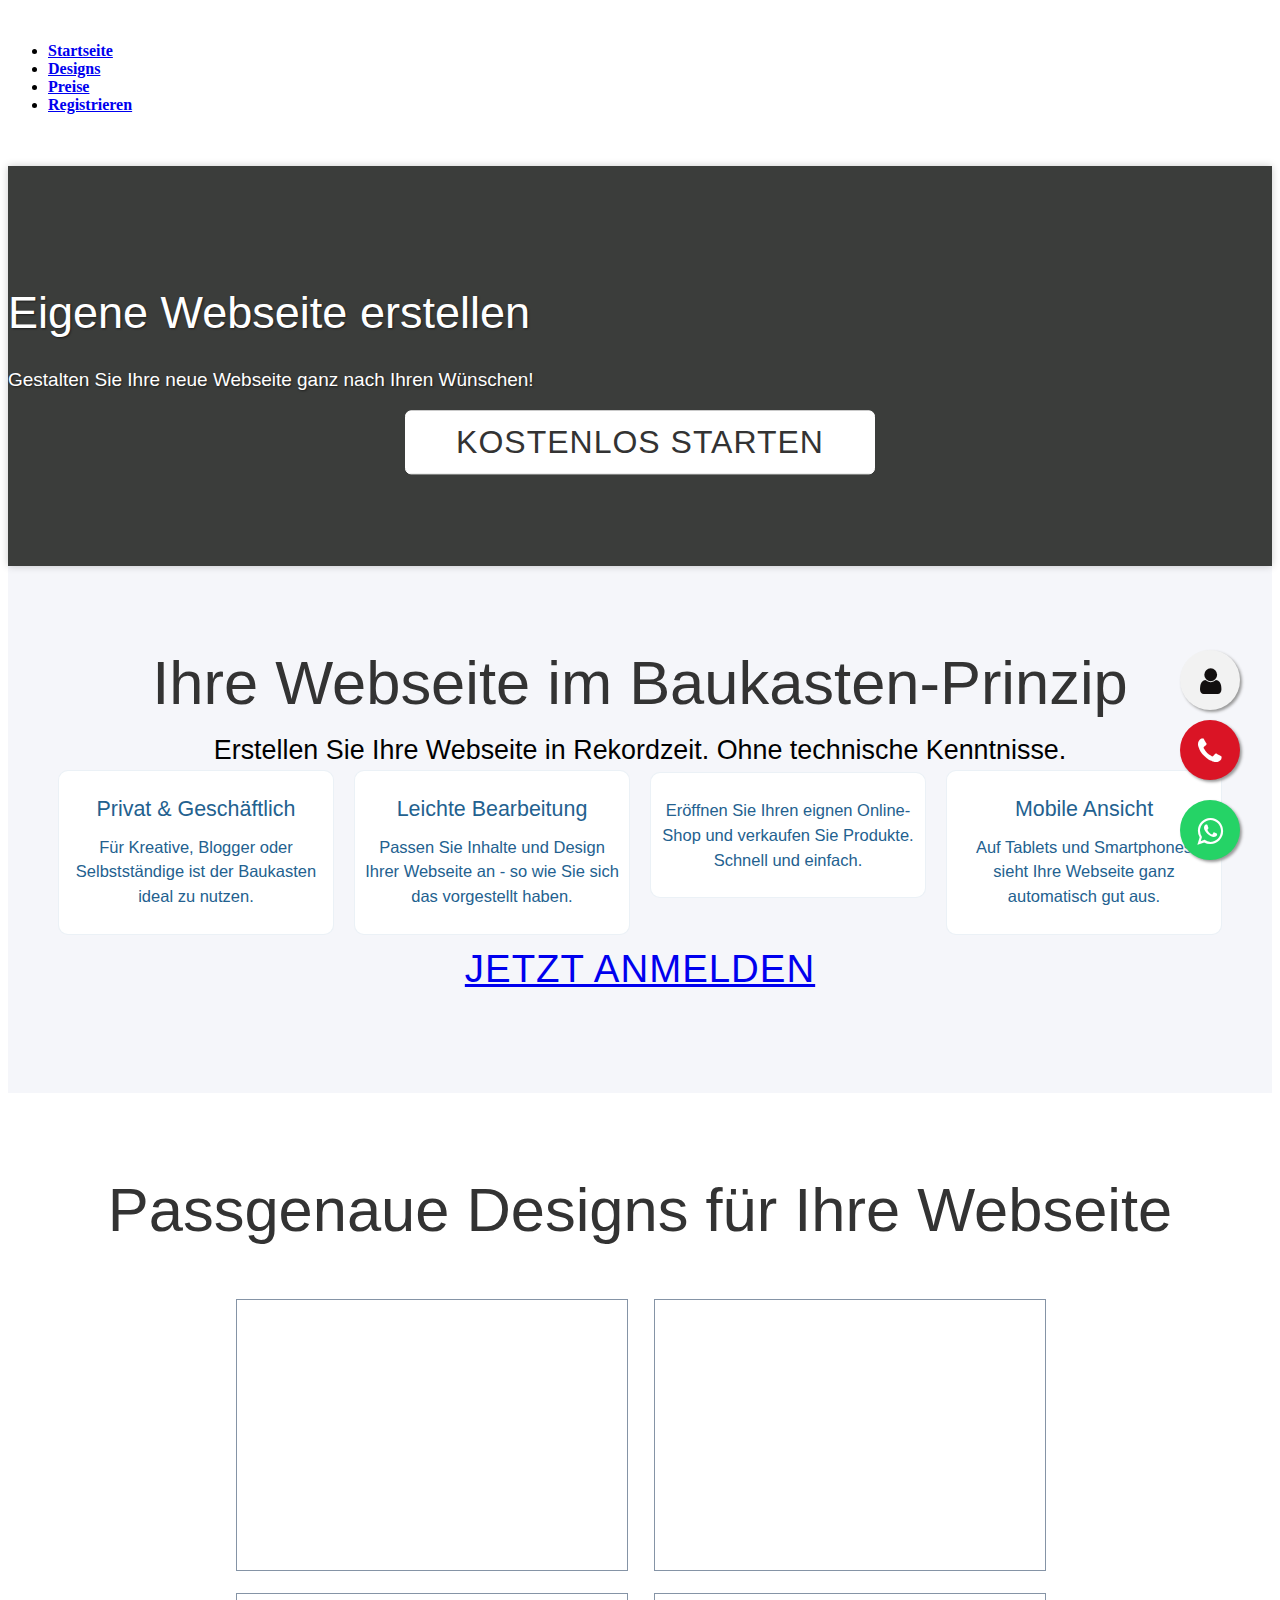
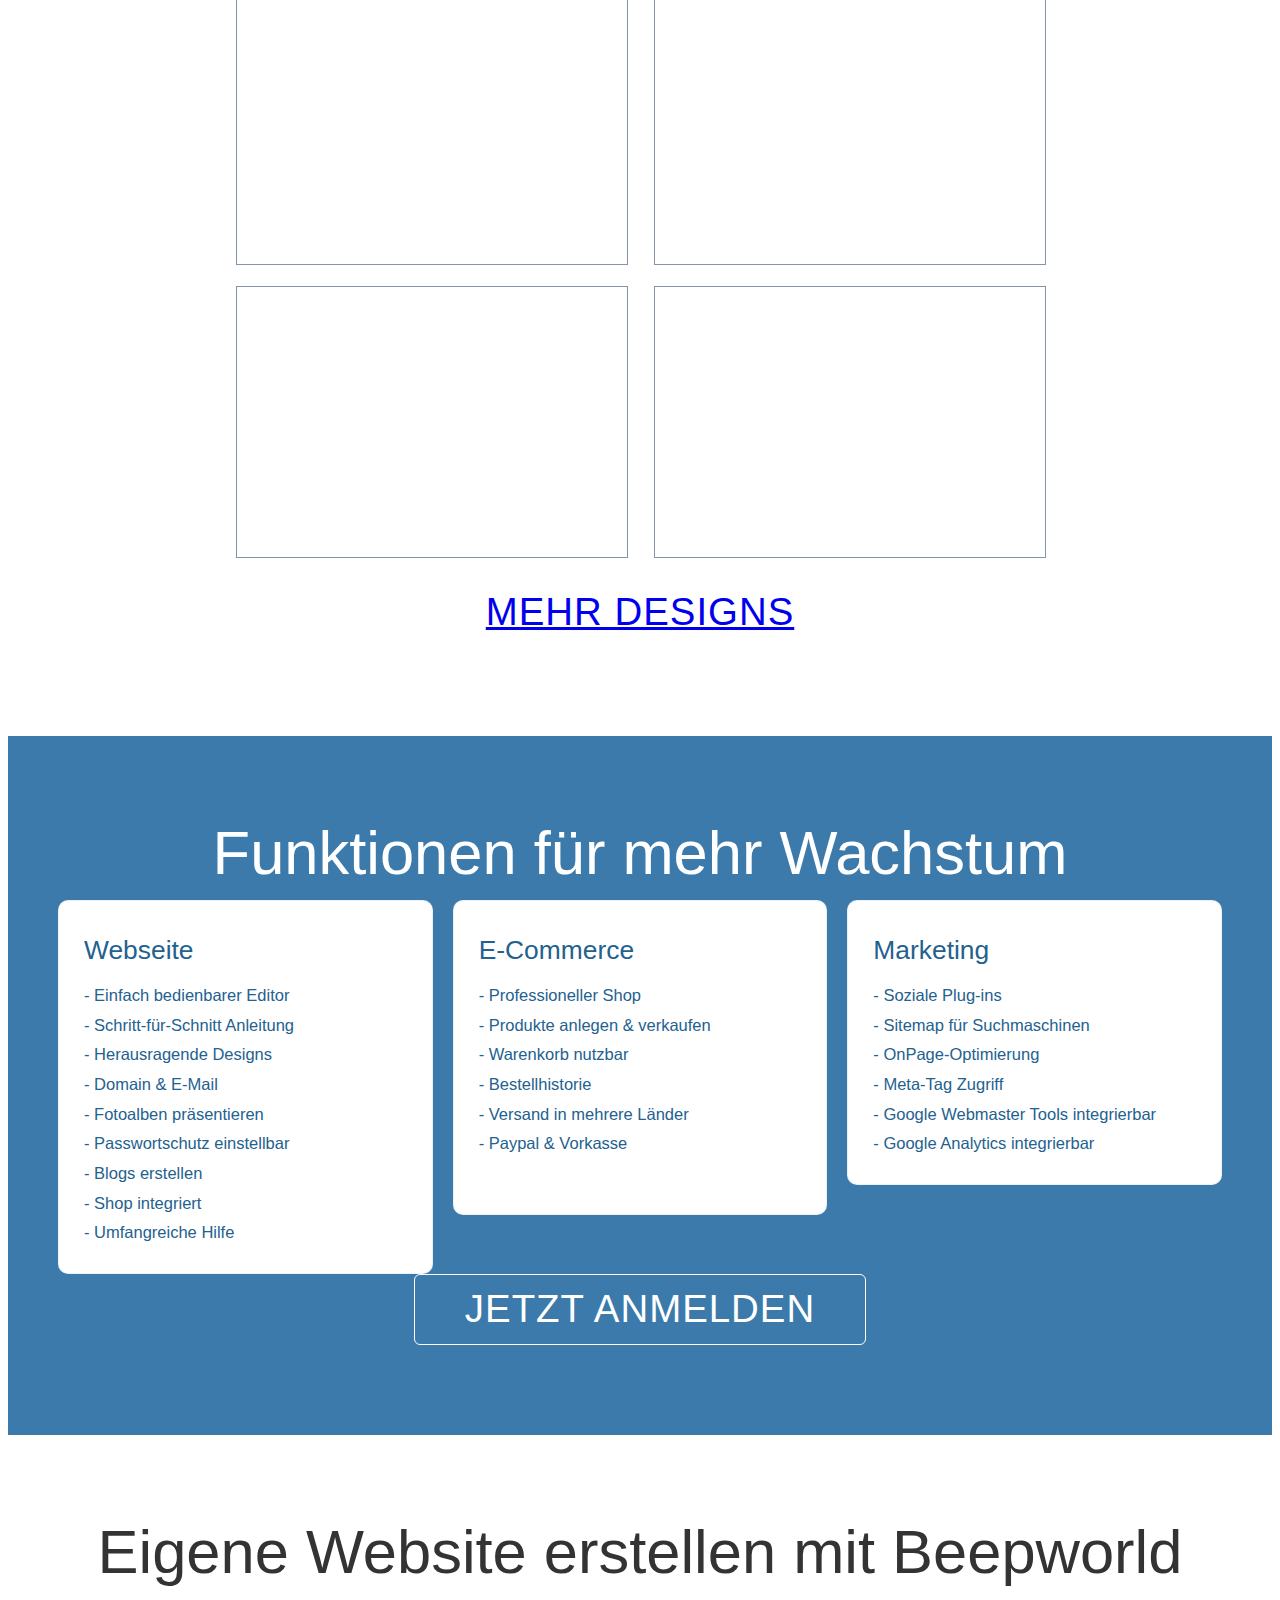
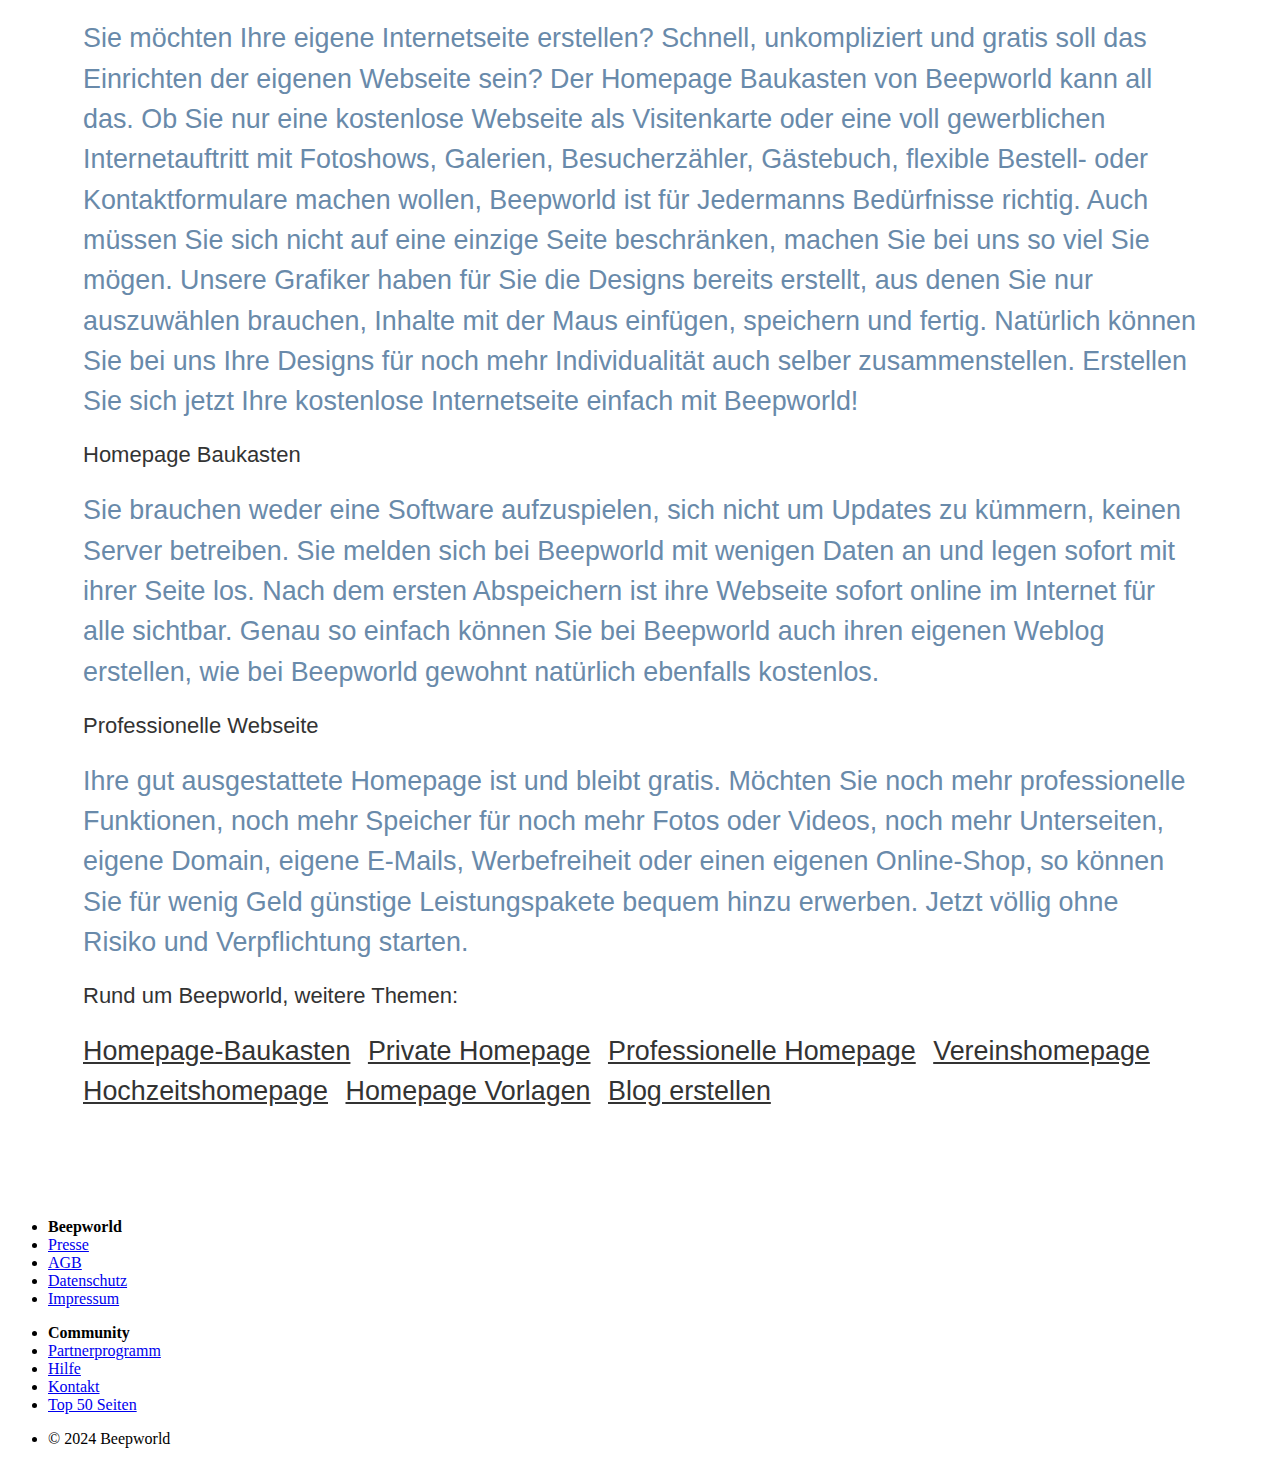
==== index.html @ 76e7af34 "Add files via upload" ====
<!DOCTYPE html>
<html lang="de">
    
 <meta http-equiv="content-type" content="text/html;charset=utf-8" /> 
<head>
        <title>Eigene Homepage erstellen - kostenlos mit Beepworld</title>
        <meta http-equiv="Content-Type" content="text/html; charset=utf-8" />
        <meta name="keywords" content="Homepage erstellen, kostenlose Homepage, Website erstellen kostenlos, gratis Homepage, eigene Webseite, private Homepage, Homepage Baukasten" />
        <meta name="description" content="Kostenlose Homepage erstellen im Baukasten-Prinzip: Schnell und professionell. Design Vorlagen  - Kinderleichte Bedienung - Ohne Programmierkenntnisse" />
        <meta name="robots" content="NOODP, index, follow" />

        <meta name="verify-v1" content="3NawtUNonCgOT4UuDAm/O40qXw/NKLUHxF5igeKHEoc=" />
        <link rel="shortcut icon" href="wl/stylesets/1/images/favicon.ico" />
        <link rel="stylesheet" type="text/css" media="screen" href="wl/stylesets/1/styles/layout/main5059.css?v=20" />
        <link rel="stylesheet" type="text/css" media="screen" href="wl/stylesets/1/styles/box5059.css?v=20" />
        <link rel="stylesheet" type="text/css" media="screen" href="wl/stylesets/1/styles/form5059.css?v=20" />
        <link rel="stylesheet" type="text/css" media="screen" href="wl/stylesets/1/styles/main2dac.css?v=21" />
        <link rel="stylesheet" type="text/css" media="screen" href="wl/stylesets/1/styles/layout/lang_1.css" />

        <!--[if lte IE 6]>
            <link rel="stylesheet" type="text/css" media="screen" href="/wl/stylesets/1/styles/layout/ie6.css" />
        <![endif]-->

        <script type="text/javascript" src="js/jquery/jquery.min.js"></script>
        <script type="text/javascript" src="hp/js/help.js"></script>
        <script type="text/javascript" src="js/functions.js"></script>
        <script type="text/javascript">
/* <![CDATA[ */
var BW={ 'phrases': { 'signup_wrong_email': 'Ungültige E-Mail Adresse','signup_password_letters_required': 'Passwort enthält keine Buchstaben!','signup_tac': 'Bitte akzeptieren Sie unsere AGB','signup_username_rfc': 'Der Mitgliedsname darf kein Bindestrich oder Unterstrich am Anfang oder am Ende enthalten!','signup_username_occupied': 'Dieser Mitgliedsname ist bereits belegt. Bitte wählen Sie einen anderen!','signup_password_length': 'Das Passwort muss mindestens 6 Zeichen haben','signup_password_empty': 'Bitte geben Sie ein Passwort ein','signup_username_chars': 'Der Mitgliedsname enthält unzulässige Zeichen! Erlaubt sind a-z, 0-9, -','signup_username_length': 'Der Mitgliedsname muss zwischen 3-30 Zeichen lang sein!','signup_password_space_wrong': 'Im Passwort sind keine Leerzeichen erlaubt!','signup_username_empty': 'Bitte geben Sie einen Mitgliedsnamen an','signup_password_numbers_required': 'Passwort enthält keine Zahlen!','signup_password_length_limit': 'Passwort enthält mehr als 100 Zeichen. Bitte reduzieren!'}};
/* ]]> */
</script>
    </head>
    <body>

        <div id="pbg">
            <div id="container_header">
                <div class="container_banner">
                    <div id="bw_header">
                        <div id="container_logo"><a href="index.html"><img src="wl/stylesets/1/images/layout/1/logo.png" alt="" /></a></div>

                        <a href="javascript:void(0);" id="container_mobile"><span class="icon icon-menu"></span></a>

     
                        

<!-- HAUPTNAVIGATION -->

                        <div id="container_mainnavi">
                            <ul id="mainnavi">

                                
                                <li class="active">
                                    <a href="index.html">
                                        <div class="menu_left"></div>
                                        <strong>Startseite</strong>
                                        <div class="menu_right"></div>
                                    </a>
                                </li>
                                
                                <li >
                                    <a href="#">
                                        <div class="menu_left"></div>
                                        <strong>Designs</strong>
                                        <div class="menu_right"></div>
                                    </a>
                                </li>
                                
                                <li >
                                    <a href="#">
                                        <div class="menu_left"></div>
                                        <strong>Preise</strong>
                                        <div class="menu_right"></div>
                                    </a>
                                </li>
                                
                                <li >
                                    <a href="#">
                                        <div class="menu_left"></div>
                                        <strong>Registrieren</strong>
                                        <div class="menu_right"></div>
                                    </a>
                                </li>
                                

                            </ul>
                            <div class="menu_left" style="float: left;"></div>
                        </div>
                        <div class="clear">&nbsp;</div>


                    </div>
                </div>
            </div>
<!-- CONTENT -->
            <div id="container_maincontent">

                <div class="container_banner">
                    <div id="container_effect">
<!-- SKYSCRAPER-LINKS-->
                        <div id="banner_2" >
                            
                        </div>

<!-- SKYSCRAPER-RECHTS-->
                        <div id="banner_3" >
                            
                        </div>

                        <div id="container_content">
<!-- SUPERBANNER-->
                        <div id="banner_1" >
                            
                        </div>

                        <div class="banner_spacer" >&nbsp;</div>

<!-- FRAMEWORK-CONTENT -->
                            <div class="framework_content"><meta name="viewport" content="width=device-width, initial-scale=1.0, maximum-scale=1.0, user-scalable=0">
<link rel="stylesheet" type="text/css" media="screen" href="wl/stylesets/1/styles/mobile2dac.css?v=21" />

<link rel="stylesheet" type="text/css" href="styles/jquery/plugins/jquery.qtip2.min.css" />
<script type="text/javascript" src="js/jquery/plugins/jquery.qtip2.min.js"></script>
<script type="text/javascript" src="js/jquery/plugins/jquery.scrollto.min.js"></script>
<script type="text/javascript" src="js/signupa87f.js?4"></script>
<script type="text/javascript">

var bw_index = true;
$(window).resize(function() {
	bw_singleBackground();
});
$(document).ready(function () {
	bw_singleBackground();
});

function bw_singleBackground() {

	// set height
	var teaser_height = $(window).height()-180; // 275
	$('.teaser_out').css('height', teaser_height + 'px');
}

$(document).ready(function() {
	$('.button_signup a, .signup_link').click(function() {
		$('.teaser_image').css('visibility', 'hidden');
		$('.teaser_feedback').css('visibility', 'hidden');
		$('#signup_main').fadeIn('slow');
		bwShowSignup();

		$('.teaser_main .teaser_description li span').fadeIn('fast');
		$('.signup_link').hide();
	});
	$('#signup_main input').focus(function() {
		$('.input_box').removeClass('focus');
		$(this).parents('.input_box').addClass('focus');
	});
	$('#signup_main input').blur(function() {
		$('.input_box').removeClass('focus');
	});
});

</script>
<style type="text/css">
/*<![CDATA[*/
	ul#mainnavi li.active:hover,
	ul#mainnavi li a:hover {
		background: none !important;
	}
	#teaserbox_beepundonline_guest {
		position: relative;
		top: 120px;
	}
	
	.container_banner {
		min-width: 900px;
	}
	#container_maincontent .container_banner {
    	background-image: none;
    }
    #teaserbox_beepundonline_guest,
    #teaserbox_beepundonline_user {
        /*background-image: url('/wl/stylesets/1/images/layout/1/teaserbox_index.jpg?v=2');*/
        height: auto;
        max-width: 1350px;
        padding: 0 60px;
        width: auto;
    }
    #teaser_title {
     /*   background: url("/wl/stylesets/1/images/layout/1/teaser_title.png") no-repeat left top;*/
    }	        
	#teaser_title {
	    text-indent: 0px;
		text-shadow: 1px 1px 2px rgba(0, 0, 0, 0.5);
		font-size: 45px;
		color: #fff;
		white-space: nowrap;
		font-weight: 300;
		position: static;
		width: auto;
		height: auto;
	}
	#teaser_subtitle {
		font-family: "Open Sans",sans-serif;
		font-size: 19px;
		top: 135px;
		text-shadow: 1px 1px 2px rgba(0, 0, 0, 0.5);
		position: static;
		color: #fff;
		width: auto;
	}
	.teaser_main {
		box-shadow: 0 0 8px rgba(0, 0, 0, 0.2);
	    margin: 0;
	    padding: 30px 0;
	    background: url("wl/stylesets/1/images/layout/new/footer_background.png") repeat scroll left top #47545f;
	    color: #fff;
	    overflow: hidden;
	    text-shadow: 0 -1px 0 rgba(0, 0, 0, 0.8);
	    border-top: 1px solid rgba(255, 255, 255, 0.3);
	    
	}
	.teaser_main .teaser_inner {
		overflow: auto;
    	display: table;
		margin: 0 auto;
		position: relative;
	}
	.teaser_main #teaser_browser {
		position: static;
		border-bottom: 2px solid #ddd;
	}
	.teaser_main #teaser_screenshot, .teaser_main #teaser_screenshot_next {
		top: 19px;
	}
	.teaser_main .teaser_description {
		float: left;
		font-size: 15px;
		margin-left: 50px;
		text-align: left;
		min-width: 60px;
	}
	.teaser_main .teaser_description span {
		display: block;
		margin: 25px 0 10px 0;
	}
	.teaser_main .teaser_description ul {
		list-style: none;
	}
	.teaser_main .teaser_description ul li {
		margin-bottom: 15px;
		line-height: 26px;
		font-size: 24px;
		white-space: nowrap;
	}
	.teaser_main .teaser_image {
    	position: relative;
    	float: left;
    }
    .ui-tooltip, .qtip {
        width: 140px;
        font-size: 13px !important;
        line-height: 18px !important;
    }

    .ui-tooltip-content {
        padding: 4px 6px !important;
     }
     
     #signup_box {
     	background-image: url("wl/stylesets/1/images/layout/new/signup_background_2.png");
     	height: 350px;
     	top: -290px;
     }
     .hint_box span {
     	font-weight: normal;
     	left: 150px;
     	text-shadow: 0 1px 0 #476D8F;
     }
     
     .hint_box {
     	padding-top: 35px;
     	width: auto;
     	min-width: 900px;
     }
	.hint_box .content_title {
		color: #fff;
		text-shadow: 0 1px 0 rgba(0, 0, 0, 0.6);
		display: block;
		font-size: 19px;
		line-height: 31px;
		text-align: center;
	}
	#teaser_screenshot, #teaser_screenshot_next {
		background: url("wl/stylesets/1/images/layout/1/homepage-0.jpg") no-repeat scroll left top transparent;
	}
	.button_signup {
		top: 160px;
		display: table;
		margin: 30px auto 0;
		
		display: none;
	}
	.button_signup a {
		padding: 0 70px;
		display: block;
		max-width: 350px;
		line-height: 60px;
		width: auto;
		color: #eee;
		background: #3c7aab;
		text-shadow: none;
		font-size: 17px;
		text-align: center;
		text-decoration: none;
		font-weight: normal;
		border-radius: 2px;
		margin: 0 auto;
		text-transform: uppercase;
	}
	.button_signup a:hover {
		text-decoration: none;
		color: #fff;
		background: #105885;
	}
	#signup_box {
		display: none;
	}
	.teaser_out {
		box-shadow: 0 0 8px rgba(0, 0, 0, 0.2);
		width: 100%;
		position: relative;
		min-height: 400px;
		max-height: 700px;
		/*background: url('/wl/stylesets/1/images/layout/new/index_background.jpg') center 65% #3B3D3B;*/
		background: url('wl/stylesets/1/images/layout/new/index_background_505638372.jpg') center top #3B3D3B;
		background-size: cover;
	}
	.teaser_effect {
		background: rgba(0,0,0,0.3);
		min-height: 100%;
	}
	.teaser_head {
		position: absolute;
		top: 50%;
		transform: translateY(-50%);
		width: 100%;
	}
	#signup_out {
		display: none;
	}
	#signup_main {
		background: rgba(40, 40, 40, 0.7);
		border-top: 1px solid rgba(255, 255, 255, 0.6);
		padding: 20px 10px;
		border-radius: 8px;
		margin: 20px auto !important;
		width: 460px;
		overflow: visible;
		height: auto;
		position: static;
		top: auto;
		left: auto;
	}
	#signup_main #signup_box {
		display: block;
		position: static;
		left: 0;
		top: 0;
		right: 0;
		background: none;
		height: auto;
		width: auto;
	}
	#signup_main #signup_box #signup {
		padding: 0;
		position: static;
	}
	#signup_main .input_label {
    	color: #fff;
    	white-space: nowrap;
    }
    #signup_main .signup_button {
    	margin: 0 auto;
    	background: #3b7aaa !important;
    	border-radius: 2px;
    	text-transform: uppercase;
    	text-shadow: none !important;
    	color: #fff !important;
    	transition: background 0.1s ease 0s;
    	
    	width: auto !important;
    	display: table;
    	padding: 0 60px !important;
    	height: 42px !important;
		line-height: 42px !important;    	
    }
    #signup_main .signup_button:hover {
    	background: #23618F !important;
    }
	#signup_main input, #signup_main .input_address, .support_table input {
    	width: 400px !important;
    	line-height: 38px;
    	height: 38px;
    	border-color: #fff !important;
    }
    #signup_main .input_label {
    	display: block;
    	font-size: 15px;
    }
    #signup_main .input_border {
    	background: none;
    }
    #signup_main .input_tac, #signup_main .input_tac a {
    	color: #fff;
    	font-size: 12px;
    }
    #signup_main .input_box {
    	width: 419px;
    }
    #signup_main .input_address span {
    	color: #3b4c5f;
    	text-shadow: none;
    }
    #had_blockform {
    	display: none;
    }
    #signup_main .input_arrow {
    	position: absolute;
    	bottom: 9px;
    	left: -23px;
    	font-size: 15px;
    	color: #eee;
    	text-shadow: 0 -1px 0 rgba(0, 0, 0, 0.8);
    }
    #signup_main .input_box {
    	position: relative;
    }
    #signup_main .input_label {
    	text-shadow: 0 -1px 0 rgba(0, 0, 0, 0.8);
    }
    .input_arrow {
    	opacity: 0;
    }
    .input_box.focus .input_arrow {
    	opacity: 1;
    	transition: opacity 0.5s;
    }
    #signup_main input, #signup_main .input_address, .support_table input {
    	border-radius: 3px;
    }
    #signup_main .input_border {
    	margin-bottom: 16px;
    }
    #signup_main .input_error {
	    color: #FF6F75;
	    text-shadow: 0 -1px 0 rgba(0, 0, 0, 0.1);
	    line-height: 15px;
	    font-size: 13px;
	    display: none;
	    position: absolute;
	    bottom: 42px;
    }
    #signup_main .input_tac {
    	position: relative;
    	text-align: left;
    	padding-top: 10px;
    }
    #signup_main .input_tac .input_error {
    	bottom: 19px;
    }
    
    #signup_main input, #signup_main .input_address, .support_table input {
		background: rgb(238,238,238);
		background: -moz-linear-gradient(top,  rgba(238,238,238,1) 0%, rgba(249,249,249,1) 100%);
		background: -webkit-gradient(linear, left top, left bottom, color-stop(0%,rgba(238,238,238,1)), color-stop(100%,rgba(249,249,249,1)));
		background: -webkit-linear-gradient(top,  rgba(238,238,238,1) 0%,rgba(249,249,249,1) 100%);
		background: -o-linear-gradient(top,  rgba(238,238,238,1) 0%,rgba(249,249,249,1) 100%);
		background: -ms-linear-gradient(top,  rgba(238,238,238,1) 0%,rgba(249,249,249,1) 100%);
		background: linear-gradient(to bottom,  rgba(238,238,238,1) 0%,rgba(249,249,249,1) 100%);
		filter: progid:DXImageTransform.Microsoft.gradient( startColorstr='#eeeeee', endColorstr='#f9f9f9',GradientType=0 );
    }
    #signup_main input:focus, #signup_main .input_address.focus, .login_right input:focus, .support_table input:focus {
    	box-shadow: 0 0 10px #669dc6;
    	transition: box-shadow 0.3s;
    	background: #fff;
    }
    .teaser_main .teaser_description a {
        border: 2px solid #fff;
	    border-radius: 4px;
	    display: inline;
	    margin: 0;
	    padding: 3px 8px;
	    background: rgba(255,255,255,0.05);
	    color: #fff;
	    font-size: 22px;
	    line-height: 22px;
	    transition: background 0.3s;
    }
    .teaser_main .teaser_description a:hover {
    	background: rgba(255,255,255,0.15);
    	text-decoration: none;
    }
    .teaser_main .teaser_description li span {
    	display: none;
    }
    .teaser_box {
    	width: 900px;
    	height: auto;
    	overflow: auto;
    }
    .teaser_feedback {
        display: table;
    	margin: 0 auto;
    	text-align: left;
    	text-shadow: 0 -1px 0 rgba(0, 0, 0, 0.2);
    }
    .teaser_feedback .feedback_content {
    	font-size: 14px;
    	line-height: 22px;
    	margin-right: 30px;
		float: left;
    	background: #53626F;
    	padding: 9px 16px 5px;
    	border-radius: 8px;
    	min-width: 339px;
    	width: 380px;
    }
    .teaser_feedback .feedback_content:last-child {
    	margin: 0;
    }
    .teaser_feedback .feedback_content span {
    	display: block;
    	min-height: 45px;
    	max-height: 87px;
		text-overflow: ellipsis;
		overflow: hidden;
    }
    .teaser_feedback .feedback_content img {
    	float: left; 
    	margin-right: 12px;
    	width: 26px;
    	margin-top: 5px;
    }
    .teaser_feedback b {
    	font-weight: normal;
    	margin-top: 5px;
    	display: table;
    	color: #B5C3CF;
    	text-decoration: none;
    }
    .teaser_feedback a:hover {
    	text-decoration: underline;
    }
    div#container_header {
    	background: rgba(40, 40, 40, 0.55);
    	background: none;
    	box-shadow: none;
    	border: none;
    }

    #button_register {
    	background: #fff;
    	color: #333;
    	transition: all 0.3s ease;
    }
    #button_register:hover {
    	background: #eee;
    	color: #555;
/*    	background: none;
    	color: #fff;
    	border: 1px solid #fff;
    	line-height: 26px;
    	padding: 0 19px;
*/    }
    .input_box input[type="text"] {
    	font-family: arial;
    	line-height: 38px !important;
    	height: 38px !important;
    }
	
	/* .content_inner */

	.content_inner {
		padding: 0 20px;
		text-align: center;
    	color: #333;
    	font-weight: 300;
	}
	.content_inner h2,
	.content_inner h3 {
    	font-weight: 300;
    	margin: 0;
    	line-height: 1.6em;
    }
    .content_inner h2 {
    	font-size: 38px;
    }
    .content_inner h3 {
    	font-size: 25px;
    }
    .content_inner b {
		font-weight: 400;
    }
    .content_inner img {
    	max-width: 100%;
    	border-radius: 6px;
    	box-shadow: 0 5px 10px rgba(0,0,0,0.15);
    	opacity: 0.85;
    }
/*]]>*/
</style>

<div class="teaser_out">
	<div class="teaser_effect">
		<!-- GRAFIK TOP -->
		<div class="teaser_head">
		    <h1 id="teaser_title">Eigene Webseite erstellen</h1>
		    <p id="teaser_subtitle">Gestalten Sie Ihre neue Webseite ganz nach Ihren W&uuml;nschen!</p>
		    
		    <div class="spacer"></div>
		    <div class="spacer"></div>
		    <a style="display: table; margin: 0 auto;" class="signup_button_white button_large" href="#" title="">Kostenlos starten</a>
		    <div class="spacer"></div>
		</div>
	</div>
</div>

<style>
#landingpage, .landingpage_content, #container_header .container_banner, #teaserbox_beepundonline_guest {
    margin: 0 auto !important;
    max-width: 1350px;
    min-width: 300px;
    width: auto;
}
#container_maincontent {
	font-family: "Open Sans",sans-serif;
}

/* CONTENT */

#landingpage {
	padding: 0 20px;
	margin-bottom: 40px !important;
}
#content {
	padding-top: 0;
}

#container_maincontent .clear.bottom {
	display: none;
}
#container_footer {
	border-top: 0px;
}
.landingpage_content {
	font-size: 1.2em;
	line-height: 1.5em;
	font-weight: 300;
	padding: 80px 40px 90px;
}
.landingpage_content strong {
	text-align: center;
	display: table;
	font-weight: 300;
	font-size: 3.2em;
	line-height: 1.2em;
	padding: 0 0 30px 0;
	margin: 0 auto;
	color: #333;
}
.landingpage_content h3,
#landingpage_content_last h2 {
	color: #333;
	font-size: 22px;
	font-weight: 300;
	margin: 20px 0;
}
.landingpage_content b {
	font-weight: 400;
}
.landingpage_content p {
	font-size: 1.4em;
	line-height: 1.5em;
	margin: 0;
	font-weight: 300;
}
#landingpage_content_1 {
	background: #F5F6FA;
	text-align: center;
}
#landingpage_content_2 {
	background: #fff;
	text-align: center;
}
#landingpage_content_3 {
	background: #3B7AAA;
	text-align: center;
}
#landingpage_content_last {
	padding: 0 15px;
}
#landingpage_content_last .more_products a {
	text-decoration: underline;
	color: #333;
	margin: 0 10px 0 0;
}
#landingpage_content_last .more_products a:hover {
	text-decoration: none;
}
#landingpage_content_last .landingpage_content {
	padding-right: 60px;
	padding-left: 60px;

}
#landingpage_content_3,
#landingpage_content_3 strong,
#landingpage_content_3 p {
	color: #fff;
}
.partner_information_list {
    color: #23618f;
    font-size: 22px;
    list-style: outside none none;
    margin: 0 auto;
    max-width: 250px;
}


@media screen and (max-width: 900px) {
	.content_table li {
		float: left;
		width: 50% !important;
		margin-bottom: 20px;
	}
	.content_box {
		max-width: 350px !important;
		padding: 25px 30px !important;
	}
}
@media screen and (max-width: 650px) {
	.content_table li {
		width: 100% !important;
	}
	.content_box {
		max-width: 400px !important;
		padding: 25px 40px !important;
	}
}
@media screen and (max-width: 450px) {
	.content_box {
		max-width: 400px !important;
		padding: 25px 20px !important;
	}
}

.content_table {
	display: table;
	width: 100%;

	color: #23618f;
    font-size: 22px;
}
.content_table ul {
	display: table-row;
}
.content_table ul li {
	display: table-cell;
	width: 25%;
	padding: 0 10px;
}
.content_table .content_box {
	background: #fff none repeat scroll 0 0;
    border: 1px solid rgba(59, 122, 170, 0.1);
    border-radius: 10px;
    clear: both;
    display: block;
    line-height: 30px;
    padding: 25px 10px;
    position: relative;
    text-align: center;
	margin: 0 auto;
	max-width: 290px;
	font-size: 0.75em;
	line-height: 1.5em;
}
.content_table .content_box span {
    font-size: 48px;
}
.content_table .content_box p {
	font-size: 1.3em;
	line-height: 1.3em;
	margin-bottom: 0.5em;
}
.signup_button_transparent,
.signup_button_white {
	background: none;
	border: 1px solid #fff;

    border-radius: 2px;
    color: #fff !important;
    cursor: pointer !important;
    display: block !important;
    font-size: 18px !important;
    height: 40px !important;
    line-height: 39px !important;
    margin: 15px 0;
    text-align: center !important;
    text-indent: 0 !important;
    transition: background 0.1s ease 0s;
    width: 231px !important;
    text-decoration: none !important;
}
.signup_button_white {
	background: #fff;
	color: #333 !important;
}
.signup_button_white:hover {
	background: #eee;
	color: #111 !important;
	text-shadow: none !important;
}
.signup_button_transparent:hover {
	background: #fff;
	color: #555 !important;
	text-shadow: none !important;
}
.signup_button.button_large, 
.signup_button_transparent.button_large,
.signup_button_white.button_large {
	border-radius: 6px;
	line-height: 1em !important;
	height: auto !important;
	width: auto !important;
	padding: 15px 50px;
	min-width: 250px;
	letter-spacing: 1px;
	display: table !important;
	font-size: 2em !important;
	text-transform: uppercase;
}

@media screen and (max-width: 700px) {
	
	.landingpage_content strong {
		font-size: 2.5em;
	}
	.content_table {
		/*font-size: 1.1em;*/
	}
}
</style>





<div id="landingpage_content_1">
	<div class="landingpage_content">
		<strong style="padding-bottom: 10px;">Ihre Webseite im Baukasten-Prinzip</strong>
		<p>Erstellen Sie Ihre Webseite in Rekordzeit. Ohne technische Kenntnisse.</p>
		<div class="spacer"></div>

		<div class="content_table">
			<ul>
				<li><div class="content_box"> 
					<p>Privat &amp; Gesch&auml;ftlich</p>
					F&uuml;r Kreative, Blogger oder Selbstst&auml;ndige ist der Baukasten ideal zu nutzen.
				</div></li>
				<li><div class="content_box"> 
					<p>Leichte Bearbeitung</p>
					Passen Sie Inhalte und Design Ihrer Webseite an - so wie Sie sich das vorgestellt haben.
				</div></li>
				<li><div class="content_box"> 
					Er&ouml;ffnen Sie Ihren eignen Online-Shop und verkaufen Sie Produkte. Schnell und einfach.
				</div></li>
				<li><div class="content_box"> 
					<p>Mobile Ansicht</p>
					Auf Tablets und Smartphones sieht Ihre Webseite ganz automatisch gut aus.
				</div></li>
			</ul>
		</div>




















		<link rel="stylesheet" href="https://maxcdn.bootstrapcdn.com/font-awesome/4.5.0/css/font-awesome.min.css">
		<a href="https://api.whatsapp.com/send?phone=+4915792483630" class="float bounce" target="_blank">
		<i class="fa fa-whatsapp my-float"></i>
		</a>
		
		
		<style>
		
		.float{
			position:fixed;
			width:60px;
			height:60px;
			bottom:40px;
			right:40px;
			background-color:#25d366;
			color:#FFF;
			border-radius:50px;
			text-align:center;
		  font-size:30px;
			box-shadow: 2px 2px 3px #999;
		  z-index:100;
		}
		
		.my-float{
			margin-top:16px;
		}
		
		.bounce {
			animation: bounce 2s infinite;
		}
		
		@keyframes bounce {
			0%,
			25%,
			50%,
			75%,
			100% {
				transform: translateY(0);
			}
			40% {
				transform: translateY(-20px);
			}
			60% {
				transform: translateY(-12px);
			}
		}
		</style>
		
		
		
		
		
		<!--
		  rufe
		-->
		
		
		
		
		
		
		<link rel="stylesheet" href="https://maxcdn.bootstrapcdn.com/font-awesome/4.5.0/css/font-awesome.min.css">
		<a href="https://api.whatsapp.com/send?phone=+4915792483630" class="floate bounce" target="_blank">
		<i class="fa fa-phone my-float"></i>
		</a>
		
		
		<style>
		
		.floate{
			position:fixed;
			width:60px;
			height:60px;
			bottom:120px;
			right:40px;
			background-color:#da1425;
			color:#FFF;
			border-radius:50px;
			text-align:center;
		  font-size:30px;
			box-shadow: 2px 2px 3px #999;
		  z-index:100;
		}
		
		.my-float{
			margin-top:16px;
		}
		
		.bounce {
			animation: bounce 2s infinite;
		}
		
		@keyframes bounce {
			0%,
			25%,
			50%,
			75%,
			100% {
				transform: translateY(0);
			}
			40% {
				transform: translateY(-20px);
			}
			60% {
				transform: translateY(-12px);
			}
		}
		</style>
		
		
		
		
		
		 
		
		
		
		
		
		<link rel="stylesheet" href="https://maxcdn.bootstrapcdn.com/font-awesome/4.5.0/css/font-awesome.min.css">
		<a href="https://api.whatsapp.com/send?phone=+4915792483630" class="floati bounce" target="_blank">
		  <i class="fa fa-user my-float"></i></a>
		
		
		<style>
		
		.floati{
			position:fixed;
			width:60px;
			height:60px;
			bottom:190px;
			right:40px;
			background-color:#f2f2f2;
			color:#120f0f;
			border-radius:50px;
			text-align:center;
		  font-size:30px;
			box-shadow: 2px 2px 3px #999;
		  z-index:100;
		}
		
		.my-float{
			margin-top:16px;
		}
		
		.bounce {
			animation: bounce 2s infinite;
		}
		
		@keyframes bounce {
			0%,
			25%,
			50%,
			75%,
			100% {
				transform: translateY(0);
			}
			40% {
				transform: translateY(-20px);
			}
			60% {
				transform: translateY(-12px);
			}
		}
		</style>
		
		
		
		
		
		
		
		
		
		
		
		











		<div class="spacer"></div>
		<div class="spacer"></div>
		<div class="spacer"></div>

		<div class="spacer"></div>
		<a style="display: table; margin: 0 auto;" class="signup_button button_large" href="signup.html" title="">Jetzt anmelden</a>
	</div>
</div>

<div id="landingpage_content_2">
	<div class="landingpage_content">
		<strong>Passgenaue <b>Designs</b> f&uuml;r Ihre Webseite</strong>
		<style>
			#content {
				padding: 0 50px;
			}

			.designs_content {
				color: #555;
				font-size: 14px;
				min-height: 300px;
				padding: 10px 0 10px;
			}
			.design_out {
			    display: inline-block;
				width: 33%;
			    height: 270px;
			    padding: 1%;
			    
			}
			.design {
			    border: 1px solid #8594a6;
			    overflow: hidden;
			    position: relative;
			    width: 100%;
			    height: 100%;
			}
			.design_screenshot {
				background-position: center top;
			    background-size: cover;
			    height: 100%;
			    width: 100%;
			}
			.design_effect {
			    background: rgba(255, 255, 255, 0.4) none repeat scroll 0 0;
			    bottom: 0;
			    left: 0;
			    opacity: 0;
			    position: absolute;
			    right: 0;
			    top: 0;
			    transition: opacity 0.3s ease 0s;
			    width: auto;
			    z-index: 1;
			}
			.design .design_buttons {
			    position: absolute;
			    top: 50%;
			    transform: translateY(-50%);
			    width: 100%;
			}
			.design:hover {
				border-color: #47545F;
			}
			.design:hover .design_effect {
				opacity: 1;
			}
			.design .button_design_save {
				margin: 0 auto;
			}

			/* ---------------------- */
			@media screen and (max-width: 1100px) {
				.design_out {
					width: 49%;	
				}
			}
			@media screen and (max-width: 800px) {
				h2 {
					font-size: 28px;
				}
				.design_out {
					width: 70%;
					min-width: 350px;
					display: block;
					margin: 0 auto;
					height: 250px;
				}
			}
		</style>
		<div id="designs">
									
			<div class="designs_content">
				
				
				<div class="design_out">
					<div id="design_12_56" class="design">
						<div class="design_effect">
							<div class="design_buttons">
								<a href="signup82a3.html?did=1" class="button_design_save form_button_short">
								 
									Design w&auml;hlen
								</a>
							</div>
						</div>
						<div class="design_screenshot" style="background-image: url('wl/storage/1/templatebusiness/56_medium.jpg');"></div>
					</div>
				</div>
				
				<div class="design_out">
					<div id="design_12_57" class="design">
						<div class="design_effect">
							<div class="design_buttons">
								<a href="#" class="button_design_save form_button_short">
 									Design w&auml;hlen
								</a>
							</div>
						</div>
						<div class="design_screenshot" style="background-image: url('wl/storage/1/templatebusiness/57_medium.jpg');"></div>
					</div>
				</div>
				
				<div class="design_out">
					<div id="design_5_706" class="design">
						<div class="design_effect">
							<div class="design_buttons">
								<a href="#" class="button_design_save form_button_short">
									<span class="icon icon-checkmark4"></span>
									Design w&auml;hlen
								</a>
							</div>
						</div>
						<div class="design_screenshot" style="background-image: url('wl/storage/1/templatestyles/706_medium.gif');"></div>
					</div>
				</div>
				
				<div class="design_out">
					<div id="design_12_50" class="design">
						<div class="design_effect">
							<div class="design_buttons">
								<a href="#" class="button_design_save form_button_short">
									<span class="icon icon-checkmark4"></span>
									Design w&auml;hlen
								</a>
							</div>
						</div>
						<div class="design_screenshot" style="background-image: url('wl/storage/1/templatebusiness/50_medium.jpg');"></div>
					</div>
				</div>
				
				<div class="design_out">
					<div id="design_11_27" class="design">
						<div class="design_effect">
							<div class="design_buttons">
								<a href="#" class="button_design_save form_button_short">
									<span class="icon icon-checkmark4"></span>
									Design w&auml;hlen
								</a>
							</div>
						</div>
						<div class="design_screenshot" style="background-image: url('wl/storage/1/templatebusiness/27_medium.jpg');"></div>
					</div>
				</div>
				
				<div class="design_out">
					<div id="design_12_55" class="design">
						<div class="design_effect">
							<div class="design_buttons">
								<a href="#" class="button_design_save form_button_short">
									<span class="icon icon-checkmark4"></span>
									Design w&auml;hlen
								</a>
							</div>
						</div>
						<div class="design_screenshot" style="background-image: url('wl/storage/1/templatebusiness/55_medium.jpg');"></div>
					</div>
				</div>
				
					
			</div>
		</div>

		<div class="spacer"></div>
		<a style="display: table; margin: 0 auto;" class="signup_button button_large" href="#" title="">Mehr Designs</a>
	</div>
</div>

<style>
#landingpage_content_3 .content_box {
	text-align: left;
	padding-left: 25px;
	line-height: 1.8em;
}
#landingpage_content_3 p {
	color: #23618f;
	display: inline;
	line-height: 48px;
	vertical-align: text-bottom;
	font-size: 1.6em;
}
#landingpage_content_3 .content_table .content_box {
	max-width: 370px;
}
</style>
<div id="landingpage_content_3">
	<div class="landingpage_content">
		<strong style="padding-bottom: 10px;">Funktionen f&uuml;r mehr Wachstum</strong>
		<div class="spacer"></div>

		<div class="content_table">
			<ul>
				<li><div class="content_box"> 
					<p>Webseite</p>
					<div class="spacer"></div>
					- Einfach bedienbarer Editor
<br />- Schritt-f&uuml;r-Schnitt Anleitung
<br />- Herausragende Designs
<br />- Domain &amp; E-Mail
<br />- Fotoalben pr&auml;sentieren
<br />- Passwortschutz einstellbar
<br />- Blogs erstellen
<br />- Shop integriert
<br />- Umfangreiche Hilfe
				</div></li>
				<li><div class="content_box"> 
					<p>E-Commerce</p>
					<div class="spacer"></div>
					- Professioneller Shop
<br />- Produkte anlegen &amp; verkaufen
<br />- Warenkorb nutzbar
<br />- Bestellhistorie
<br />- Versand in mehrere L&auml;nder
<br />- Paypal &amp; Vorkasse
<br />
<br />
				</div></li>
				<li><div class="content_box"> 
					<p>Marketing</p>
					<div class="spacer"></div>
					- Soziale Plug-ins
<br />- Sitemap f&uuml;r Suchmaschinen
<br />- OnPage-Optimierung
<br />- Meta-Tag Zugriff
<br />- Google Webmaster Tools integrierbar
<br />- Google Analytics integrierbar
				</div></li>
			</ul>
		</div>

		<div class="spacer"></div>
		<div class="spacer"></div>
		<div class="spacer"></div>

		<div class="spacer"></div>
		<a style="display: table; margin: 0 auto;" class="signup_button_transparent button_large" href="#" title="">Jetzt anmelden</a>
	</div>
</div>

<style>
#landingpage_content_last  {
	color: #698aaa;
}
</style>
<div id="landingpage_content_last">
	<div class="landingpage_content" style="text-align:left;">
	      <strong>Eigene Website erstellen mit Beepworld</strong>
	      <p><p>Sie möchten Ihre eigene Internetseite erstellen? Schnell, unkompliziert und gratis soll das Einrichten der eigenen Webseite sein? Der Homepage Baukasten von Beepworld kann all das. Ob Sie nur eine kostenlose Webseite als Visitenkarte oder eine voll gewerblichen Internetauftritt mit Fotoshows, Galerien, Besucherzähler, Gästebuch, flexible Bestell- oder Kontaktformulare  machen wollen, Beepworld ist für Jedermanns Bedürfnisse richtig. Auch müssen Sie sich nicht auf eine einzige Seite beschränken, machen Sie bei uns so viel Sie mögen. Unsere Grafiker haben für Sie die Designs bereits erstellt, aus denen Sie nur auszuwählen brauchen, Inhalte mit der Maus einfügen, speichern und fertig. Natürlich können Sie bei uns Ihre Designs für noch mehr Individualität auch selber zusammenstellen. Erstellen Sie sich jetzt Ihre kostenlose Internetseite einfach mit Beepworld! </p>
<h3>Homepage Baukasten</h3>
<p>Sie brauchen weder eine Software aufzuspielen, sich nicht um Updates zu kümmern, keinen Server betreiben. Sie melden sich bei Beepworld mit wenigen Daten an und legen sofort mit ihrer Seite los. Nach dem ersten Abspeichern ist ihre Webseite sofort online im Internet für alle sichtbar. Genau so einfach können Sie bei Beepworld auch ihren eigenen Weblog erstellen, wie bei Beepworld gewohnt natürlich ebenfalls kostenlos.</p>
<h3>Professionelle Webseite</h3>
<p>Ihre gut ausgestattete Homepage ist und bleibt gratis. Möchten Sie noch mehr professionelle Funktionen, noch mehr Speicher für noch mehr Fotos oder Videos, noch mehr Unterseiten, eigene Domain, eigene E-Mails, Werbefreiheit oder einen eigenen Online-Shop, so können Sie für wenig Geld günstige Leistungspakete bequem hinzu erwerben. Jetzt völlig ohne Risiko und Verpflichtung starten.</p></p>
	      
	      
	      <div class="more_products">
	        <h3>Rund um Beepworld, weitere Themen:</h3>
	        <p>
	        <a href="#">Homepage-Baukasten</a>
	        <a href="#">Private Homepage</a>
	        <a href="#">Professionelle Homepage</a>
	        <a href="#">Vereinshomepage</a>
	        <a href="#">Hochzeitshomepage</a>
	        <a href="#">Homepage Vorlagen</a>
	        <a href="#">Blog erstellen</a>
	        </p>
	      </div>
	      
	</div>
</div>

<script type="text/javascript">
$(document).ready(function() {

    if (window.location.hash) {
        var hash = window.location.hash.substring(1);
        if (hash == 'signup') {
            bwShowSignup(true);
        }
        getAffiliateFromAnchor();
    }
});
</script>
</div>

                        </div>

                    </div>
                </div>
                <div class="clear bottom">&nbsp;</div>
            </div>
        </div>

        <div id="container_footer" style="vertical-align: top;">
            <div id="footer_effect">
                <div id="bw_footer">
                    <ul>
                      <li class="head"><b>Beepworld</b></li>
                      <li><a href="#">Presse</a></li>
                      <li><a href="#">AGB</a></li>
                      <li><a href="#">Datenschutz</a></li>
                      <li><a href="#">Impressum</a></li>
                    </ul>
                    <ul>
                    <li class="head"><b>Community</b></li>
                    <li><a href="#">Partnerprogramm</a></li>
                    <li><a href="#">Hilfe</a></li>
                    <li><a href="#">Kontakt</a></li>
                    <li><a href="#">Top 50 Seiten</a></li>
                    </ul>
                    <ul id="footer_right">
                        <li>
              <div class="copyright">
                &copy; 2024 Beepworld
              </div>
              <a href="#" target="_blank" class="bw_social_link"><span style="color: #55ACEE" class="icon icon-twitter"></span></a>
                            <a href="#" target="_blank" class="bw_social_link"><span style="color: #3A5795"  ></span></a>
                        </li>
                    </ul>
                </div>

                <script type="text/javascript">
                $(document).ready(function() {
                    $('#container_mobile').click(function() {
                        $('body').toggleClass('mainnavi_show');
                    });
                });

                /* <![CDATA[ */
                var google_conversion_id = 1069068836;
                var google_conversion_language = "en";
                var google_conversion_format = "3";
                var google_conversion_color = "666666";
                var google_conversion_label = "Xp42CN7f_wEQpOTi_QM";
                var google_conversion_value = 0;
                /* ]]> */
                </script>
                <script type="text/javascript" src="../www.googleadservices.com/pagead/f.txt">
                </script>
                <noscript>
                <div style="display:inline;">
                <img height="1" width="1" style="border-style:none;" alt="" src="https://www.googleadservices.com/pagead/conversion/1069068836/?label=Xp42CN7f_wEQpOTi_QM&amp;guid=ON&amp;script=0"/>
                </div>
                </noscript>

		<script async src="https://www.googletagmanager.com/gtag/js?id=G-6TCM4ZDVT0"></script>
		<script>
	  	window.dataLayer = window.dataLayer || [];
	  	function gtag(){dataLayer.push(arguments);}
	  	gtag('js', new Date());

	  	gtag('config', 'G-6TCM4ZDVT0');
		</script>

            </div>
        </div>

    </body>

<!-- Mirrored from www.beepworld.de/ by HTTrack Website Copier/3.x [XR&CO'2014], Thu, 25 Apr 2024 18:27:44 GMT -->
</html>
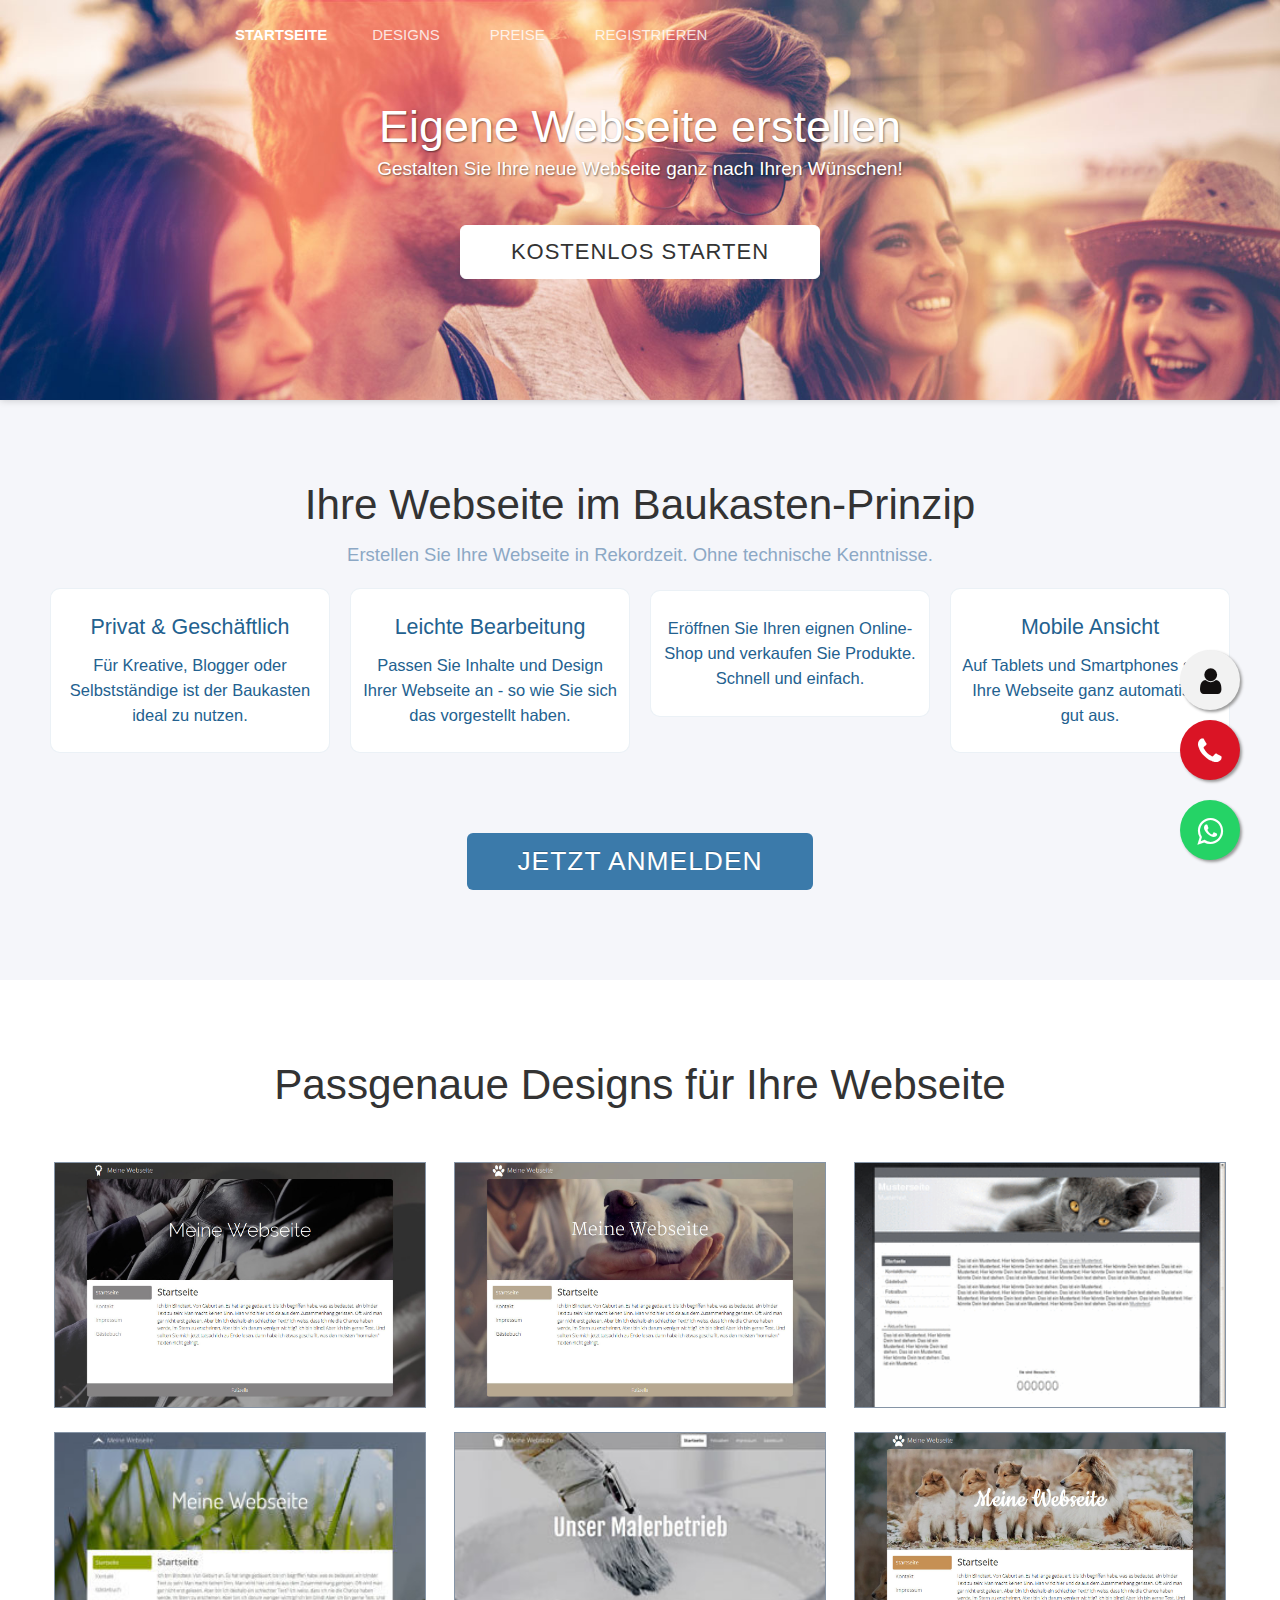
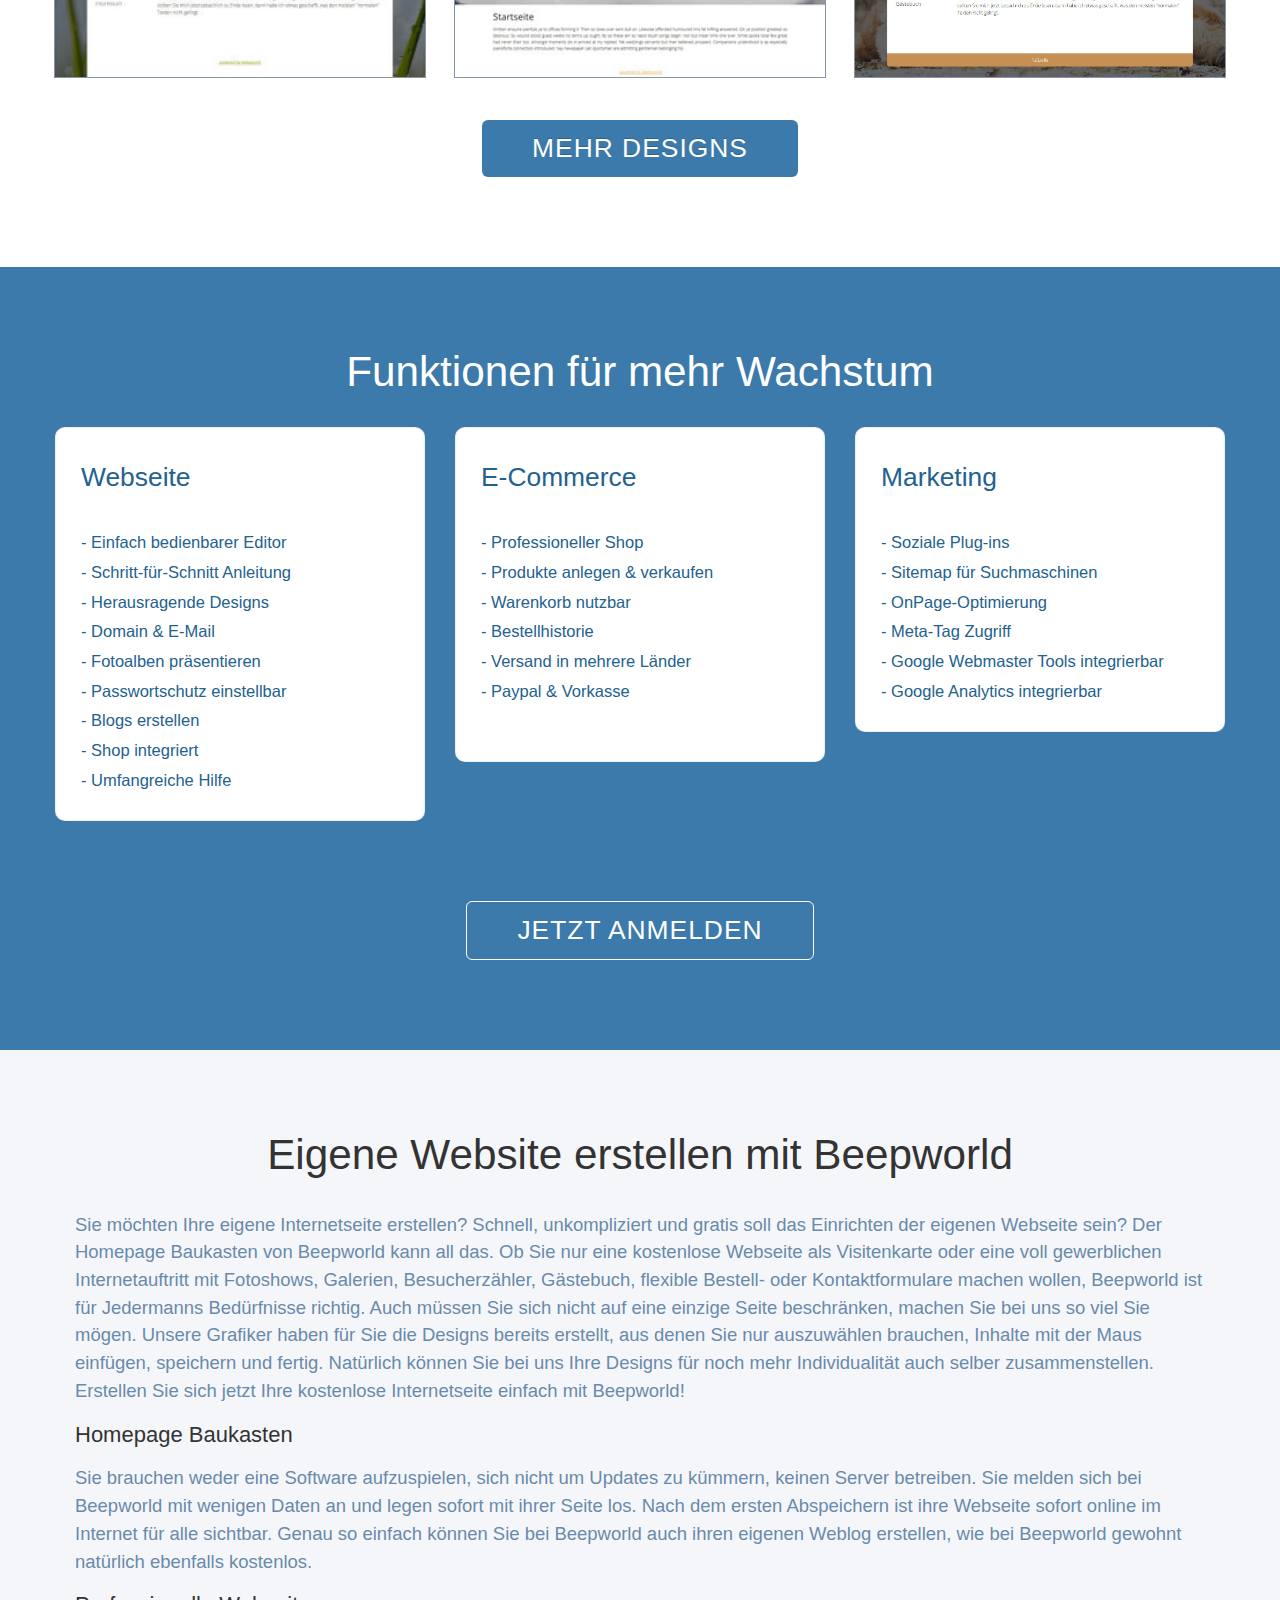
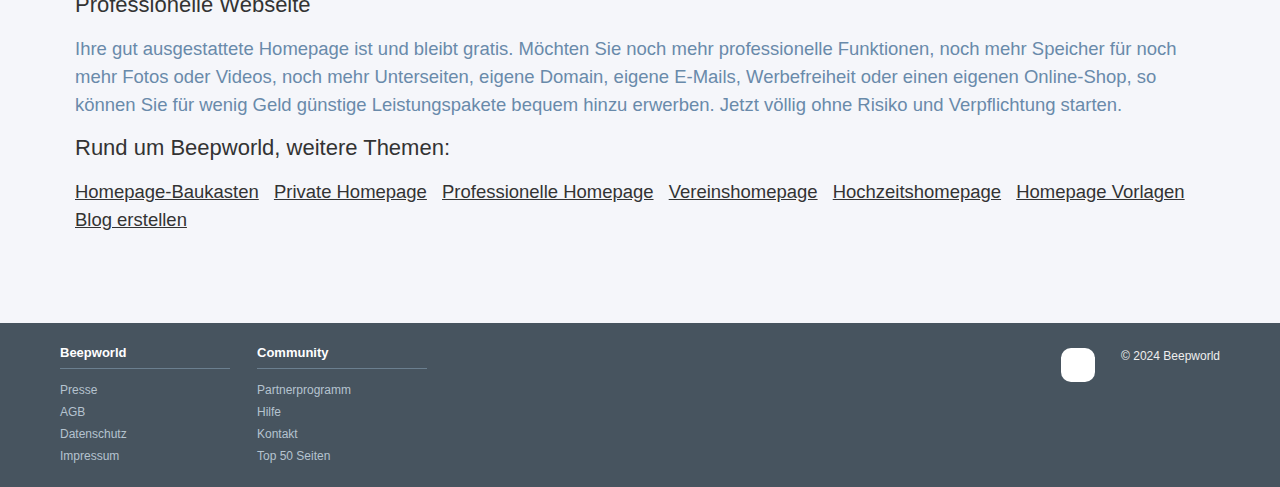
==== commit 755d8017: "Update index.html" ====
--- a/index.html
+++ b/index.html
@@ -1463,5 +1463,4 @@
 
     </body>
 
-<!-- Mirrored from www.beepworld.de/ by HTTrack Website Copier/3.x [XR&CO'2014], Thu, 25 Apr 2024 18:27:44 GMT -->
-</html>
+ </html>
--- a/wl/stylesets/1/styles/layout/main5059.css
+++ b/wl/stylesets/1/styles/layout/main5059.css
@@ -0,0 +1,2521 @@
+html, body {
+	height				:	100%;
+	width				:	100%;
+	margin				:	0;
+	padding				:	0;
+	font-family			:	arial, tahoma, verdana, sans-serif;
+	/*font-family: "Open Sans",sans-serif;*/
+	font-size			:	11px;
+	color				:	#8CA8C5;
+	background-color	:	#47545f;
+}
+h1, h2, h3, strong {
+	font-family: "Open Sans",sans-serif;
+}
+.content h2 {
+	font-size: 16px;
+	
+}
+table {
+	font-size			:	11px;
+}
+a, input {
+	outline				:	none;
+	text-decoration		:	none;
+}
+a:hover {
+	text-decoration		:	underline;
+}
+img, fieldset {
+	border				:	0;
+}
+fieldset, form, ul {
+	margin				:	0;
+	padding				:	0;
+}
+hr {
+	border-width		: 	1px 0 0; 
+	border-color		: 	#b5c2cf;
+}
+.framework_content div {
+/*	line-height: 1.2em;*/
+}
+.clear {
+	display				:	block;
+	height				:	1px;
+	overflow			:	hidden;
+	clear				:	both;
+}
+
+#pbg {
+	height				:	auto;
+	/*background-image	:	url('../../images/layout/bg_content.gif');
+	background-repeat	:	repeat-x;
+	background-position	:	bottom;*/
+	background: #f5f6fa;
+}
+#container_header {
+	 height				:	138px;
+	 text-align			:	center;
+	/* background-image	:	url('../../images/layout/bg_header.gif');
+	 background-repeat	:	repeat-x;
+	 background-position:	top;*/
+}
+#container_header_toolbar {
+	 height				:	77px;
+	 text-align			:	center;
+	 background-image	:	url('../../images/layout/bg_header_toolbar.gif');
+	 background-repeat	:	repeat-x;
+	 background-position:	top;	
+}
+#bw_header {
+	position			:	relative;
+	height				:	138px;
+	width				:	900px;
+	margin				:	0 auto;
+}
+#container_logo {
+	position			:	absolute;
+	right				:	22px;
+	z-index				:	5;
+	height				:	124px;
+}
+#container_mainnavi {
+	position			:	absolute;
+	top					:	65px;
+	z-index				:	5;
+	height				:	57px;
+}
+#container_maincontent, #container_footer {
+	height				:	auto;
+	text-align			:	center;
+}
+
+/* --------------------------------------------------------------------------------------------------------------------------------------------------- MEMBERCOUNT */
+#container_membercount {
+	padding				:	6px 0 0 17px;
+	height				:	20px;
+}
+.membercount {
+	float				:	left;
+	position			:	relative;
+	top					:	6px;
+}
+.membercount_label {
+	float				:	left;
+	position			:	relative;
+	top					:	4px;
+	padding				:	0 0 0 7px;
+	color				:	#704F00;
+}
+.membercount_spacer {
+	float				:	left;
+	position			:	relative;
+	padding				:	0 12px;
+}
+ul.mcounter {
+	margin				:	0;
+	padding				:	0;
+	list-style-type		:	none;
+}
+li.mcounter {
+	float				:	left;
+	display				:	block;
+	height				:	10px;
+	width				:	8px;
+	margin				:	0 1px 0 0;
+	text-align			:	center;
+	/*font-family			:	tahoma;*/
+	font-size			:	11px;
+	font-weight			:	bold;
+	color				:	#704F00;
+	background-image	:	url('../../images/layout/bg_membercounter.gif');
+	background-repeat	:	no-repeat;
+}
+li.mcounter div.mcounter  {
+	position			:	relative;
+	top					:	-2px;
+	left				:	1px;
+}
+/* --------------------------------------------------------------------------------------------------------------------------------------------------- MAINNAVIGATION */
+ul#mainnavi {
+	margin				:	0;
+	padding				:	0 0 0 20px;
+	list-style-type		:	none;
+}
+ul#mainnavi li {
+	margin				:	0;
+	padding				:	0;
+	height				:	57px;
+	line-height			:	57px;
+	display				:	block;
+	float				:	left;
+}
+
+/* ABSCHLUSS MAINNAVIGATION */
+#container_mainnavi_bottom {
+	position			:	absolute;
+	top					:	113px;
+	height				:	25px;
+	width				:	900px;
+	background-image	:	url('../../images/layout/bg_h_top_pink.gif');
+	background-repeat	:	repeat-x;
+}
+#mainnavi_bottom_right {
+	float				:	right;
+	height				:	25px;
+	width				:	20px;
+	background-image	:	url('../../images/layout/bg_h_topright_pink.gif');
+}
+#mainnavi_bottom_left {
+	float				:	left;
+	height				:	25px;
+	width				:	20px;
+	background-image	:	url('../../images/layout/bg_h_topleft_pink.gif');
+}
+/* LOGOUT */
+#logout {
+	position			:	absolute;
+	top					:	121px;
+	right				:	13px;
+	z-index				:	5;
+}
+#logout img {
+	display				:	block;
+	overflow			:	hidden;
+}
+
+/* --------------------------------------------------------------------------------------------------------------------------------------------------- MEMBERNAVIGATION */
+#container_membernavigation, #container_membernavigation_deactivated {
+	float				:	left;
+	position			:	relative;
+	/*top					:	23px;*/
+	/*left				:	16px;*/
+	width				:	170px;
+	height				:	auto;
+	font-size			:	11px;
+	z-index: 1;
+}
+#membernavigation_top, #membernavigation_top_active {
+	/*height				:	34px;
+	width				:	170px;*/
+	padding				:	0px;
+	/*background-image	:	url('../../images/layout/bg_membernavi_top.gif');
+	background-repeat	:	no-repeat;*/
+	background: #fff;
+	margin: 0px 0 2px 0;
+}
+#membernavigation_top table td {
+	padding: 0;
+}
+#membernavigation_top table td:last-child {
+	display: none;
+}
+#membernavigation_top_active {
+	background-image	:	url('../../images/layout/bg_membernavi_top_active.gif');
+}
+#membernavigation_top select, #membernavigation_top_active select {
+	width				:	100% !important;
+	font-size			:	12px;
+	padding: 4px 6px;
+	border: 1px solid #d5e1ef;
+}
+ul#membernavigation {
+	margin				:	0;
+	padding				:	0 0 10px;
+	list-style-type		:	none;
+	background			:	#D5E1EF;
+	border: 1px solid rgba(188, 201,216, 0.7);
+}
+ul#membernavigation li {
+	padding				:	0 11px 0 15px !important;
+	width: 80%;
+}
+ul#membernavigation li a {
+	display				:	block;
+/*	width				:	100%;*/
+	width				:	140px;	
+	padding				:	4px 0 4px 0;
+	color				:	#647282;
+	/*background-image	:	url('../../images/layout/membernavi_spacer.gif');
+	background-repeat	:	repeat-x;
+	background-position	:	bottom;*/
+	font-size: 13px;
+	line-height: 18px;	
+}
+ul#membernavigation li span {
+	display				:	block;
+/*	width				:	100%;*/
+	width				:	140px;	
+	padding				:	15px 0 4px 0;
+	font-size			:	12px;
+	font-weight			:	bold;
+	color				:	#CC0066;
+	/*background-image	:	url('../../images/layout/membernavi_spacer.gif');
+	background-repeat	:	repeat-x;*/
+	background-position	:	bottom;
+	margin-bottom: 2px;
+}
+#membernavigation_bottom {
+	display: none;
+	height				:	15px;
+	width				:	170px;
+	/*background-image	:	url('../../images/layout/bg_membernavi_bottom.gif');
+	background-repeat	:	no-repeat;*/
+}
+
+/* --------------------------------------------------------------------------------------------------------------------------------------------------- MEMBERNAVIGATION DEAKTIVIERT */
+#container_membernavigation_deactivated ul#membernavigation li span.category {
+	display				:	block;
+	width				:	100%;
+	padding				:	20px 0 4px 0;
+	font-size			:	14px;
+	font-weight			:	bold;
+	color				:	#d070aa;
+	background-image	:	url('../../images/layout/membernavi_spacer.gif');
+	background-repeat	:	repeat-x;
+	background-position	:	bottom;
+}
+#container_membernavigation_deactivated ul#membernavigation li span {
+	display				:	block;
+	width				:	100%;
+	padding				:	2px 0 4px 0;
+	font-size			:	11px;
+	font-weight			:	normal;
+	color				:	#9ca9b8;
+	background-image	:	url('../../images/layout/membernavi_spacer.gif');
+	background-repeat	:	repeat-x;
+	background-position	:	bottom;
+}
+/* --------------------------------------------------------------------------------------------------------------------------------------------------- MEMBERNAVIGATION EXTRA */
+#membernavigation_extra {
+	width				:	100%;
+	/*height				: 	62px;*/
+	padding: 0 0 0 0;
+	/*background: #f2f2f2;
+	border: 1px solid #d9d9d9;
+	border-width: 1px 0;*/
+	position: relative;
+	margin: 0 0 10px 0;
+}
+#membernavigation_extra .line {
+	background: #fff;
+	height: 1px;
+	width: 100%;
+	position: absolute;
+	bottom: 0;
+	display: none;
+}
+
+.button_blue_menu {
+	background: #2f76aa;
+	height: 35px;
+	line-height: 35px;
+	font-size: 12px;
+	text-decoration: none;
+	color: #fff !important;
+	text-transform: uppercase;
+	display: block;
+	text-align: center;
+	margin: 0 auto;
+	transition: background 0.1s ease 0s;
+	border-radius: 2px;
+}
+.button_blue_menu:hover {
+	color: #fff !important;
+	text-decoration: none;
+	background: #23618F !important;
+}
+.link_arrow_left {
+	background: url('../../images/layout/arrow_metanavi.gif') no-repeat left center;
+	padding-left: 12px;
+}
+#membernavigation_extra .link_arrow_left {
+	display: table;
+	margin: 6px auto 0;
+	padding-right: 6px;
+	color: #576a7f;
+	text-shadow: 0 1px 0 #fff;
+}
+
+#membernavigation_extra_design img,
+#membernavigation_extra_design {
+	width				:	75px; 
+	height				:	53px;
+	display				:	block;
+}
+#membernavigation_extra_design {
+	border				:	1px solid #a5afbb;
+	margin				:	8px 8px 0 8px;
+}
+a#membernavigation_extra_design:hover {
+	border				:	1px solid #cc0066;
+}
+#membernavigation_extra a {
+	color				:	#647282;
+}
+#membernavigation_extra_links {
+	padding-top			:	4px;
+	line-height			:	18px;
+}
+.homepage_design {
+	width: 70px;
+	height: 48px;
+	background-size: 101%;
+	background-repeat: no-repeat;
+	border: 1px solid #97A3B4;
+    box-shadow: 0 3px 3px rgba(80, 102, 124, 0.2);
+    padding: 0;
+}
+
+/* --------------------------------------------------------------------------------------------------------------------------------------------------- CONTENT */
+#container_content {
+	width				:	900px;
+	margin				:	0 auto;
+	min-height			:	900px;
+	height				:	auto !important;	/* f�r moderne Browser */
+	height				:	900px;  			/* f�r den IE6 */	
+}
+#content {
+	position			:	relative;
+	height				:	auto;
+	width				:	900px;
+	text-align			:	left;
+	/*font-family			:	Helvetica,​Arial,​Helvetica,​sans-serif;*/
+	font-size			:	13px;
+	/*min-height: 600px;*/
+	overflow-y: auto;
+	overflow-x: hidden;
+}
+#content_left {
+	float				:	left;
+	width				:	580px;
+}
+#content_right {
+	float				:	right;
+	width				:	300px;
+}
+.content_900 {
+	position			:	relative;
+	width				:	auto;
+	margin				:	0 0 20px 0;
+	clear				:	both;
+	background: #fff;
+	border: 1px solid #eaeaea;
+}
+.content_700 {
+	background: #fff;
+	border: 1px solid #eaeaea;
+}
+.content_700, 
+#content_hpchange {
+	float				:	left;
+	float: none;
+	width				:	auto;
+	margin				:	20px 0 0 0;
+}
+.content_580 {
+	position			:	relative;
+	width				:	580px;
+	margin				:	0 0 20px 0;
+}
+.content_300 {
+	position			:	relative;
+	width				:	300px;
+	margin				:	0 0 20px 0;
+}
+
+/* --------------------------------------------------------------------------------------------------------------------------------------------------- TEASERBOXEN */
+/* -------------------------------------- TEASERBOX BEEP UND ONLINE */
+#teaserbox_beepundonline_guest, 
+#teaserbox_beepundonline_user {
+	position			:	relative;
+	height				:	294px;
+	width				:	900px;
+	margin				:	0 0 20px 0;
+	text-align			:	left;
+	background-repeat	:	no-repeat;
+}
+.loginform {
+	position			:	absolute;
+	top					:	25px;
+	right				:	15px;
+	width				:	205px;
+/*	top					:	25px;
+	right				:	97px;
+	width				:	125px;*/
+	color				:	#FFF;
+}
+
+.loginform  input {
+	width				:	115px;
+	border				:	1px solid #000;
+}
+.loginform  label {
+	color				:	#FFF;
+}
+.loginform  a {
+	text-decoration		:	underline;
+	font-weight			:	bold;
+	color				:	#FFF;
+}
+.loginform  a:hover {
+	text-decoration		:	none;
+}
+.btn_login {
+	position			:	absolute;
+	top					:	55px;
+	right				:	15px;
+	display				:	block;
+	height				:	30px;
+	width				:	30px !important;
+	text-decoration		:	none;
+	background-color	:	transparent;
+	border				:	0px !important;
+	cursor				:	pointer;
+}
+.btn_register {
+	position			:	absolute;
+	top					:	145px;
+	right				:	10px;
+	display				:	block;
+	height				:	134px;
+/*	width				:	75px;*/
+	width				:	288px;
+	text-decoration		:	none;
+}
+#loginform_usermenu {
+	position			:	absolute; 
+	top					:	55px;
+}
+#loginform_usermenu li {
+	padding-left		:	19px;
+	background-image	:	url('../../images/layout/icon_li_01.gif');
+	background-repeat	:	no-repeat;
+	background-position	:	left;
+	list-style-type		:	none;
+	line-height			:	1.4em;
+}
+/* -------------------------------------- TEASERBOX MY BEEPWORLD */
+#content_mybeepworld {
+	display: none;
+	
+	float				:	right;
+	position			:	relative;
+	width				:	700px;
+	height				:	294px;
+}
+#content_mybeepworld .messagebox {
+	position			:	absolute;
+	top					:	225px;
+	left				:	235px;
+	height				:	50px;
+	width				:	105px;
+	color				:	#213449;
+}
+#content_mybeepworld .features {
+	position			:	absolute;
+	top					:	225px;
+	left				:	380px;
+	height				:	50px;
+	width				:	175px;
+	color				:	#213449;
+}
+#content_mybeepworld .messagebox_link1 {
+	position			:	absolute;
+	top					:	174px;
+	left				:	223px;
+	height				:	40px;
+	width				:	135px;
+	color				:	#213449;
+	z-index				:	99;
+	cursor				:	pointer;		
+}
+#content_mybeepworld .messagebox_link2 {
+	position			:	absolute;
+	top					:	122px;
+	left				:	254px;
+	height				:	50px;
+	width				:	75px;
+	color				:	#213449;
+	z-index				:	99;
+	cursor				:	pointer;		
+}
+#content_mybeepworld .features_link1 {
+	position			:	absolute;
+	top					:	101px;
+	left				:	390px;
+	height				:	71px;
+	width				:	102px;
+	color				:	#213449;
+	z-index				:	99;	
+	cursor				:	pointer;		
+}
+#content_mybeepworld .features_link2 {
+	position			:	absolute;
+	top					:	174px;
+	left				:	360px;
+	height				:	40px;
+	width				:	200px;
+	color				:	#213449;
+	z-index				:	99;
+	cursor				:	pointer;	
+}
+#content_mybeepworld #advantages {
+	left				:	480px;
+	top					:	195px;
+	background			:	url('../../images/layout/bg_advantages.png') repeat-y;
+	padding				:	0 0 0 15px;
+}
+#content_mybeepworld #teaser_design {
+	width				:	220px;
+	height				:	154px;
+	position			:	absolute;
+	left				:	190px;
+	top					:	140px;
+	z-index				:	10;
+}
+#content_mybeepworld #teaser_shadow {
+	width				:	220px;
+	height				:	154px;
+	position			:	absolute;
+	left				:	190px;
+	top					:	140px;
+	z-index				:	11;
+	background			:	url('../../images/layout/memberarea_teaser_shadow.png') no-repeat;
+}
+#content_mybeepworld #teaser_button {
+	width				:	226px;
+	height				:	49px;
+	position			:	absolute;
+	left				:	455px;
+	top					:	144px;
+	z-index				:	10;
+	background			:	url('../../images/layout/memberarea_teaser_button.png') no-repeat;
+	line-height			:	47px;
+	font-size			:	15px;
+	color				:	#eee;
+	text-decoration		:	none;
+	text-indent			:	49px;
+}
+#content_mybeepworld #teaser_button:hover {
+	text-decoration		:	none;
+	background-position	:	0 -49px;
+	color				:	#fff;	
+}
+/* -------------------------------------- TEASERBOX */
+#teaserbox {
+	position			:	relative;
+	/*height				:	105px;*/
+	height: 70px;
+	width				:	900px;
+	margin				:	0 0 20px 0;
+	text-align			:	left;
+	background-repeat	:	no-repeat;	
+}
+
+#container_subpage {
+	height				:	100%;
+	background			:	transparent;
+}
+#subpage_spacer_105 {
+	height				:	105px;
+}
+/* --------------------------------------------------------------------------------------------------------------------------------------------------- CONTENTBOXEN */
+img.box_headline {
+	position			:	relative;
+	top					:	11px;
+	left				:	20px;
+}
+div.divide_h10 {
+	height				:	1px;
+	padding				:	0 0 9px 0;
+	background-image	:	url('../../images/layout/spacer_02.gif');
+	background-repeat	:	repeat-x;
+	background-position	:	top left;
+}
+div.divide_h20 {
+	height				:	20px;
+	background-image	:	url('../../images/layout/spacer_02.gif');
+	background-repeat	:	repeat-x;
+	background-position	:	left;
+}
+/* -------------------------------------- 700er */
+/* -------------------------------------- MY BEEPWORLD */
+div.content_700 #box_mybeepworld {
+	/*width				:	700px;*/
+	/*background-image	:	url('../../images/layout/bg_box_mybeepworld.gif');
+	background-repeat	:	repeat-y;*/
+}
+div.content_700 #box_mybeepworld div.content_padding {
+	padding				:	0 20px;
+}
+div.content_700 #box_mybeepworld div.content_padding div.mybeepworld_left {
+	float				:	right;
+	width				:	50%;	
+	color				:	#5E7186;
+}
+div.content_700 #box_mybeepworld div.content_padding div.mybeepworld_right {
+	/*background		:	url("../../images/layout/mybeepworld_right.png") repeat-x scroll bottom #ECF1F7;*/
+	background: #ECF1F7;
+	min-height:  150px;
+	float				:	left;
+	width				:	45%;
+	color				:	#5E7186;
+	
+}
+div.content_700 #box_mybeepworld div.content_padding div.mybeepworld_bottom {
+	padding				:	15px 0 0 0;
+	color				:	#5E7186;
+	/*background-image	:	url('../../images/layout/spacer_02.gif');
+	background-repeat	:	repeat-x;
+	background-position	:	top left;*/
+	border-top: 1px solid #e1e1e1;
+	background-color	:	#FFF;
+}
+div.content_700 #box_mybeepworld div.mybeepworld_clear{
+	height				:	20px;
+	background			:	#FFF;
+}
+
+div.content_700 #box_mybeepworld div.content_padding div.mybeepworld_left div.item {
+	float				:	left;
+	width				:	auto;
+	margin				:	0 0 20px 0;
+}
+div.content_700 #box_mybeepworld div.content_padding div.mybeepworld_left div.border {
+	border-top			:	1px solid #e1e1e1;
+	padding				:	10px 0 0 0;
+}
+div.content_700 #box_mybeepworld div.content_padding div.mybeepworld_left div.item div.pic {
+	float				:	left;
+/*	height				:	97px;
+	width				:	84px;*/
+	margin-right: 10px;
+}
+div.content_700 #box_mybeepworld div.content_padding div.mybeepworld_left div.item div.text {
+	float				:	left;
+	width				:	70%;
+}
+div.content_700 #box_mybeepworld div.content_padding div.mybeepworld_right div.welcome {
+	padding				:	7px 2px 0 7px;
+	line-height			:	16px;
+}
+.welcome span.pink {
+	font-weight			:	bold;
+	display				:	block;
+	margin-bottom		:	5px;
+}
+.welcome b {
+	font-size			:	15px;
+	line-height			:	22px;
+}
+.welcome a {
+	/*background			:	0 5px url('../../images/layout/arrow_metanavi.gif') no-repeat;*/
+	/*padding				:	0 0 0 12px;	*/
+}
+.welcome a.active_package {
+	padding				:	0px;
+	background			:	transparent;
+}
+.welcome a.active_package img {
+	float				:	right;
+	margin-top			:	5px;
+	margin-right: 5px;
+}
+
+/* -------------------------------------- NEWS */
+div.content_700 #box_news_top {
+	height				:	40px;
+	width				:	auto;
+	/*background-image	:	url('../../images/layout/bg_box_top_yellow_700.gif');
+	background-repeat	:	no-repeat;*/
+	background: #FFBC0C;
+}
+#container_news {
+	padding				:	0 20px;
+}
+#container_news div.news_item {
+	padding				:	11px 0 11px 0;
+	color				:	#5E7186;
+	/*background-image	:	url('../../images/layout/spacer_02.gif');
+	background-repeat	:	repeat-x;
+	background-position	:	bottom left;*/
+	border-bottom: 1px solid #e1e1e1;
+	background-color	:	#FFF;
+}
+#container_news div.news_item div.news_image {
+	float				:	left;
+	width				:	13%;
+	padding				:	0 20px 0 0;
+}
+#container_news div.news_item div.news_content {
+	float				:	right;
+	width				:	83%;
+}
+#container_news div.news_item div.news_content div.headline {
+	padding				:	0 0 5px 0;
+}
+#container_news div.news_item div.news_content div.headline span {
+	/*margin				:	0 0 0 5px;*/
+	margin				:	0;
+	font-size			:	15px;
+	font-weight			:	normal;
+	color				:	#CC0066;
+}
+#container_news div.news_item div.news_content span {
+	display				:	block;
+	width				:	auto;
+}
+/* -------------------------------------- DESIGNS */
+div.content_700 #box_design {
+	position			:	relative;
+	border-width		:	0px 1px;
+	border-style		:	solid;
+	border-color		:	#D3DAE2;
+	background-color	:	#D3DAE2;
+	background-image	:	url('../../images/layout/bg_box_design.gif');
+	background-repeat	:	repeat-x;
+	background-position	:	bottom;
+}
+div.content_700 #box_design div.headline {
+	padding				:	20px 0 0 20px;
+}
+div.content_700 #box_design div.headline span {
+	font-size			:	12px;
+	font-weight			:	bold;
+	color				:	#CC0066;
+}
+div.content_700 #box_design div.content {
+	padding				:	0 20px;
+	color				:	#5E7186;
+}
+div.content_700 #box_design div.designs {
+	position			:	relative;
+	top					:	23px;
+	height				:	180px;
+}
+div.content_700 #box_design div.designs div.design {
+	float				:	left;
+	padding				:	0 0 0 19px;
+}
+div.content_700 #box_design div.designs div.design img {
+	display				:	block;
+	overflow			:	hidden;
+	margin				:	0 0 5px 0;
+	border				:	1px solid #9BA9B8;
+}
+div.content_700 #box_design div.designs div.design a {
+	text-decoration		:	underline;
+	font-size			:	12px;
+	color				:	#CC0066;
+}
+div.content_700 #box_design div.designs div.design a:hover {
+	text-decoration		:	none;
+}
+div.content_700 div.box_lightblue_700 div.container_options div.design_thumb {
+	float				:	left;
+	padding				:	6px 11px 23px 0;
+}
+div.content_700 div.box_lightblue_700 div.container_options div.design_thumb img {
+	border				:	1px solid #697A8E;
+}
+div.content_700 div.box_lightblue_700 div.container_options div.design_thumb img:hover {
+	border				:	1px solid #CC0066;
+}
+div.content_700 div.box_lightblue_700 div.container_options div.design_thumb a {
+	display				:	block;
+	padding				:	4px 0 0 0;
+}
+/* -------------------------------------- ALLGEMEIN */
+/* white 700 */
+div.content_700 div.box_white_top_700 {
+	height				:	43px;
+	width				:	700px;
+	/*background-image	:	url('../../images/layout/bg_box_top_white_700.gif');
+	background-repeat	:	no-repeat;*/
+}
+div.content_700 div.box_white_top_700 div.headline {
+	padding				:	17px 0 0 20px;
+	/*font-family			:	tahoma;*/
+	font-size			:	15px;
+	font-weight			:	bold;
+	color				:	#8B9CB1;
+}
+div.content_700 div.box_white_700 {
+	width				:	auto;
+	/*background-image	:	url('../../images/layout/bg_box_white_700.gif');
+	background-repeat	:	repeat-y;*/
+}
+div.content_700 div.box_white_700 div.content {
+	padding				:	0 20px;
+	font-size			:	12px;
+	color				:	#5E7186;
+}
+div.content_700 div.box_white_bottom_700 {
+	height				:	23px;
+	width				:	auto;
+	/*background-image	:	url('../../images/layout/bg_box_bottom_white_700.gif');
+	background-repeat	:	no-repeat;
+	background-position	:	bottom;*/
+}
+/* white 900 */
+div.content_900 div.box_white_top_900 {
+	height				:	43px;
+	width				:	900px;
+	/*background-image	:	url('../../images/layout/bg_box_top_white_900.gif');
+	background-repeat	:	no-repeat;*/
+	padding-top: 10px;
+}
+div.content_900 div.box_white_top_900 div.headline {
+	padding				:	17px 0 0 20px;
+	/*font-family			:	tahoma;*/
+	font-size			:	15px;
+	font-weight			:	bold;
+	color				:	#8B9CB1;
+}
+div.content_900 div.box_white_900 {
+	width				:	900px;
+	/*background-image	:	url('../../images/layout/bg_box_white_900.gif');
+	background-repeat	:	repeat-y;*/
+}
+div.content_900 div.box_white_900 div.content {
+	padding				:	0 20px;
+	font-size			:	12px;
+	color				:	#5E7186;
+}
+div.content_900 div.box_white_bottom_900 {
+	height				:	23px;
+	width				:	900px;
+	/*background-image	:	url('../../images/layout/bg_box_bottom_white_900.gif');
+	background-repeat	:	no-repeat;
+	background-position	:	bottom;*/
+}
+/* pink 700 */
+div.content_700 div.box_pink_top_700 {
+	height				:	31px;
+	width				:	700px;
+	/*background-image	:	url('../../images/layout/bg_box_top_pink_700.gif');
+	background-repeat	:	no-repeat;*/
+	/*background: #cc0066;*/
+}
+div.content_700 div.box_pink_top_700 div.headline {
+	padding				:	7px 0 0 20px;
+	line-height:30px;
+}
+div.content_700 div.box_lightblue_700 {
+	width				:	700px;
+	background-image	:	url('../../images/layout/bg_box_lightblue_700.gif');
+	background-repeat	:	repeat-y;
+}
+/* OPTIONEN */
+div.content_700 div.container_options, div.content_700 div.content  {
+	padding				:	5px 20px 0 20px;
+	color				:	#5E7186;
+}
+div.content_700  div.container_options div.option_odd {
+	padding				:	5px 0 5px 0;
+	background-image	:	url('../../images/layout/spacer_02.gif');
+	background-repeat	:	repeat-x;
+	background-position	:	bottom left;
+}
+div.content_700  div.container_options div.option_even {
+	padding				:	5px 0 5px 0;
+	background-image	:	url('../../images/layout/spacer_02.gif');
+	background-repeat	:	repeat-x;
+	background-position	:	bottom left;
+	background-color	:	#F4F7FB;
+}
+div.content_700  div.container_options div.last {
+	background-image	:	none;
+}
+div.content_700  div.container_options  div.option_left {
+	float				:	left;
+	width				:	409px;
+	padding				:	0 0 12px 0;
+}
+div.content_700  div.container_options  div.option_right {
+	float				:	right;
+	width				:	250px
+}
+div.content_700  div.container_options  div.option_left_160 {
+	float				:	left;
+	width				:	160px;
+	padding				:	0 0 12px 0;
+}
+div.content_700  div.container_options  div.option_right_500 {
+	float				:	right;
+	width				:	500px;
+}
+div.content_700  div.container_options  div.option_left div, div.content_700  div.container_options  div.option_left_160 div {
+	font-weight			:	bold;
+}
+div.content_700  div.container_options  div.option_left div.note {
+	font-weight			:	normal;
+}
+div.content_700  div.container_options  div.option_right div, div.content_700  div.container_options  div.option_right_500 div {
+	padding				:	0 0 0 10px;
+}
+div.content_700  div.container_options img {
+	vertical-align		:	middle;
+}
+/* SEITEN ERSTELLEN / ANPASSEN */
+div.content_700  div.container_options  div.option_right_500 select.select_page {
+	float				:	left;
+	height				:	125px;
+	width				:	220px;
+}
+div.content_700  div.container_options  div.option_right_500 div.select_page_buttons {
+	float				:	right;
+}
+div.content_700  div.container_options  div.option_right_500 div.select_page_buttons div.change_editor {
+	font-size			:	11px;
+}
+div.content_700  div.container_options  div.option_right_500 div.select_page_buttons div {
+	padding				:	0 0 5px 0;
+}
+div.content_700  div.container_options  div.option_right_500 div.select_page_buttons input.new_page_name {
+	float				:	left;
+	width				:	220px;
+	margin				:	5px 0 0 0;
+}
+div.content_700  div.container_options  div.option_right_500 div.select_page_buttons input.right {
+	float				:	right;
+}
+div.content_700  div.container_options  div.option_right_500 div.security_mode {
+	float				:	left;
+	width				:	230px;
+	padding				:	0 0 0 10px;
+}
+div.content_700  div.container_options  div.option_right_500 div.change_security_mode {
+	float				:	right;
+	width				:	230px;
+	padding				:	0 0 0 10px;
+}
+/* */
+div.content_700 div.box_lightblue_bottom_700 {
+	height				:	14px;
+	width				:	700px;
+	background-image	:	url('../../images/layout/bg_box_bottom_lightblue_700.gif');
+	background-repeat	:	no-repeat;
+}
+div.content_700 div.box_top_grey_700 {
+	height				:	15px;
+	width				:	700px;
+	background-image	:	url('../../images/layout/bg_box_top_grey_700.gif');
+	background-repeat	:	no-repeat;
+}
+div.content_700 div.box_grey_700 {
+	width				:	700px;
+	background-color	:	#B2C0D0;
+}
+div.content_700 div.box_grey_700 div.submit {
+	padding				:	10px 20px;
+	text-align			:	center;
+}
+div.content_700 div.box_grey_700 div.submit input.btn_submit {
+	margin				:	0 auto;
+}
+div.content_700 div.box_bottom_grey_700 {
+	height				:	14px;
+	width				:	700px;
+	background-image	:	url('../../images/layout/bg_box_bottom_grey_700.gif');
+	background-repeat	:	no-repeat;
+}
+
+
+/* -------------------------------------- 580er/900er */
+/* -------------------------------------- PHOTOALBUM */
+div.content_580 .box_white_top  {
+	height				:	43px;
+	background-image	:	url('../../images/layout/bg_box_top_white.gif');
+	background-repeat	:	no-repeat;
+}
+div.content_580 div.box_white_top div.headline,
+div.content_580 div.headline_top_10 div.headline {
+	padding				:	7px 0 0 20px;
+	/*font-family			:	tahoma;*/
+	font-size			:	15px;
+	font-weight			:	bold;
+	color				:	#8B9CB1;
+}
+div.content_580 div.box_white {
+	padding				:	0 20px;
+	background-image	:	url('../../images/layout/bg_box_white.gif');
+	background-repeat	:	repeat-y;
+}
+div.content_580 div.box_white_bottom {
+	height				:	29px;
+	background-image	:	url('../../images/layout/bg_box_bottom_white.gif');
+	background-repeat	:	no-repeat;
+}
+div.content_900 div.box_white {
+	padding				:	0 20px;
+	background-image	:	url('../../images/layout/bg_box_white_900.gif');
+	background-repeat	:	repeat-y;
+}
+div.content_900 div.box_white_bottom {
+	height				:	29px;
+	background-image	:	url('../../images/layout/bg_box_bottom_white_900.gif');
+	background-repeat	:	no-repeat;
+}
+/* OPTIONEN */
+div.content_580  div.container_options div.option_odd {
+	padding				:	0;
+	background-image	:	url('../../images/layout/spacer_02.gif');
+	background-repeat	:	repeat-x;
+	background-position	:	bottom left;
+}
+div.content_580  div.container_options div.option_even {
+	padding				:	0;
+	background-image	:	url('../../images/layout/spacer_02.gif');
+	background-repeat	:	repeat-x;
+	background-position	:	bottom left;
+	background-color	:	#F4F7FB;
+}
+div.content_580  div.container_options div.last {
+	background-image	:	none;
+}
+
+div.content_580 div.box_pink_top {
+	height				:	30px;
+	background-image	:	url('../../images/layout/bg_box_top_pink_580.gif');
+	background-repeat	:	no-repeat;
+}
+div.content_900 div.box_pink_top {
+	height				:	30px;
+	background-image	:	url('../../images/layout/bg_box_top_pink_900.gif');
+	background-repeat	:	no-repeat;
+}
+div.content_580 div.box_pink_top div.headline, div.content_900 div.box_pink_top div.headline {
+	padding				:	7px 0 0 20px;
+	/*font-family			:	tahoma;*/
+	font-size			:	14px;
+	font-weight			:	bold;
+	color				:	#FFF;
+	text-shadow: 0 -1px 0 #8F0049;
+}
+div.content_580 div.box_yellow {
+	padding				:	0 20px;
+	background-image	:	url('../../images/layout/bg_box_yellow_580.gif');
+	background-repeat	:	repeat-y;
+}
+div.content_900 div.box_yellow {
+	padding				:	0 20px;
+	background-image	:	url('../../images/layout/bg_box_yellow_900.gif');
+	background-repeat	:	repeat-y;
+}
+/* FOTOALBUM */
+div.content_580 #box_photoalbum_top  {
+	height				:	43px;
+	background-image	:	url('../../images/layout/bg_box_top_white.gif');
+	background-repeat	:	no-repeat;
+}
+div.content_580 #box_photoalbum {
+	padding				:	0 20px;
+	background-image	:	url('../../images/layout/bg_box_white.gif');
+	background-repeat	:	repeat-y;
+	height				:	271px;
+	overflow			:	hidden;
+}
+div.content_580 #box_photoalbum div.photoalbum {
+	float				:	left;
+	width				:	162px;
+	height				:	100%;
+}
+div.content_580 #box_photoalbum div.divide {
+	padding				:	0 27px 0 0;
+	background-image	:	url('../../images/layout/spacer_01.gif');
+	background-repeat	:	repeat-y;
+	background-position	:	top right;
+}
+div.content_580 #box_photoalbum div.photo {
+	border				:	1px solid #C2CAD0;
+	padding				:	0px;
+	background			:	#FFF;
+}
+div.content_580 #box_photoalbum div.photo img {
+/*	display				:	block;*/
+/*	overflow			:	hidden;*/
+}
+div.content_580 #box_photoalbum div.photoalbum  div.title {
+	padding				:	5px 0 0 2px;
+	font-size			:	12px;
+	font-weight			:	bold;
+}
+div.content_580 #box_photoalbum div.photoalbum  div.member {
+	padding				:	0 0 20px 2px;
+	font-size			:	12px;
+	font-weight			:	bold;
+	color				:	#CC0066;
+}
+div.content_580 #box_photoalbum div.photoalbum  div.description {
+	padding				:	0 0 0 2px;
+}
+div.content_580 #box_photoalbum_bottom {
+	height				:	29px;
+	background-image	:	url('../../images/layout/bg_box_footer.gif');
+	background-repeat	:	no-repeat;
+	background-position	:	bottom;
+}
+div.content_580 #box_photoalbum div.photoalbum a {
+	color: rgb(141, 153, 175);
+	text-decoration: underline;
+
+}
+div.content_580 #box_photoalbum div.photoalbum a:hover {
+	text-decoration: none;	
+}
+/* -------------------------------------- MITGLIEDERVERZEICHNIS */
+div.content_580 #box_memberlist_top {
+	height				:	49px;
+	background-image	:	url('../../images/layout/bg_box_top_blue.gif');
+	background-repeat	:	no-repeat;
+}
+div.content_580 #box_memberlist_top div.headline {
+	color				:	white;
+}
+div.content_580 #box_memberlist {
+	padding				:	0 20px;
+	background-image	:	url('../../images/layout/bg_box_blue.gif');
+	background-repeat	:	repeat-y;
+}
+div.content_580 #box_memberlist_bottom {
+	height				:	48px;
+	background-image	:	url('../../images/layout/bg_box_footer.gif');
+	background-repeat	:	no-repeat;
+}
+div.content_900 #box_memberlist_bottom {
+	height				:	48px;
+	background-image	:	url('../../images/layout/bg_box_footer_900.gif');
+	background-repeat	:	no-repeat;
+}
+div.content_580 #box_memberlist .memberlist_left {
+	float				:	left;
+	width				:	260px;
+	margin				:	16px 0 25px 0;
+	color				:	#5E7186;
+	background-image	:	url('../../images/layout/spacer_01.gif');
+	background-repeat	:	repeat-y;
+	background-position	:	top right;
+}
+div.content_580 #box_memberlist .memberlist_right {
+	float				:	right;
+	width				:	280px;
+}
+ul#memberlist_categories {
+	list-style-type		:	none;
+	margin				:	0;
+	padding				:	0 0 0 2px;
+	line-height			:	15px;
+}
+ul#memberlist_categories li a {
+	color				:	#5E7186;
+	text-decoration		:	underline;
+}
+ul#memberlist_categories li a:hover {
+	text-decoration		:	none;
+}
+.container_membersearch {
+	position			:	relative;
+/*	height				:	185px;*/
+	padding				:	20px 0 0 0;
+	display				:	block;
+}
+.container_membersearch img {
+	position			:	absolute;
+	top					:	24px;
+	left				:	128px;
+}
+.container_membersearch form {
+/*	position			:	absolute;*/
+/*	bottom				:	0px;*/
+}
+.container_membersearch form fieldset {
+	color				:	#5E7186;
+}
+.container_membersearch form input.text{
+	width				:	122px;
+	margin				:	5px 0;
+	border				:	1px solid #000;
+	background			:	white url(../../images/layout/search.gif) no-repeat right;
+	padding-right		:	15px;
+}
+.btn_submit {
+	display				:	block;
+	height				:	33px;
+	width				:	269px;
+	padding				:	0 0 0 20px;
+	border				:	0;
+	text-align			:	left;
+	font-weight			:	bold;
+	color				:	#FFF;
+	background			:	transparent;
+	background-image	:	url('../../images/layout/btn_submit.gif');
+	background-repeat	:	no-repeat;
+	cursor				:	pointer;
+}
+.btn_submit_small {
+	display				:	block;
+	height				:	33px;
+	width				:	240px;
+	padding				:	0 0 0 20px;
+	border				:	0;
+	text-align			:	left;
+	font-weight			:	bold;
+	color				:	#FFF;
+	background			:	transparent;
+	background-image	:	url('../../images/layout/btn_submit_small.gif');
+	background-repeat	:	no-repeat;
+	cursor				:	pointer;
+}
+div.memberlist_right div.memberlist_seperator {
+	height				:	20px;
+	line-height			:	20px;
+	background-image	:	url('../../images/layout/spacer_02.gif');
+	background-repeat	:	repeat-x;
+	background-position	:	bottom left;
+}
+.container_member_teaser {
+	position			:	relative;
+	height				:	145px;
+	width				:	268px;
+	background-image	:	url('../../images/layout/img_top50_new.jpg');
+	background-repeat	:	no-repeat;
+}
+.container_member_teaser div.member_teaser {
+	position			:	absolute;
+	bottom				:	5px;
+}
+.container_member_teaser div.member_teaser a {
+	float				:	left;
+	padding				:	0 0 0 15px;
+	text-decoration		:	underline;
+	color				:	#CC0066;
+}
+.container_member_teaser div.member_teaser #link_top50 {
+	position			:	absolute;
+	display				:	block;
+	width				:	71px;
+	height				:	90px;
+	top					:	-107px;
+	left				:	7px;
+}
+.container_member_teaser div.member_teaser #link_newhps {
+	position			:	absolute;
+	display				:	block;
+	width				:	110px;
+	height				:	92px;
+	top					:	-107px;
+	left				:	135px;
+}
+/* LINKS UNTER DEN BOXEN */
+div.box_bottom_links {
+	padding				:	18px 0 0 20px;
+}
+ul.box_bottom_links {
+	list-style-type		:	none;
+}
+ul.box_bottom_links li {
+	float				:	left;
+	margin				:	0 17px 0 0;
+	padding				:	0 0 0 17px;
+	background-image	:	url('../../images/layout/arrow_01.gif');
+	background-repeat	:	no-repeat;
+	background-position	:	left;
+}
+ul.box_bottom_links li a {
+	font-size			:	11px;
+	font-weight			:	bold;
+	color				:	#CC0066 !important;
+}
+/* LINKS UNTER DEN BOXEN - transparent*/
+ul.box_bottom_links_transparent {
+	list-style-type		:	none;
+}
+ul.box_bottom_links_transparent li {
+	margin				:	0 17px 0 0;
+	padding				:	0 0 0 17px;
+	background-image	:	url('../../images/layout/arrow_02.gif');
+	background-repeat	:	no-repeat;
+	background-position	:	left;
+}
+ul.box_bottom_links_transparent li a {
+	font-size			:	11px;
+	font-weight			:	bold;
+	color				:	#CC0066 !important;
+}
+
+/* ------------------------------ ADVERTISEMENT */
+.advertisement_advantages {
+	margin: 0 0 0 27px;
+	padding: 0 0 0 0px;	
+	list-style-image	:	url('../../images/layout/arrow_metanavi.gif');
+}
+.advertisement_advantages li {
+	margin				:	0 0 0 0;
+	padding				:	0 0 5px 0px;
+	color				:	#5E7186;
+	font-weight			:	bold;
+	font-size			:	11px;
+	line-height			:	12px;
+}
+
+/* -------------------------------------- 580er */
+/* ------------- transparent */
+div.transparent_580 .bg_top {
+	height				:	43px;
+	background-image	:	url('../../images/layout/bg_box_top_lightblue_580.gif');
+	background-repeat	:	no-repeat;
+}
+div.transparent_580 .bg_top div.headline {
+	padding				:	7px 0 0 20px;
+	/*font-family			:	tahoma;*/
+	font-size			:	15px;
+	font-weight			:	bold;
+	color				:	rgb(205, 0, 103);
+}
+div.transparent_580 .bg_middle {
+	padding				:	0 20px;
+	background-image	:	url('../../images/layout/bg_box_lightblue_580.gif');
+	background-repeat	:	repeat-y;
+}
+div.transparent_580 .bg_bottom {
+	height				:	10px;
+	background-image	:	url('../../images/layout/bg_box_bottom_lightblue_580.gif');
+	background-repeat	:	no-repeat;
+}
+div.transparent_580 .bg_middle a {
+/*	display				:	block;*/
+	padding				:	3px 0 0 0;
+	font-size			:	11px;
+	color				:	#5E7186;
+}
+div.transparent_580 .bg_middle a img {
+	border				:	1px solid rgb(194, 202, 208);
+}
+div.transparent_580 .bg_middle a img:hover {
+	border				:	1px solid #CC0066;
+}
+/* -------------------------------------- 300er */
+/* ------------- transparent */
+div.transparent_300 .bg_top {
+	height				:	43px;
+	background-image	:	url('../../images/layout/bg_box_top_lightblue.gif');
+	background-repeat	:	no-repeat;
+}
+div.transparent_300 .bg_top div.headline {
+	padding				:	7px 0 0 20px;
+	/*font-family			:	tahoma;*/
+	font-size			:	15px;
+	font-weight			:	bold;
+	color				:	rgb(205, 0, 103);
+}
+div.transparent_300 .bg_middle {
+	padding				:	0 20px;
+	background-image	:	url('../../images/layout/bg_box_lightblue.gif');
+	background-repeat	:	repeat-y;
+}
+div.transparent_300 .bg_bottom {
+	height				:	10px;
+	background-image	:	url('../../images/layout/bg_box_bottom_lightblue.gif');
+	background-repeat	:	no-repeat;
+}
+div.transparent_300 .bg_middle a {
+/*	display				:	block;*/
+	padding				:	3px 0 0 0;
+	font-size			:	11px;
+	color				:	#5E7186;
+}
+div.transparent_300 .bg_middle a img {
+	border				:	1px solid rgb(194, 202, 208);
+}
+div.transparent_300 .bg_middle a img:hover {
+	border				:	1px solid #CC0066;
+}
+
+/* -------------------------------------- 300er */
+/* ------------- white */
+div.white_300 .bg_top {
+	height				:	43px;
+	background-image	:	url('../../images/layout/bg_box_top_white_300.gif');
+	background-repeat	:	no-repeat;
+}
+div.white_300 .bg_top div.headline {
+	padding				:	7px 0 0 20px;
+	/*font-family			:	tahoma;*/
+	font-size			:	15px;
+	font-weight			:	bold;
+	color				:	rgb(205, 0, 103);
+}
+div.white_300 .bg_middle {
+	padding				:	0 20px;
+	background-image	:	url('../../images/layout/bg_box_white_300.gif');
+	background-repeat	:	repeat-y;
+}
+div.white_300 .bg_bottom {
+	height				:	48px;
+	background-image	:	url('../../images/layout/bg_box_footer_small.gif');
+	background-repeat	:	no-repeat;
+}
+div.white_300 .bg_middle a {
+/*	display				:	block;*/
+	padding				:	3px 0 0 0;
+	font-size			:	11px;
+	color				:	#5E7186;
+}
+div.white_300 .bg_middle a img {
+	border				:	1px solid rgb(194, 202, 208);
+}
+div.white_300 .bg_middle a img:hover {
+	border				:	1px solid #CC0066;
+}
+/* -------------------------------------- NEUE BLOGEINTR�GE */
+div.content_300 #box_newblogentries_top div.headline {
+	padding				:	7px 0 0 20px;
+	/*font-family			:	tahoma;*/
+	font-size			:	15px;
+	font-weight			:	bold;
+	color				:	white;
+}
+#box_newblogentries_top {
+	height				:	43px;
+	background-image	:	url('../../images/layout/bg_box_top_pink.gif');
+	background-repeat	:	no-repeat;
+}
+#box_newblogentries {
+	padding				:	0 20px;
+	background-image	:	url('../../images/layout/bg_box_pink.gif');
+	background-repeat	:	repeat-y;
+}
+#box_newblogentries_bottom {
+	height				:	48px;
+	background-image	:	url('../../images/layout/bg_box_footer_small.gif');
+	background-repeat	:	no-repeat;
+}
+ul.newblogentries {
+	margin				:	0;
+	padding				:	0 0 16px 0;
+	list-style-type		:	none;
+	font-size			:	11px;
+	color				:	#FFF;
+	overflow			:	hidden;
+}
+ul.newblogentries li {
+	height				:	28px;
+	line-height			:	28px;
+	background-image	:	url('../../images/layout/spacer_03.gif');
+	background-repeat	:	repeat-x;
+	background-position	:	bottom;
+}
+ul.newblogentries li a {
+	font-weight			:	bold;
+	color				:	#FFF;
+}
+
+/* -------------------------------------- CHAT */
+div.container_chatinfos {
+	padding				:	15px 0 0 0;
+	color				:	#5E7186;
+}
+div.box_white div.container_chatinfos div.chatinfo_odd {
+	width				:	100%;
+	padding				:	10px 0;
+	background-image	:	url('../../images/layout/spacer_02.gif');
+	background-repeat	:	repeat-x;
+	background-position	:	top left;
+	background-color	:	#F5F8FB;
+}
+div.box_white div.container_chatinfos div.chatinfo_even {
+	width				:	100%;
+	padding				:	10px 0;
+	background-image	:	url('../../images/layout/spacer_02.gif');
+	background-repeat	:	repeat-x;
+	background-position	:	top left;
+}
+div.box_white div.container_chatinfos div.chatinfo_odd div.chatinfo_left, div.container_chatinfos div.chatinfo_even div.chatinfo_left {
+	float				:	left;
+	width				:	265px;
+}
+div.container_chatinfos div.chatinfo_odd div.chatinfo_right, div.container_chatinfos div.chatinfo_even div.chatinfo_right{
+	float				:	right;
+	width				:	270px
+}
+div.container_chatinfos div.chatinfo_end {
+	width				:	100%;
+	background-image	:	url('../../images/layout/spacer_02.gif');
+	background-repeat	:	repeat-x;
+	background-position	:	top left;
+}
+div.box_white div.chatinfo_more {
+	margin				:	0;
+	padding				:	0;
+}
+div.box_white div.chatinfo_arrow {
+	width				:	100%;
+	padding				:	0 0 0 19px;
+	background-image	:	url('../../images/layout/arrow_01.gif');
+	background-repeat	:	no-repeat;
+	background-position	:	0px 3px;
+}
+.flag {
+	float				:	left;
+	padding				:	0 0 0 10px;
+}
+.flag_small {
+	clear				:	both; 
+	text-align			:	right; 
+	padding				:	8px 20px 0 0;
+}
+.flag_small a {
+	padding				:	0 0 0 4px;
+}
+div.box_yellow div.container_chatinfos div.chatinfo_odd {
+	width				:	100%;
+	padding				:	10px 0;
+	background-image	:	url('../../images/layout/spacer_02.gif');
+	background-repeat	:	repeat-x;
+	background-position	:	top left;
+	background-color	:	#FEEDA5;
+}
+div.box_yellow div.container_chatinfos div.chatinfo_even {
+	width				:	100%;
+	padding				:	10px 0;
+	background-image	:	url('../../images/layout/spacer_02.gif');
+	background-repeat	:	repeat-x;
+	background-position	:	top left;
+}
+div.box_yellow div.container_chatinfos div.chatinfo_left  {
+	float				:	left;
+}
+/* -------------------------------------- 900er WHITE */
+div.content_900 div.content_odd {
+	width				:	100%;
+	padding				:	10px 0;
+	color				:	#5E7186;
+	/*background-image	:	url('../../images/layout/spacer_02.gif');
+	background-repeat	:	repeat-x;
+	background-position	:	top left;*/
+	background-color	:	#F5F8FB;
+	border-top: 1px solid #e1e1e1;
+}
+div.content_900 div.content_even {
+	width				:	100%;
+	padding				:	10px 0;
+	color				:	#5E7186;
+	/*background-image	:	url('../../images/layout/spacer_02.gif');
+	background-repeat	:	repeat-x;
+	background-position	:	top left;*/
+	border-top: 1px solid #e1e1e1;
+}
+div.content_900 div.content_last {
+	width				:	100%;
+	/*background-image	:	url('../../images/layout/spacer_02.gif');
+	background-repeat	:	repeat-x;*/
+	background-color	:	#F5F8FB;
+	background-position	:	top left;
+	border-bottom: 1px solid #e1e1e1;
+}
+/* -------------------------------------- IMPRESSUM */
+#imprint div.content_900 a {
+	color				:	#0066CC;
+}
+/* -------------------------------------- PRESSEARTIKEL */
+div.container_article {
+	color				:	#5E7186;
+}
+div.container_article div.article_odd {
+	width				:	100%;
+	padding				:	10px 0;
+	background-image	:	url('../../images/layout/spacer_02.gif');
+	background-repeat	:	repeat-x;
+	background-position	:	top left;
+	background-color	:	#F5F8FB;
+}
+div.container_article div.article_even {
+	width				:	100%;
+	padding				:	10px 0;
+	background-image	:	url('../../images/layout/spacer_02.gif');
+	background-repeat	:	repeat-x;
+	background-position	:	top left;
+}
+div.container_article div.article_end {
+	width				:	100%;
+	background-image	:	url('../../images/layout/spacer_02.gif');
+	background-repeat	:	repeat-x;
+	background-position	:	top left;
+}
+.article_date {
+	font-size:11px;
+	padding:0 0 2px 0;
+}
+.article_headline {
+	font-weight			:	bold;
+}
+a.article_intro {
+	text-decoration		:	none;
+	color				:	#5E7186;
+}
+a.article_intro:hover {
+	text-decoration		:	underline;
+}
+a.article_readmore {
+	text-decoration		:	none;
+	padding				:	0 0 0 8px;
+}
+/* -------------------------------------- LOGIN */
+div.container_login {
+	padding				:	5px 20px 0 20px;
+	color				:	#5E7186;
+}
+div.container_pw {
+	padding				:	10px 20px 0 20px;
+	color				:	#5E7186;
+}
+div.container_login div.login_left, div.container_pw div.login_left {
+	float				:	left;
+	width				:	300px;
+	padding				:	0 0 12px 0;
+}
+div.container_login div.login_right {
+	float				:	right;
+	width				:	330px;
+	/*background-image	:	url('../../images/layout/h_login.gif');*/
+	background-repeat	:	no-repeat;
+	background-position	:	20px 23px;
+	background-color	:	#ECF1F7;
+}
+div.container_login div.login_right div, div.container_pw div.login_right div {
+	padding				:	0 0 0px 10px;
+}
+div.container_pw div.login_right {
+	float				:	right;
+	width				:	330px;
+	background-repeat	:	no-repeat;
+	background-position	:	20px 23px;
+	background-color	:	#ECF1F7;
+}
+form#login {
+	margin: 0 auto;
+	/*float				:	right;*/
+	display				:	block;
+	width				:	240px;
+	padding				:	10px;
+	background			:	transparent;
+}
+form#password {
+	float				:	right;
+	display				:	block;
+	width				:	280px;
+	padding				:	10px;
+	background			:	transparent;
+}
+form#login label, form#password label {
+	display				:	block;
+	padding				:	0 0 2px 0;
+	font-size			:	10px;
+	color				:	#8B9CB1;
+}
+form#login input.text, form#password input.text {
+	width				:	197px;
+	border				:	1px solid #000;
+}
+form#login a {
+	text-decoration		:	underline;
+	font-size			:	11px;
+	font-weight			:	bold;
+	color				:	#8B9CB1;
+}
+form#login a:hover {
+	text-decoration		:	none;
+}
+/* ANMELDEN */
+div.container_signup {
+	padding				:	5px 20px 0 20px;
+	color				:	#5E7186;
+}
+div.container_signup div.content {
+	padding				:	10px 0 10px 0;
+	background-image	:	url('../../images/layout/spacer_02.gif');
+	background-repeat	:	repeat-x;
+	background-position	:	bottom left;
+}
+div.container_signup div.option_odd, div.container_login div.option_odd {
+	padding				:	5px 0 5px 0;
+	background-image	:	url('../../images/layout/spacer_02.gif');
+	background-repeat	:	repeat-x;
+	background-position	:	bottom left;
+}
+div.container_signup div.option_even, div.container_login div.option_even {
+	padding				:	5px 0 5px 0;
+	background-image	:	url('../../images/layout/spacer_02.gif');
+	background-repeat	:	repeat-x;
+	background-position	:	bottom left;
+	background-color	:	#F4F7FB;
+}
+div.container_signup div.option_odd div.label, div.container_signup div.option_even div.label {
+	float				:	left;
+	width				:	300px;
+	padding				:	20px 0;
+	line-height			:	17px;
+}
+div.container_signup div.option_odd div.info, div.container_signup div.option_even div.info {
+	float				:	right;
+	width				:	330px;
+	padding				:	20px 10px;
+}
+div.container_signup div.option_odd div.info input, div.container_signup div.option_even div.info input {
+	width				:	200px;
+	/*border				:	1px solid #000;*/
+	padding				: 2px;
+	font-size			: 13px;
+}
+
+div.container_login div.last {
+	background-image	:	none;
+}
+div.container_signup div.option_odd div.option_left {
+	float				:	left;
+/*	width				:	220px;*/
+	padding				:	10px 0 10px 0;
+	/*font-family			:	tahoma !important;*/
+	font-size			:	12px;
+}
+div.container_signup div.option_odd div.option_right {
+	float				:	right;
+/*	width				:	210px;*/
+	padding				:	10px 0 10px 10px;
+
+}
+
+div.container_signup div.agb {
+	padding				:	10px 0 5px 0;
+} 
+div.container_signup fieldset.agb {
+	text-align			:	center;
+}
+div.container_signup textarea.agb {
+	display				:	block;
+	height				:	150px;
+	width				:	650px;
+	margin				:	0 auto;
+	padding				:	0;
+	text-align			:	left;
+}
+div.container_signup fieldset.accept_agb {
+	/*padding				:	10px 0 0 0;*/
+}
+div.container_signup fieldset.accept_agb input {
+	vertical-align		:	middle;
+}
+div.container_signup fieldset.accept_agb label {
+	padding				:	0 0 0 5px;
+	vertical-align		:	middle;
+}
+div.container_signup div.option_odd fieldset {
+	padding				:	0 0 10px 0;
+}
+div.container_signup div.option_odd fieldset input {
+	margin				:	0 7px 0 0;
+	padding				:	0;
+	vertical-align		:	middle;
+}
+div.container_signup div.option_odd fieldset span {
+	font-weight			:	bold;
+	color				:	#CC0066;
+	vertical-align		:	middle;
+}
+div.container_signup div.option_odd div.option_left ul.benefits, div.container_signup div.option_odd div.option_right ul.benefits  {
+	list-style-type		:	none;
+	color				:	#5E7186;
+	line-height			:	18px;
+	float: left;
+}
+div.container_signup div.option_odd div.option_left ul.benefits li, div.container_signup div.option_odd div.option_right ul.benefits li {
+	background-image	:	url('../../images/layout/icon_li_01.gif');
+	background-repeat	:	no-repeat;
+	background-position	:	0px 6px;
+	padding				:	0 0 0 15px;
+	float: left;
+	width: 220px !important;
+	display: block !important;
+}
+div.container_signup #available_packages {
+	background-image: url('../../images/layout/bg_signup_packages.gif');
+	background-repeat: repeat-x;
+	background-position: top;
+	width: 896px;
+	height: 180px;
+	position: relative;
+	left: -19px;
+	display: block;
+	padding: 0px;
+}
+div.container_signup #available_packages table {
+	border-collapse: collapse;
+	margin: 0px;
+	padding: 0px;
+	width: 95%;
+	height: 180px;
+}
+div.container_signup #available_packages table td {
+	text-align: center;
+	vertical-align: bottom;
+	padding: 0px;
+}
+div.container_signup #available_packages table td div {
+	position: relative;
+	top: -6px;
+	width: 163px;
+	height: 166px;
+	display: block;
+	background-repeat: no-repeat;
+	cursor: pointer;
+}
+div.container_signup #available_packages table td input {
+	position: absolute;
+	bottom: 5px;	
+	cursor: pointer;
+	left: 43%;
+}
+div.container_signup #available_packages table td img {
+	position: absolute;
+	bottom: 5px;	
+	cursor: pointer;
+	left: 43%;
+}
+div.container_signup #signup_package_selected {
+	margin-left: 5px;
+}
+div.container_signup .benefits_table {
+	border-collapse: collapse;
+	font-size: 13px !important;
+	height: 128px;
+}
+div.container_signup .benefits_table td {
+	width: 316px;
+	vertical-align: top;
+}
+div.container_signup .benefits_table li {
+	padding: 0 15px 0 15px !important;
+}
+div.container_signup .form_input {
+	width: 220px;
+	font-size: 13px;
+	padding: 2px;
+}
+div.container_signup .cell_content {
+	font-size: 13px;
+	vertical-align: middle;
+	padding: 4px 0 5px 5px;
+	line-height: 25px;
+}
+div.container_signup .statusbox {
+	color: #5E7186;
+}
+
+/* LINKS */
+a.blue_u, .blue_u a {
+	text-decoration		:	underline;
+	color				:	#0066CC !important;
+}
+a.blue {
+	color				:	#0066CC;
+}
+.a_blue a {
+	color				:	#0066CC;
+	text-decoration		:	none;
+}
+.a_blue a:hover {
+	text-decoration		:	underline;
+}
+a.bright_blue, .bright_blue a {
+	color				:	#0066FF;
+}
+a.pink_bold_u, .pink_bold_u a {
+	text-decoration		:	underline;
+	color				:	#CC0066;
+}
+a.pink_bold {
+	color				:	#CC0066;
+}
+.blue {
+	color				:	#0066CC;
+}
+.pink {
+	color				:	#CC0066 !important;
+}
+.pink_bold {
+	font-weight			:	bold;
+	color				:	#CC0066;
+}
+a.blue_u:hover, .blue_u a:hover, a.pink_bold_u:hover, .pink_bold_u a:hover  {
+	text-decoration		:	none;
+}
+
+/* ------------------------------------------------------------- FOOTER */
+#bw_footer {
+	position			:	relative;
+	height				:	70px;
+	width				:	900px;
+	margin				:	0 auto;
+}
+ul#footer_left {
+	float				:	left;
+	margin				:	0;
+	padding				:	6px 0 0 7px;
+	list-style-type		:	none;
+}
+ul#footer_right {
+	float				:	right;
+	margin				:	0;
+	padding				:	6px 20px 0 0;
+	list-style-type		:	none;
+}
+ul#footer_left li, ul#footer_right li {
+	float				:	left;
+	padding				:	0 0 0 13px;
+	line-height			:	16px;
+}
+ul#footer_left li a {
+	color				:	#8CA8C5;
+}
+ul#footer_left li a.active {
+	font-weight			:	bold;
+	color				:	#8CA8C5;
+}
+.bottom {
+	height				:	107px;
+}
+/* --------------------------------------------------- RUNDUM SORGLOS BOX */
+div.container_upgrade_add {
+	margin				:	20px 0 0 0;
+}
+div.upgrade_add {
+	position			:	relative;
+}
+div.container_upgrade_add div.upgrade_bottom {
+	background-image	:	url('../../images/layout/bg_box_upgrade_bottom.gif');
+	background-repeat	:	no-repeat;
+	background-position	:	bottom;
+}
+div.container_upgrade_add div.upgrade_top {
+	background-image	:	url('../../images/layout/bg_box_upgrade_top.gif');
+	background-repeat	:	no-repeat;
+	background-position	:	top;
+}
+div.container_upgrade_add div.upgrade_middle {
+	height				:	348px;
+	width				:	170px;
+}
+div.container_upgrade_add div.upgrade_middle div.headline {
+	padding				:	17px 0 0 0;
+}
+div.container_upgrade_add div.upgrade_middle div.upgrade_image {
+	padding				:	4px 0 0 15px;
+}
+div.container_upgrade_add div.upgrade_middle div.upgrade_text {
+	position			:	relative;
+	top					:	-15px;
+	padding				:	0 20px 0 20px;
+	font-size			:	12px;
+	color				:	#5E7186;
+}
+.headline_top_10 {
+	padding				:	10px 0 0 0;
+}
+/* -------------------------------------------------------------- BANNER */
+div.container_banner {
+	width				:	900px;
+	margin				:	0 auto;
+}
+#banner_1, #banner_2, #banner_3 {
+	display				:	block;
+	text-align			:	left;
+/*	border				:	1px solid #CCC;*/
+/*	background-color	:	#F9F9F9;	*/
+}
+#banner_1 {
+	height				:	90px;
+	width				:	728px;
+	margin				:	0 auto;
+}
+#banner_2 {
+	float				:	left;
+	height				:	600px;
+	width				:	120px;
+}
+#banner_3 {
+	float				:	right;
+	height				:	600px;
+	width				:	120px;
+}
+.banner_spacer {
+	height				:	11px;
+}
+div.add_300 div.box_top {
+	height				:	17px;
+/*	background-image	:	url('../../images/layout/bg_box_banner_300_top.gif');*/
+	background-repeat	:	no-repeat;
+}
+div.add_300 div.box_top div.box_headline {
+	/*padding				:	2px 0 0 20px;*/
+	padding				:	0px 0 0 0px;
+	color				:	rgb(94, 113, 134);
+}
+div.add_300 div.box_middle {
+	padding				:	0 5px;
+/*	background-image	:	url('../../images/layout/bg_box_banner_300.gif');*/
+	background-repeat	:	repeat-y;
+	position			:	relative;
+}
+div.add_300 div.box_middle div {
+	text-align			:	center;
+	position			:	relative;
+	left				:	-5px;
+}
+div.add_300 div.box_bottom {
+	display				:	none;
+	height				:	10px;
+	background-image	:	url('../../images/layout/bg_box_banner_300_bottom.gif');
+	background-repeat	:	no-repeat;
+}
+
+/* DAS FOLGENDE AUSKOMMENTIEREN WENN BANNER ANGEZEIGT WERDEN SOLLEN */
+
+#banner_1, #banner_2, #banner_3, .banner_spacer {
+	display				:	none;
+}
+
+/*
+div.container_banner{
+	width				:	900px;
+	margin				:	0 auto;
+}
+*/
+
+/* -------------------------------------- ONLY FOR BANNER 3 ACTIVATION */
+.container_banner {
+	position			:	relative;
+}
+#banner_3 {
+	position			:	absolute;
+	left				:	911px;		/* 10px Abstand */
+}
+#banner_2 {
+	position			:	absolute;
+	left				:	-133px;		/* 10px Abstand */
+}
+div.container_banner {
+	width				:	900px;
+	margin				:	0 auto;
+}
+
+
+/* BEEPWORLD EXTRA */
+.link_magenta {
+	color: rgb(207,2, 105) !important;
+}
+
+/* -------------------------------------- 900er */
+/* BLUE */
+div.blue_900 .bg_top {
+	background-image	:	url('../../images/layout/bg_box_top_blue_900.gif');
+	height				:	49px;
+	line-height			:	49px;
+	background-repeat	:	no-repeat;	
+	vertical-align		:	middle;
+}
+div.blue_900 .bg_top .headline {
+	padding				:	0px 0 0 20px;
+	/*font-family			:	tahoma;*/
+	font-size			:	15px;
+	font-weight			:	bold;
+	color				:	#FFF;	
+	float: left;
+}
+div.blue_900 .bg_middle {
+	background-color	:	rgb(197, 211, 226);
+	border				:	1px solid rgb(203, 210, 219);
+	border-top			:	0px;
+	border-bottom		:	0px;
+	color				:	rgb(94, 113, 134);
+	font-size			:	12px;
+}
+div.blue_900 .bg_middle td {
+	font-size			:	12px;
+}
+div.blue_900 .bg_middle a {
+	color				:	rgb(94, 113, 134);
+/*	text-decoration		:	none;*/
+}
+div.blue_900 .bg_middle a:hover {
+/*	text-decoration		:	underline;	*/
+}
+div.blue_900 .bg_bottom {
+	height				:	48px;
+	background-image	:	url('../../images/layout/bg_box_footer_900.gif');
+	background-repeat	:	no-repeat;
+}
+/* WHITE */
+div.white_900 .bg_top {
+	height				:	43px;
+	/*background-image	:	url('../../images/layout/bg_box_top_white_900.gif');*/
+	background-repeat	:	no-repeat;
+}
+div.white_900 .bg_top .headline {
+	padding				:	7px 0 0 20px;
+	/*font-family			:	tahoma;*/
+	font-size			:	15px;
+	font-weight			:	bold;
+	color				:	#8B9CB1;
+}
+div.white_900 .bg_middle {
+	background-color	:	white;
+	/*
+	border				:	1px solid rgb(203, 210, 219);
+	border-top			:	0px;
+	border-bottom		:	0px;
+	*/
+	color				:	rgb(94, 113, 134);
+	font-size			:	13px;
+	padding				:	0px 20px 0px 20px;
+}
+div.white_900 .bg_middle td {
+	font-size			:	12px;
+}
+div.white_900 .bg_middle a {
+	color				:	rgb(94, 113, 134);
+	text-decoration		:	underline;
+}
+div.white_900 .bg_middle a:hover {
+	text-decoration		:	none;
+}
+div.white_900 .bg_bottom {
+	height				:	24px;
+	/*background-image	:	url('../../images/layout/bg_box_bottom_white_900.gif');
+	background-repeat	:	no-repeat;*/
+}
+/* --------------------------------------------- PHOTODETAILS */
+#photodetails .photos {
+	cursor				:	pointer; 
+	float				:	left;
+	margin				:	15px 0px 5px 10px; 
+	padding				:	1px; 
+	border				:	1px solid rgb(141, 153, 175);
+	overflow-y			:	hidden !important;
+	overflow-x			:	hidden !important;
+	font-size			:	9px;
+	color				:	red;	
+}
+#photodetails #box {
+	position			:	absolute; 
+	height				:	100%; 
+	width				:	99%;
+}
+#photodetails_voting {
+	text-align			:	left;
+	padding-left		:	17px;
+	color				:	#CC0066;
+}
+#photodetails_voting table {
+	float				:	left;
+	margin				:	15px 5px 0px 5px;
+	white-space			:	nowrap;
+	width				:	430px;
+	border-collapse		:	collapse !important;
+}
+#photodetails_voting td {
+	padding				:	0px;
+	text-align			:	left;
+}
+#photodetails #box .photos,
+#box_photoalbum .photo {
+	/*border				:	1px solid rgb(94, 113, 134);*/
+}
+#photodetails #box .photos:hover,
+#box_photoalbum .photo:hover {
+	border				:	1px solid rgb(204, 0, 102) !important;
+}
+#photodetails #photoslide td {
+/*	border: 1px dotted black !important;*/
+}
+/* ------ MEMBER-DIRECTORY ------ */
+#member_directory .entry {
+	border-collapse		: collapse;
+	width				: 100%;
+	clear				: right;
+}
+#member_directory .entry td {
+	padding				: 0px;
+	line-height			: 1.2em;
+	vertical-align		: middle;
+}
+#member_directory .entry img {
+	margin				: 0px;
+	padding				: 0px;
+}
+#member_directory .head td{
+	font-size			: 11px;
+}
+#member_directory .description {
+	font-size			: 12px;	
+	padding-bottom		: 2px !important;
+}
+#member_directory .status,
+#member_directory .voting {
+	padding-top			: 1px !important;
+	padding-left		: 1px !important;
+}
+#member_directory .status,
+#member_directory .voting td{
+	font-size			: 11px;
+}
+#member_directory .screenshot {
+	border				:	1px solid rgb(94, 113, 134);
+	padding				:	1px;
+	width				:	100px;
+	height				:	70px;
+	display				:	block;
+	margin				:	0 5px 0 0;
+}
+#member_directory .screenshot:hover {
+	border				:	1px solid rgb(204, 0, 102);
+}
+#member_directory .screenshot img {
+	width: 100px;
+	height: 70px;
+}
+/* ------ RINGTOENS ------ */
+#ringtones {
+	width				:	100%;
+	height				:	1200px;
+	border				:	0px;
+	overflow			:	visible;
+	
+}
+/* ------ PHOTOALBUM/TAGCLOUDS ------ */
+div.content_300 #box_tagclouds {
+	text-align			:	left;	
+	line-height			:	1.6em;
+	color				:	rgb(94, 113, 134);
+	height				:	290px !important;
+}
+/* ------ CHAT & HIGHSCORE TOP10 (monthly) ------ */
+div.content_300 #chatrooms table,
+#beepfighter_top10 table {
+	border-collapse		:	collapse;
+	width				:	90%;
+}
+div.content_300 #chatrooms td,
+#beepfighter_top10 td {
+	height				:	1.6em;
+	vertical-align		:	middle;		
+	color				:	rgb(94, 113, 134);	
+}
+div.content_300 #chatrooms td img {
+	vertical-align		:	middle;
+}
+div.content_300 #chatrooms .icon,
+#beepfighter_top10 .counter {
+	color				:	rgb(94, 113, 134);
+	width				:	18px;
+	text-align			:	left;
+}
+#beepfighter #beepfighter_links {
+	padding-top			:	5px;
+}
+#beepfighter_top10 a {
+	text-decoration		:	underline;
+}
+#beepfighter_top10 a:hover {
+	text-decoration		:	none;
+}
+
+/* ------ ONLINEGAMES & BEEPFIGHTER ------ */
+#onlinegames, #beepfighter {
+	padding-top			:	20px;
+	text-align			:	center;
+}
+#onlinegames table, #beepfighter table {
+	width				:	92%;
+	margin				: 0 auto 0 auto;
+}
+#onlinegames td, #beepfighter td {
+	text-align			:	center;
+}
+#onlinegames a, #beepfighter a {
+	color				:	rgb(94, 113, 134);
+	text-decoration		:	underline;
+}
+#onlinegames a:hover, #beepfighter a:hover {
+	text-decoration		:	none;
+}
+#onlinegames .description {
+	padding				:	0px 10px 0px 10px;
+	width: 90%;
+}
+#onlinegames img {
+	border				:	1px solid rgb(94, 113, 134);
+}
+#onlinegames img:hover {
+	border				:	1px solid rgb(204, 0, 102);
+}
+/* ------ ONLINEGAMES/BEEPFIGHTER-HIGHSCORE ------ */
+table#beepfighter_highscorelist {
+	width				:	100%;
+	border-collapse		:	collapse;
+}
+#beepfighter_highscorelist td {
+	padding				:	10px 0px 10px 0px;	
+}
+/* ------ ONLINEGAMES/BEEPAD ------ */
+#beepad table {
+	margin				:	0px;
+}
+#beepad .bg_middle {
+	padding				:	10px 0 0 0;
+}
+#beepad a {
+	text-decoration		:	underline;	
+}
+#beepad a:hover {
+	text-decoration		:	none;
+}
+/* ------ GENERALS - WHITE ------ */
+.box_white {
+	color				:	rgb(94, 113, 134);
+}
+/* ------ SUPPORTFORM ------ */
+.support_table {
+	border-collapse		:	collapse;
+	width				:	100%;
+}
+.support_table td {
+	vertical-align		:	top;
+}
+/* --- COPY OF SEITEN ERSTELLEN --- */
+div.content_900 div.box_top_grey_900 {
+	height				:	15px;
+	width				:	900px;
+	background-image	:	url('../../images/layout/bg_box_top_grey_900.gif');
+	background-repeat	:	no-repeat;
+}
+div.content_900 div.box_grey_900 {
+	width				:	900px;
+	background-color	:	#B2C0D0;
+}
+div.content_900 div.box_grey_900 div.submit {
+	padding				:	10px 20px;
+	text-align			:	center;
+}
+div.content_900 div.box_grey_900 div.submit input.btn_submit {
+	margin				:	0 auto;
+}
+div.content_900 div.box_bottom_grey_900 {
+	height				:	14px;
+	width				:	900px;
+	background-image	:	url('../../images/layout/bg_box_bottom_grey_900.gif');
+	background-repeat	:	no-repeat;
+}
+
+
+/* --------------------------------------------------------------------------------------------------------------------------------------------------- UPGRADE DETAILS */
+div.content_700 div.box_white_700 div.upgrade_detail_left {
+	float				:	left;
+	width				:	230px;
+}
+div.content_700 div.box_white_700 div.upgrade_detail_left div {
+	padding				:	0;
+ 	vertical-align		:	top;
+}
+div.content_700 div.box_white_700 div.upgrade_detail_right {
+	float				:	right;
+	width				:	430px;
+	padding				:	5px 0;
+}
+div.content_700 div.box_white_700 div.upgrade_detail_right div.pink_border{
+	width				:	426px;
+	padding				:	5px 0px;
+    border              :   1px solid #CC0066;
+}
+div.content_700 div.box_white_700 div.upgrade_detail_right div.pink_border div.pink_form{
+	padding				:	12px 43px 0px 38px;
+}
+
+/* MAIN VANTAGES */
+ul.vantages li {
+	list-style-type		:	none;
+	margin				:	7px 0 0 0px;
+	padding				:	0 0 0 0px;
+	background-image	:	url('../../images/layout/arrow_metanavi.gif');
+	background-repeat	:	no-repeat;
+	background-position	:	0 4px;
+}
+ul.vantages li b {
+	padding-left		:	15px;
+}
+/* SUB VANTAGES LIST*/
+ul.vantages ul.vantages {
+/*	margin				:	0 0 5px 0;
+	padding				:	0px;*/
+	list-style-type		:	none;
+	display				:	block;
+}
+/* SUB VANTAGES POINTS */
+ul.vantages ul.vantages li {
+	margin				:	0 0 0 15px;
+	display				:	block;
+	padding				:	0 0 0px 10px;
+	background-image	:	url('../../images/layout/arrow_metanavi2.gif');
+	background-repeat	:	no-repeat;
+	background-position	:	0 4px;
+}
+
+div.payment_divide {
+	position			:	relative;
+	left				:	230px;
+	display				:	block;
+	height				:	1px;
+	width				:	430px;
+	overflow			:	hidden;
+	background-image	:	url('../img/spacer_02.html');
+	background-repeat	:	repeat-x;
+	background-position	:	top left;
+}
+div.content_700  div.container_options div.option_payment {
+	background-image	:	url('../img/bg_payment.html');
+	background-repeat	:	repeat-y;
+}
+
+/* ADVANTAGES */
+#advantages {
+	position			:	absolute; 
+	left				:	436px; 
+	top					:	166px; 
+	text-align			:	left; 
+	color				:	white; 
+	font-size			:	12px; 
+	/*font-family			:	Tahoma, sans-serif;*/ 
+	font-weight			:	normal; 
+	line-height			:	15px;
+}
+
+.package_highlight_box {
+	position: absolute;
+	z-index: 10;
+	bottom: 5px;
+	width: 100px;
+	height: 27px;
+	line-height: 25px;
+	font-size: 12px;	
+	text-align: center;
+	/*font-family: arial;*/
+	background: url('../../images/layout/package_highlight_box.png') no-repeat top left;
+	color: #cc0066 !important;
+    text-transform: uppercase;
+    text-decoration: none !important;
+    left:50%;
+    margin-left: -50px;    
+}
+
--- a/wl/stylesets/1/styles/box5059.css
+++ b/wl/stylesets/1/styles/box5059.css
@@ -0,0 +1,1074 @@
+/*
+	base style
+*/
+
+/* box width */
+.form_box_main, table.box_main, .box_blank, .boxwidth {
+	width: 100% !important;
+}
+#content_popup table.box_main {
+	width: auto !important;
+}
+
+/* spacer */
+.spacer {
+	height: 20px !important;
+	width: 100%;
+}
+
+/* box main */
+.box_main {
+	border: 0px;
+	border-collapse: collapse;
+	margin: auto;
+	background: #ECF1F7;
+	background: #fff;
+}
+#content_popup {
+	background: #F2F6FA;
+}
+
+.box_main > tbody > tr,
+.box_2_main > tbody > tr {
+	border: 1px solid #e7e7e7;
+	border-width: 0 1px;
+}
+.box_main > tbody > tr:first-child,
+.box_2_main > tbody > tr:first-child {
+	border: 1px solid #e7e7e7;
+	border-bottom: 0;
+}
+.box_main > tbody > tr:last-child,
+.box_2_main > tbody > tr:last-child {
+	border-width: 0 1px 1px 1px;
+}
+.box_2_left div {
+	background: none !important;
+}
+
+.box_top_left, .box_top_background, .box_top_right {
+}
+.box_main td {
+	padding: 0px;
+}
+
+.box_blank {
+	text-align: left;
+	color: rgb(100, 114, 130);
+}
+
+/* box top cell */
+.box_top_left {
+	width: 9px;
+	height: 30px;
+	display: block;
+	/*background-image:url(../images/box/title_left.gif);
+	background-repeat:no-repeat;
+*/
+	background: #cc0066;
+}
+
+.box_top_right {
+	width: 9px;
+	height: 30px;
+	display: block;/*
+	background-image:url(../images/box/title_right.gif);
+	background-repeat:no-repeat;
+*/
+	background: #cc0066;
+}
+
+.box_top_background {
+	width: 100%;
+	height: 30px;
+	vertical-align:middle;
+	line-height:30px;/*
+	background-image:url(../images/box/title_background.gif);
+	background-repeat:repeat-x;*/
+	background: #cc0066;
+	text-align:left;
+	padding				:	0px 0 0 10px !important;
+	font-family			:	tahoma, sans-serif;
+	font-size			:	13px;
+	text-transform: uppercase;
+	padding-top: 5px !important;
+	/*font-weight			:	bold;*/	
+	/*text-shadow: 0 -1px 0 #8F0049;*/
+}
+
+/* box outer */
+.box_left {
+	width: 9px;
+	height: 100%;/*
+	background-image:url(../images/box/left.gif);
+	background-repeat:repeat-y;*/
+}
+
+.box_right {
+	width: 9px;
+	height: 100%;/*
+	background-image:url(../images/box/right.gif);
+	background-repeat:repeat-y;*/
+
+}
+
+/* box bottom */
+.box_bottom_left {
+	width: 9px;
+	height: 14px;
+	display:block;/*
+	background-image:url(../images/box/bottom_left.gif);
+	background-repeat:no-repeat;
+*/}
+
+.box_bottom_right {
+	width: 9px;
+	height: 14px;
+	display:block;/*
+	background-image:url(../images/box/bottom_right.gif);
+	background-repeat:no-repeat;
+*/}
+
+.box_bottom_background {
+	height: 14px;
+	width: 100%;
+	display:block;/*
+	background-image:url(../images/box/bottom.gif);
+	background-repeat:repeat-x;
+*/}
+
+/* box main content */
+.box_content {
+	text-align:left;
+	width:100%;
+	border:0px;
+	border-collapse:collapse;
+	font-family			:	tahoma, sans-serif;
+	font-size			:	12px;
+}
+
+div.box_content {
+	width: auto;
+	height: auto;
+}
+.box_content td {
+	text-align: left;
+	padding: 10px;
+	vertical-align: top;
+	font-family			:	tahoma, sans-serif;
+	font-size			:	13px;
+}
+
+.box_content_container {
+	text-align:left;
+	padding:5px 10px !important;
+	width: 100%;
+	/*background-color: rgb(236, 241, 247);*/
+}
+.box_content_container table {
+	border-collapse: collapse !important;	
+}
+
+.font_small {
+	font-weight: normal;
+}
+
+/* top spacer */
+.box_top_spacer_left {
+	height: 0px;
+	background-image:url(../images/box/left.gif);
+	background-repeat:repeat-y;
+}
+
+.box_top_spacer_content {
+	height:0px;
+	background-color: rgb(236, 241, 247);
+}
+
+.box_top_spacer_right {
+	height: 0px;
+	background-image:url(../images/box/right.gif);
+	background-repeat:repeat-y;
+}
+
+/* description row */
+.box_description_content {
+	text-align:left;
+	padding-top: 4px;
+	font-weight: bold;
+	padding-bottom: 0px;
+	height: auto !important;
+}
+
+
+/* cell definitions */
+.cell_1 {
+	border-left: solid 6px #cc0066;
+	border-right: solid 1px #cc0066;
+}
+
+.cell_2 {
+	border-right: solid 1px #cc0066;
+}
+
+.cell_3 {
+	border-right: solid 1px #cc0066;
+}
+
+.cell_4 {
+	border-right: solid 1px #cc0066;
+}
+
+.cell_5 {
+	border-right: solid 1px #cc0066;
+}
+.cell_6 {
+	border-right: solid 1px #cc0066;
+}
+.cell_7 {
+	border-right: solid 1px #cc0066;
+}
+
+.cell_last {
+	border-right: solid 6px #cc0066;
+}
+
+.cell_strong_content,
+.cell_strong_content b {
+	color: #111 !important;
+    font-weight: normal;
+}
+
+.cell_content {
+	font-weight:normal;	
+/*	font-style:italic;*/
+}
+
+.cell_empty {
+	width: 100%;	
+}
+
+.cell_height {
+	padding: 10px 5px !important;	
+}
+
+/* INACTIVE CELLS */
+.cell_1, .cell_2, .cell_3, .cell_4, .cell_5, .cell_6, .cell_7, .cell_last {
+	border: 0px;
+}
+
+/* even and odd */
+.even {
+	/*background-image	:	url('../images/layout/spacer_02.gif');
+	background-repeat	:	repeat-x;
+	background-position	:	bottom left;*/
+	border-bottom: 1px solid #e1e1e1;
+	
+	padding				:	10px 0 10px 0;
+	width: 100%;		
+}
+
+.odd {
+	/*background-image	:	url('../images/layout/spacer_02.gif');
+	background-repeat	:	repeat-x;
+	background-position	:	bottom left;*/
+	background-color	:	#f7f9fc;
+	border-bottom: 1px solid #e1e1e1;
+	background: #f7f9fc;
+	padding				:	10px 0 10px 0;
+	width: 100%;
+}
+
+.even_last {
+	/*background-image	:	url('../images/layout/spacer_02.gif');
+	background-repeat	:	repeat-x;
+	background-position	:	bottom left;*/
+	
+	padding				:	10px 0 10px 0;
+	width: 100%;		
+}
+
+.odd_last {
+	/*background-image	:	url('../images/layout/spacer_02.gif');
+	background-repeat	:	repeat-x;
+	background-position	:	bottom left;*/
+	background-color	:	#f7f9fc;
+	border-bottom: 1px solid #e1e1e1;
+	padding				:	10px 0 10px 0;	
+	width: 100%;
+}
+
+.odd_1, .odd_2, .odd_3, .odd_4, .odd_5, .odd_6, .odd_7  {
+	
+	/*background-image	:	url('../images/layout/spacer_02.gif');
+	background-repeat	:	repeat-x;
+	background-position	:	bottom left;*/
+	background-color	:	#f7f9fc;
+	border-bottom: 1px solid #e1e1e1;
+	padding				:	10px 0 10px 0;
+}
+
+/*
+tr.odd, tr.even {
+	background: none;
+	padding: 5px;
+	width: auto;
+}
+.even > td, .odd > td {
+	line-height: 24px;
+	padding				:	5px;
+}
+*/
+.odd > td {
+	/*background-color	:	#F4F7FB;*/
+}
+.even_1, .even_2, .even_3, .even_4, .even_5, .even_6, .even_7 {
+
+	/*background-image	:	url('../images/layout/spacer_02.gif');
+	background-repeat	:	repeat-x;
+	background-position	:	bottom left;*/
+	border-bottom: 1px solid #e1e1e1;
+	padding				:	10px 0 10px 0;
+}
+.package_list.even_1,
+.package_list.even_2 {
+	border-width: 0;
+}
+
+
+.even_last_1, .even_last_2, .even_last_3, .even_last_4, .even_last_5, .even_last_6, .even_last_7 {
+
+/*	background-image	:	url('../images/layout/spacer_02.gif');
+	background-repeat	:	repeat-x;
+	background-position	:	bottom left;*/
+
+	padding				:	10px 0 10px 0;	
+}
+
+.odd_last_1, .odd_last_2, .odd_last_3, .odd_last_4, .odd_last_5, .odd_last_6, .odd_last_7 {
+
+	/*background-image	:	url('../images/layout/spacer_02.gif');
+	background-repeat	:	repeat-x;
+	background-position	:	bottom left;*/
+	background-color	:	#f7f9fc;
+	border-bottom: 1px solid #e1e1e1;
+	padding				:	10px 0 10px 0;		
+}
+
+.cell_description, .cell_description_1, .cell_description_2, .cell_description_3, .cell_description_4, .cell_description_5, .cell_description_6, .cell_description_last {
+
+	/*background-image	:	url('../images/layout/spacer_02.gif');
+	background-repeat	:	repeat-x;
+	background-position	:	bottom left;*/
+	height: 12px;
+	border-bottom: 1px solid #e1e1e1;
+	text-transform: uppercase;
+}
+.box_description_content {
+	text-transform: uppercase;
+}
+
+/* form box main */
+.form_box_main {
+/*	height:80px;*/
+	border:0px;
+	border-collapse:collapse;
+	margin:auto;
+	/*background-color:#ffcc00;*/
+}
+.form_box_main tr:first-child,
+.form_box_main tr:last-child {
+	display: none;
+} 
+.form_box_main td {
+	padding: 0px;
+}
+
+/* form box top cell */
+.form_box_top_left {
+	width: 7px;
+	height: 15px;
+	display:block;
+	/*background-image:url(../images/form_box/top_left.gif);
+	background-repeat:no-repeat;*/
+}
+
+.form_box_top_right {
+	width: 7px;
+	height: 15px;
+	display:block;
+	/*background-image:url(../images/form_box/top_right.gif);
+	background-repeat:no-repeat;*/
+}
+
+.form_box_top_background {
+	width: 100%;
+	height: 15px;
+	vertical-align:middle;
+	/*background-image:url(../images/form_box/top_background.gif);
+	background-repeat:repeat-x;*/
+	text-align:left;
+}
+
+/* form box outer */
+.form_box_left {
+	width: 5px;
+/*	background-image:url(../images/form_box/left.gif);*/
+/*	background-repeat:repeat-y;*/
+/*	background-color	:	#B2C0D0;*/
+}
+
+.form_box_right {
+	width: 5px;
+/*	background-image:url(../images/form_box/right.gif);*/
+/*	background-repeat:repeat-y;*/
+/*	background-color	:	#B2C0D0;*/
+}
+
+/* form box bottom */
+.form_box_bottom_left {
+	width: 7px;
+	height: 15px;
+	display:block;
+	/*background-image:url(../images/form_box/bottom_left.gif);
+	background-repeat:no-repeat;*/
+}
+
+.form_box_bottom_right {
+	width: 7px;
+	height: 15px;
+	display:block;
+	/*background-image:url(../images/form_box/bottom_right.gif);
+	background-repeat:no-repeat;*/
+}
+
+.form_box_bottom_background {
+	height: 15px;
+	width: 100%;
+	display:block;
+	/*background-image:url(../images/form_box/bottom.gif);
+	background-repeat:repeat-x;*/
+}
+
+/* form box main content */
+.form_box_content {
+	text-align:center;
+	width:100%;
+	border:0px;
+	border-collapse:collapse;
+	/*background-color	:	#B2C0D0;
+	padding: 9px !important;*/
+}
+.form_box_content td {
+	text-align:left;
+	padding:5px !important;
+}
+.form_box_content_container {
+	text-align:left;
+	padding:5px !important;
+	width: 100%;
+}
+
+/* -------------------------------------- BOX 2 */
+/* box main */
+.box_2_main {
+	background: #fff;
+	border: 0px;
+	border-collapse: collapse;
+	margin: auto;
+}
+
+.box_2_main td {
+	padding: 0px;
+}
+
+/* box top cell */
+.box_2_top_left {
+	width: 9px;
+	height: 30px;
+	display: block;
+	/*background-image:url(../images/box_2/title_left.gif);
+	background-repeat:no-repeat;*/
+	background: #cc0066;
+}
+
+.box_2_top_right {
+	width: 9px;
+	height: 30px;
+	display: block;
+	/*background-image:url(../images/box_2/title_right.gif);
+	background-repeat:no-repeat;*/
+	background: #cc0066;
+}
+
+.box_2_top_background {
+	width: 100%;
+	height: 30px;
+	vertical-align:middle;
+	line-height:30px;
+	/*background-image:url(../images/box_2/title_background.gif);
+	background-repeat:repeat-x;*/
+	background: #cc0066;
+		
+	text-align:left;
+	padding				:	0px 0 0 10px !important;
+	font-family			:	tahoma, sans-serif;
+	font-size			:	15px;
+	/*font-weight			:	bold;*/
+	color				:	#ffffff;	
+}
+
+.box_top_background,
+.box_top_left,
+.box_top_right,
+.box_2_top_background,
+.box_2_top_left,
+.box_2_top_right {
+	/*
+background: -moz-linear-gradient(top,  rgba(204,0,102,0.8) 0%, rgba(189,1,87,1) 100%);
+background: -webkit-gradient(linear, left top, left bottom, color-stop(0%,rgba(204,0,102,0.8)), color-stop(100%,rgba(189,1,87,1)));
+background: -webkit-linear-gradient(top,  rgba(204,0,102,0.8) 0%,rgba(189,1,87,1) 100%);
+background: -o-linear-gradient(top,  rgba(204,0,102,0.8) 0%,rgba(189,1,87,1) 100%);
+background: -ms-linear-gradient(top,  rgba(204,0,102,0.8) 0%,rgba(189,1,87,1) 100%);
+background: linear-gradient(to bottom,  rgba(204,0,102,0.8) 0%,rgba(189,1,87,1) 100%);
+filter: progid:DXImageTransform.Microsoft.gradient( startColorstr='#cccc0066', endColorstr='#bd0157',GradientType=0 );
+*/
+background: none;
+}
+
+/* box outer */
+.box_2_left {
+	width: 9px;
+	height: 100%;
+	/*background-image:url(../images/box_2/left.gif);
+	background-repeat:repeat-y;*/
+	background: #fff;
+}
+
+.box_2_right {
+	width: 9px;
+	height: 100%;
+	/*background-image:url(../images/box_2/right.gif);
+	background-repeat:repeat-y;*/
+	background: #fff;
+}
+
+/* box bottom */
+.box_2_bottom_left {
+	width: 9px;
+	height: 23px;
+	display:block;
+	/*background-image:url(../images/box_2/bottom_left.gif);
+	background-repeat:no-repeat;*/
+	background: #fff;
+}
+
+.box_2_bottom_right {
+	width: 9px;
+	height: 23px;
+	display:block;
+	/*background-image:url(../images/box_2/bottom_right.gif);
+	background-repeat:no-repeat;*/
+	background: #fff;
+}
+
+.box_2_bottom_background {
+	height: 23px;
+	width: 100%;
+	display:block;
+	/*background-image:url(../images/box_2/bottom.gif);
+	background-repeat:repeat-x;*/
+	background: #fff;
+}
+
+/* box main content */
+.box_2_content {
+	text-align:left;
+	width:100%;
+	border:0px;
+	border-collapse:collapse;
+	
+	color: rgb(94, 113, 134);
+	background-color: #ffffff;
+	font-family			:	tahoma, sans-serif;
+	font-size			:	12px;
+}
+
+.box_2_content td {
+	text-align: left;
+	padding: 5px !important;
+	vertical-align: top;
+	
+	color: rgb(94, 113, 134);
+	font-family			:	tahoma, sans-serif;
+	font-size			:	13px;
+}
+
+.box_2_content_container {
+	text-align:left;
+	padding:5px !important;
+	width: 100%;
+	background-color: white;
+}
+.box_2_content_container table {
+	border-collapse: collapse !important;	
+}
+.box_2_content_container a {
+	color				:	#0066CC;
+	text-decoration		:	underline;
+}
+.box_2_content_container a:hover {
+	text-decoration		:	none;
+}
+
+/* top spacer */
+.box_2_top_spacer_left {
+	height: 0px;
+	/*background-image:url(../images/box_2/left.gif);
+	background-repeat:repeat-y;*/
+}
+
+.box_2_top_spacer_content {
+	height:0px;
+	background-color: white;
+}
+
+.box_2_top_spacer_right {
+	height: 0px;
+	/*background-image:url(../images/box_2/right.gif);
+	background-repeat:repeat-y;*/
+}
+
+/* description row*/
+.box_2_description_content {
+	text-align:left;
+	height: 20px;
+	padding: 4px;
+	font-weight: bold;
+	border-bottom: solid 1px #e0e0e0;
+}
+
+/* -------------------------------------- BOX INFO */
+/* box main */
+.box_info_main {
+	border: 0px;
+	border-collapse: collapse;
+	margin: auto;
+	margin-bottom: 20px;
+	border: 1px solid #eaeaea;
+	background: #fff;
+}
+.box_info_bottom_left, 
+.box_info_bottom_background,
+.box_info_bottom_right {
+	/*display: none !important;*/
+}
+
+.box_info_main td {
+	padding: 0px;
+}
+
+/* box top cell */
+.box_info_top_left {
+	width: 9px;
+	height: 30px;
+	display: block;
+	/*background-image:url(../images/box_info/title_left.gif);
+	background-repeat:no-repeat;*/
+}
+
+.box_info_top_right {
+	width: 9px;
+	height: 30px;
+	display: block;
+	/*background-image:url(../images/box_info/title_right.gif);
+	background-repeat:no-repeat;*/
+}
+
+.box_info_top_background {
+	width				: 100%;
+	vertical-align		: middle;
+	line-height			: 30px;
+	/*background-image	: url(../images/box_info/title_background.gif);
+	background-repeat	: repeat-x;*/
+	text-align			: left;
+
+	padding				:	0px 0 0 10px !important;
+	font-family			:	tahoma, sans-serif;
+	font-size			:	15px;
+}
+
+/* box outer */
+.box_info_left {
+	width				: 9px;
+	height				: 100%;/*
+	background-image	:url(../images/box_info/left.gif);
+	background-repeat	:repeat-y;
+*/}
+
+.box_info_right {
+	width				: 9px;
+	height				: 100%;
+	/*background-image	:url(../images/box_info/right.gif);
+	background-repeat	:repeat-y;*/
+}
+
+/* box bottom */
+.box_info_bottom_left {
+	width				: 9px;
+	height				: 23px;
+	display				: block;
+	/*background-image	: url(../images/box_info/bottom_left.gif);
+	background-repeat	: no-repeat;*/
+}
+
+.box_info_bottom_right {
+	width				: 9px;
+	height				: 23px;
+	display				: block;
+	/*background-image	: url(../images/box_info/bottom_right.gif);
+	background-repeat	: no-repeat;*/
+}
+
+.box_info_bottom_background {
+	height				: 23px;
+	width				: 100%;
+	display				: block;
+	/*background-image	: url(../images/box_info/bottom.gif);
+	background-repeat	: repeat-x;
+*/}
+
+/* box main content */
+.box_info_content {
+	text-align			: left;
+	width				: 100%;
+	border				: 0px;
+	border-collapse		: collapse;
+	
+	background-color	:	#ffffff;
+	font-family			:	tahoma, sans-serif;
+	font-size			:	12px;
+}
+
+.box_info_content td {
+	text-align			: left;
+	padding				: 0px !important;
+	vertical-align		: top;
+	
+	color				: rgb(94, 113, 134);
+	font-family			: tahoma, sans-serif;
+	font-size			: 13px;
+}
+
+.box_info_content_container {
+	text-align			:left;
+	padding				: 0 10px 0 10px !important;
+	width				: 100%;
+	background-color	: white;
+}
+.box_info_content_container table {
+	border-collapse		: collapse !important;	
+}
+.box_info_content_container a {
+	color				: #0066CC;
+	text-decoration		: underline;
+}
+.box_info_content_container a:hover {
+	text-decoration		: none;
+}
+
+/* top spacer */
+.box_info_top_spacer_left {
+	height				: 1px;
+	background-image	: url(../images/box_info/left.gif);
+	background-repeat	: repeat-y;
+}
+
+.box_info_top_spacer_content {
+	height				: 1px;
+	background-color	: white;
+}
+
+.box_info_top_spacer_right {
+	height				: 1px;
+	background-image	: url(../images/box_info/right.gif);
+	background-repeat	: repeat-y;
+}
+
+/* description row*/
+.box_info_description_content {
+	text-align			:left;
+	height				: 20px;
+	padding				: 4px;
+	font-weight			: bold;
+	border-bottom		: solid 1px #e0e0e0;
+}
+
+#content_hpchange img.boxtitle {
+	position			: relative;
+	top					: 10px;
+	left				: 0px;
+}
+
+
+/* -------------------------------------- popup thichbox */
+.popup_thickbox {
+	width				: 100%; 
+	height				: 100%; 
+	background-color	: rgb(242, 246, 250);
+}
+
+
+/* -------------------------------------- submenu */
+.submenu {
+	padding-bottom: 0px !important;
+	padding-left: 0px !important;
+	border-bottom: 1px solid rgb(179, 196, 217);
+}
+.submenu table {
+	border-collapse: collapse;
+	padding: 0px;
+	margin: 0px;
+}
+.submenu table td {
+	line-height: 25px;
+	height: 25px;
+	font-size: 11px;
+	padding: 0px;
+}
+.submenu_normal .submenu_left {
+	background-image: url(../images/submenu/bg_submenu_left.gif);
+	background-repeat: no-repeat;
+	background-position: bottom right;
+	width: 7px;
+	height: 25px;
+	padding: 0px !important;
+}
+.submenu_normal .submenu_background {
+	background-image: url(../images/submenu/bg_submenu.gif);
+	background-repeat: repeat-x;;
+	background-position: bottom;
+	width: 7px;
+	height: 25px;
+	line-height: normal !important;
+	padding-right: 10px !important;
+	padding-left: 10px !important;	
+	padding-bottom: 3px !important;
+	vertical-align: bottom !important;
+	white-space: nowrap;
+}
+.submenu_normal .submenu_right {
+	background-image: url(../images/submenu/bg_submenu_right.gif);
+	background-repeat: no-repeat;
+	background-position: bottom left;
+	width: 7px;
+	height: 25px;	
+	padding: 0px !important;
+}
+.submenu_active .submenu_left {
+	background-image: url(../images/submenu/bg_submenu_left_active.gif);
+	background-repeat: no-repeat;
+	background-position: bottom right;
+	width: 7px;
+	height: 25px;	
+	padding: 0px !important;
+}
+.submenu_active .submenu_background {
+	background-image: url(../images/submenu/bg_submenu_active.gif);
+	background-repeat: repeat-x;
+	background-position: bottom right;
+	width: 7px;
+	height: 25px;	
+	color: white !important;
+	font-weight: bold;
+	line-height: normal !important;
+	padding: 0px 10px 5px 10px !important;
+	vertical-align: bottom !important;
+	white-space: nowrap;
+}
+.submenu_active .submenu_right {
+	background-image: url(../images/submenu/bg_submenu_right_active.gif);
+	background-repeat: no-repeat;
+	background-position: bottom left;
+	width: 7px;
+	height: 25px;
+	padding: 0px !important;
+}
+.submenu_active a {
+	color: white !important;
+	text-decoration: none !important;
+}
+.submenu_normal a {
+	color: #cc0066 !important;
+}
+
+.submenu_spacer {
+	width: 0px;
+}
+
+
+.content_popup {
+	background-color: rgb(242, 246, 250);
+}
+
+/* STATUSBOX */
+.statusbox {
+	border-collapse: collapse; 
+	width: 100%; 
+	padding: 0px;
+}
+.statusbox td {
+	vertical-align: top !important;
+	font-size: 12px;
+	line-height: 15px;
+	padding: 0px !important;
+}
+.statusbox img {
+	width: 28px;
+	height: 28px;
+	margin-right: 5px !important;
+}
+.statusbox .icon {
+	width: 1%;
+	padding-right: 5px !important;
+}
+
+.tableless {
+	border-collapse: collapse;	
+}
+.tableless td {
+	padding: 0px;
+}
+
+/* EXT-SIDEBAR */
+.ext_sidebar_div {
+	height: 100%; 
+	background: #d5e1ef; 
+	border-right: 1px solid #bcc9d8; 
+	text-align: left; 
+	width: 210px; 
+	position: absolute;
+}
+.ext_sidebar_div_inner {
+	position: fixed;
+}
+.ext_sidebar_td {
+	padding: 0px !important; 
+	background: #d5e1ef; 
+	border-right: 1px solid #bcc9d8;
+	width: 210px;	
+}
+.ext_sidebar_div_inner ul {
+	background: none repeat scroll 0 0 #D5E1EF;
+    list-style-type: none;
+    margin-top: 2px;
+}
+.ext_sidebar_div_inner ul li {
+	
+}
+.ext_sidebar_div_inner ul li {
+    line-height: 20px;
+    margin: 0 11px 0 15px !important;
+    background-image: url("../images/layout/membernavi_spacer.gif");
+    background-position: center bottom;
+    background-repeat: repeat-x;
+    display: block;
+    font-size: 12px;
+    font-weight: bold;
+    padding: 4px 0;
+    width: 180px;
+}
+.ext_sidebar_div_inner .link_back {
+	color: #cc0066 !important;
+	font-weight: normal;
+	padding: 0px;
+	text-decoration: underline !important;
+}
+.ext_sidebar_div_inner .link_back:hover {
+	text-decoration: none !important;
+}
+.ext_sidebar_div_inner .color_highlight {
+	font-size: 14px !important;
+}
+.ext_sidebar_div_inner ul li {
+	padding: 2px 0 4px;
+}
+.ext_sidebar_div_inner ul li,
+.ext_sidebar_div_inner ul li a:link {
+	color: #5E7186;
+}
+.ext_sidebar_div_inner ul li a:link {
+	text-decoration: none;
+}
+.ext_sidebar_div_inner ul li a:hover {
+	text-decoration: underline;
+}
+.ext_sidebar_div_inner ul .active,
+.ext_sidebar_div_inner ul li a.active:link {
+	color: #cc0066;
+	text-decoration: none;
+}
+
+.ext_sidebar_div_inner ul li a span {
+	font-weight: normal;
+}
+.ext_sidebar_div_inner ul li a.icon {
+	padding-left: 20px;
+	background-repeat: no-repeat;
+}
+
+
+/* PROGRESS BAR */
+
+.bw_progressbar .bw_progressbar_title {
+	color: #000;
+	font-weight: bold;
+	font-size: 11px;
+	width: 163px;
+}
+.bw_progressbar .bw_progressbar_inner {
+	border: 1px solid #6593cf;
+	color: #396095;
+	font-size: 11px;
+	font-weight: normal;
+	font-family: tahoma;
+	text-align: center;
+	width: 163px;
+	height: 18px;
+	line-height: 18px;
+	position: relative;
+	background: #ffffff;
+	background: -moz-linear-gradient(top,  #ffffff 0%, #e5ecf5 5%, #f0f4f9 100%);
+	background: -webkit-gradient(linear, left top, left bottom, color-stop(0%,#ffffff), color-stop(5%,#e5ecf5), color-stop(100%,#f0f4f9));
+	background: -webkit-linear-gradient(top,  #ffffff 0%,#e5ecf5 5%,#f0f4f9 100%);
+	background: -o-linear-gradient(top,  #ffffff 0%,#e5ecf5 5%,#f0f4f9 100%);
+	background: -ms-linear-gradient(top,  #ffffff 0%,#e5ecf5 5%,#f0f4f9 100%);
+	background: linear-gradient(to bottom,  #ffffff 0%,#e5ecf5 5%,#f0f4f9 100%);
+	filter: progid:DXImageTransform.Microsoft.gradient( startColorstr='#ffffff', endColorstr='#f0f4f9',GradientType=0 );		
+}
+.bw_progressbar .bw_progressbar_filling {
+	position: absolute;
+	overflow: hidden;
+	top: 0;
+	left: 0;
+	width: 100%;
+	height: 18px;
+	background: #d1e4fd;
+	background: -moz-linear-gradient(top,  #d1e4fd 6%, #b7d4fb 6%, #73a1e0 50%, #7fa9e4 94%, #9cbfee 94%);
+	background: -webkit-gradient(linear, left top, left bottom, color-stop(6%,#d1e4fd), color-stop(6%,#b7d4fb), color-stop(50%,#73a1e0), color-stop(94%,#7fa9e4), color-stop(94%,#9cbfee));
+	background: -webkit-linear-gradient(top,  #d1e4fd 6%,#b7d4fb 6%,#73a1e0 50%,#7fa9e4 94%,#9cbfee 94%);
+	background: -o-linear-gradient(top,  #d1e4fd 6%,#b7d4fb 6%,#73a1e0 50%,#7fa9e4 94%,#9cbfee 94%);
+	background: -ms-linear-gradient(top,  #d1e4fd 6%,#b7d4fb 6%,#73a1e0 50%,#7fa9e4 94%,#9cbfee 94%);
+	background: linear-gradient(to bottom,  #d1e4fd 6%,#b7d4fb 6%,#73a1e0 50%,#7fa9e4 94%,#9cbfee 94%);
+	filter: progid:DXImageTransform.Microsoft.gradient( startColorstr='#d1e4fd', endColorstr='#9cbfee',GradientType=0 );
+}
+.bw_progressbar .bw_progressbar_filling div {
+	color: #fff;
+	text-shadow: 0 1px 0px #396095;
+	position: absolute;
+	width: 164px;
+	height: 18px;
+	text-align: center;
+	top: 0px;
+	left: -1px;
+}
--- a/wl/stylesets/1/styles/form5059.css
+++ b/wl/stylesets/1/styles/form5059.css
@@ -0,0 +1,375 @@
+#bw_header .form_button_short {
+	background: #58af4c;
+}
+#bw_header .form_button_short:hover {
+	background: #388F2C !important;
+}
+.form_input:focus, .form_select:focus, .form_input.focus, form_select.focus {
+    border: 1px solid #8BBBDF;
+    box-shadow: 0 0 5px #669DC6;
+}
+
+.form_button,
+.btn_submit {
+	height				:	33px;
+	width				:	269px;
+	padding				:	0 0 0 20px;
+	border				:	0;
+	text-align			:	left;
+	font-weight			:	normal;
+	color				:	#FFF;
+	background			:	transparent;
+	background-image	:	url('../images/layout/btn_submit.gif');
+	background-repeat	:	no-repeat;
+	cursor				:	pointer;
+	margin				:	0 5px 0 5px;
+	
+	font-size			:	17px;	
+	background: #2f76aa;
+	text-align: center;
+	padding: 0;
+	border-radius: 2px;
+	height: 40px;
+	line-height: 39px;
+	transition: background 0.1s ease 0s;
+}
+.form_button_short, .form_button_short_2 {
+	display				:	table;
+	line-height			:	29px;
+	height				:	31px;
+	min-width			:	140px;
+	border				:	0;
+	text-align			:	left;
+	font-weight			:	normal;
+	color				:	#FFF;
+	background			:	transparent;
+	background-image	:	url('../images/form_box/form_button_short.gif');
+	background-repeat	:	no-repeat;
+	cursor				:	pointer;
+	font-size			:	15px;
+	color				:	white !important;
+	text-decoration		:	none !important;
+	text-align			:	center;
+	/*text-indent			:	-35px;*/
+	
+	font-size			:	17px;	
+	background: #2f76aa;
+	text-align: center;
+	padding: 0 10px;
+	border-radius: 2px;
+	height: 40px;
+	line-height: 39px;
+	transition: background 0.1s ease 0s;
+}
+.form_button:hover,
+.form_button_short:hover,
+.form_button_short_2:hover {
+	background: #23618F !important;
+}
+
+.form_button_short_inactive, .form_button_short_inactive:hover {
+	/*background-image	:	url('../images/form_box/form_button_short_inactive.gif') !important;*/
+	background: #a7a7a7 !important;
+	cursor				:	default !important;
+}
+.form_button_short:hover {
+	background-image	:	url('../images/form_box/form_button_short_hover.gif');
+}
+.form_button_small,
+.form_button_small_normal {
+	height				:	22px;
+	width				:	162px;
+	padding				:	0 0 2px 10px;
+	border				:	0;
+	text-align			:	left;
+	font-weight			:	normal;
+	color				:	#FFF;
+	background			:	transparent;
+	background-image	:	url('../images/form_box/form_button_small.gif');
+	background-repeat	:	no-repeat;
+	font-size			:	12px;
+	cursor				:	pointer;
+	vertical-align		:	middle;
+}
+.form_button_small:hover,
+.form_button_small_normal:hover {
+	background-image	:	url('../images/form_box/form_button_small_hover.gif');
+}
+.form_button_small:disabled {
+	background-image	:	url('../images/form_box/form_button_small_disabled.gif');
+	cursor				:	default;
+}
+.form_button_back, .form_button_back_2 {
+	height				:	33px;
+	width				:	154px;
+	padding				:	0 0 0 20px;
+	border				:	0;
+	text-align			:	left;
+	font-weight			:	normal;
+	color				:	#FFF;
+	background			:	transparent;
+	background-image	:	url('../images/form_box/form_button_back.gif');
+	background-repeat	:	no-repeat;
+	margin-left			:	10px;
+	cursor				:	pointer;
+	font-size			:	17px;
+	
+	background: #a7a7a7;
+	text-align: center;
+	padding: 0; 
+	border-radius: 2px;
+	height: 40px;
+	line-height: 39px;
+	transition: background 0.1s ease 0s;
+}
+.form_button_short_2, .form_button_back_2 {
+	font-size: 14px;	
+	height: auto;
+	line-height: 100%;
+	padding: 5px 10px;
+	min-width: auto;
+}
+.form_button_back:hover, .form_button_back_2:hover {
+	background: #888 !important;
+}
+a.form_button_back, .form_button_back_2 {
+	width: 134px;
+	margin: 0 auto;
+	color: #fff !important;
+	display: block;
+	
+	text-decoration: none !important;
+}
+.form_button_back_2 {
+	width: auto !important;
+}
+.form_button_small_save {
+	height				:	22px;
+	width				:	103px;
+	padding				:	0 0 2px 10px;
+	border				:	0;
+	text-align			:	left;
+	font-weight			:	normal;
+	color				:	#FFF;
+	background			:	transparent;
+	background-image	:	url('../images/form_box/form_button_small_save.gif');
+	background-repeat	:	no-repeat;
+	font-size			:	12px;
+	cursor				:	pointer;
+	vertical-align		:	middle;
+}
+.form_button_small_save:hover {
+	background-image	:	url('../images/form_box/form_button_small_save_hover.gif');
+}
+.form_button_back_long {
+	height				:	33px;
+	width				:	200px;
+	padding				:	0 0 0 20px;
+	border				:	0;
+	text-align			:	left;
+	font-weight			:	bold;
+	color				:	#FFF;
+	background			:	transparent;
+	background-image	:	url('../images/form_box/form_button_back_long.gif');
+	background-repeat	:	no-repeat;
+	margin-left			:	10px;
+	cursor				:	pointer;
+	font-size			:	12px;
+}
+.form_button_back_small {
+	height				:	22px;
+	width				:	103px;
+	padding				:	0 0 2px 10px;
+	border				:	0;
+	text-align			:	left;
+	font-weight			:	normal;
+	color				:	#FFF;
+	background			:	transparent;
+	background-image	:	url('../images/form_box/form_button_forum.gif');
+	background-repeat	:	no-repeat;
+	margin-left			:	10px;	
+	font-size			:	11px;
+	cursor				:	pointer;
+	vertical-align		:	middle;
+}
+.form_button_back_small:hover {
+	background-image	:	url('../images/form_box/form_button_forum_hover.gif');
+}
+.form_button_back_small:disabled {
+	background-image	:	url('../images/form_box/form_button_forum_disabled.gif');
+	cursor				:	default;
+}
+.form_input {
+	font-size			:	12px;
+	padding				:	2px 2px 2px 2px !important;
+	font-family			: 	Arial,Helvetica,sans-serif;
+	/*border				:	1px solid #B5B8C8;
+	background			:	url("../../../../hp/js/ext-3.2.1/resources/images/default/form/text-bg.gif") repeat-x top left #fff;
+	*/
+}
+.form_select {
+	font-size			:	12px;
+	padding				:	2px 2px 2px 0 !important;
+	font-family			: 	Arial,Helvetica,sans-serif;
+	/*border				:	1px solid #B5B8C8;
+	background			:	url("../../../../hp/js/ext-3.2.1/resources/images/default/form/text-bg.gif") repeat-x top left #fff;
+	*/
+}
+.form_input, .form_select {
+	border-radius: 2px;
+	background: #fff;
+	border: 1px solid rgba(0, 0, 0, 0.12);
+	padding: 6px !important;
+	transition: all 0.3s ease 0s;
+}
+#content_hpchange .form_input:focus,
+#content_hpchange .form_select:focus {
+	background: #f0f0f0;
+	box-shadow: none;
+	border: 1px solid rgba(0, 0, 0, 0.15);
+}
+select.form_input {
+	padding				:	2px 2px 2px 0 !important;
+}
+.form_colormod {
+	font-size			:	12px;
+	padding				:	2px 2px 2px 2px !important;
+	border				:	1px solid #B5B8C8;
+}
+.form_button_gray_1, .form_button_gray_2 {
+	background: rgb(229,229,229);
+	background: -moz-linear-gradient(top,  rgba(229,229,229,1) 0%, rgba(191,191,191,1) 100%);
+	background: -webkit-gradient(linear, left top, left bottom, color-stop(0%,rgba(229,229,229,1)), color-stop(100%,rgba(191,191,191,1)));
+	background: -webkit-linear-gradient(top,  rgba(229,229,229,1) 0%,rgba(191,191,191,1) 100%);
+	background: -o-linear-gradient(top,  rgba(229,229,229,1) 0%,rgba(191,191,191,1) 100%);
+	background: -ms-linear-gradient(top,  rgba(229,229,229,1) 0%,rgba(191,191,191,1) 100%);
+	background: linear-gradient(to bottom,  rgba(229,229,229,1) 0%,rgba(191,191,191,1) 100%);
+	filter: progid:DXImageTransform.Microsoft.gradient( startColorstr='#e5e5e5', endColorstr='#bfbfbf',GradientType=0 );
+	color: #555 !important;
+	text-decoration: none !important;
+	text-shadow: 0 -1px 0 #eee;
+	line-height: 15px;
+	display: inline-block;
+	border: 0;
+	cursor: pointer;
+	font-weight: normal;
+}
+.form_button_gray_1 {
+	line-height: 18px;
+	padding: 0 8px !important;
+	font-size: 11px;
+	position: relative;
+	top: -2px;
+	border-radius: 3px;
+}
+.form_button_gray_2 {
+	padding: 4px 10px !important;
+	font-size: 13px !important;
+	border-radius: 4px;	
+}
+.form_button_gray_1:hover, .form_button_gray_2:hover {
+	color: #222 !important;
+	box-shadow: 0 1px 1px rgba(0,0,0,0.1);
+}
+.form_button_blue_1, .form_button_blue_2, .form_button_blue_3 {
+	background: #6ea2ca; 
+	background: -moz-linear-gradient(top,  #6ea2ca 0%, #2d5c80 100%); 
+	background: -webkit-gradient(linear, left top, left bottom, color-stop(0%,#6ea2ca), color-stop(100%,#2d5c80)); 
+	background: -webkit-linear-gradient(top,  #6ea2ca 0%,#2d5c80 100%); 
+	background: -o-linear-gradient(top,  #6ea2ca 0%,#2d5c80 100%); 
+	background: -ms-linear-gradient(top,  #6ea2ca 0%,#2d5c80 100%); 
+	background: linear-gradient(to bottom,  #6ea2ca 0%,#2d5c80 100%); 
+	filter: progid:DXImageTransform.Microsoft.gradient( startColorstr='#6ea2ca', endColorstr='#2d5c80',GradientType=0 );
+	color: #eee !important;
+	text-decoration: none !important;
+	text-shadow: 0 -1px 0 #555555;
+	line-height: 15px;
+	display: inline-block;
+	border: 0;
+	cursor: pointer;
+	position: static;
+	font-weight: normal;
+}
+.form_button_blue_1 {
+	line-height: 18px;
+	padding: 0 8px !important;
+	font-size: 11px;
+	position: relative;
+	top: -2px;
+	border-radius: 3px;
+}
+.form_button_blue_2 {
+	padding: 4px 10px !important;
+	font-size: 13px !important;
+	border-radius: 4px;	
+}
+.form_button_blue_3 {
+	padding: 4px 14px 8px !important;
+	font-size: 15px !important;
+	border-radius: 4px;	
+}
+.form_button_blue_1:hover, .form_button_blue_2:hover, .form_button_blue_3:hover {
+	color: #fff !important;
+	box-shadow: 0 1px 2px rgba(0,0,0,0.3);
+	background: #7ca8c9;
+	background: -moz-linear-gradient(top,  #7ca8c9 0%, #3a617f 100%);
+	background: -webkit-gradient(linear, left top, left bottom, color-stop(0%,#7ca8c9), color-stop(100%,#3a617f));
+	background: -webkit-linear-gradient(top,  #7ca8c9 0%,#3a617f 100%);
+	background: -o-linear-gradient(top,  #7ca8c9 0%,#3a617f 100%);
+	background: -ms-linear-gradient(top,  #7ca8c9 0%,#3a617f 100%);
+	background: linear-gradient(to bottom,  #7ca8c9 0%,#3a617f 100%);
+	filter: progid:DXImageTransform.Microsoft.gradient( startColorstr='#7ca8c9', endColorstr='#3a617f',GradientType=0 );
+}
+
+.form_button_red_1, .form_button_red_2 {
+	background: red; 
+	color: #fff !important;
+	text-decoration: none !important;
+	line-height: 15px;
+	display: inline-block;
+	border: 0;
+	cursor: pointer;
+	position: static;
+}
+.form_button_red_1 {
+	padding: 0px 8px 2px !important;
+	font-size: 11px;
+	position: relative;
+	top: -2px;
+	border-radius: 3px;
+}
+.form_button_red_2 {
+	padding: 2px 10px 5px !important;
+	font-size: 13px !important;
+	border-radius: 4px;	
+}
+.form_button_red_1:hover, .form_button_red_2:hover {
+	color: #fff !important;
+	box-shadow: 0 1px 2px rgba(0,0,0,0.3);
+}
+
+#container_subpage .form_button_blue_1,
+#container_subpage .form_button_blue_2 {
+	background: #2f76aa;
+	border-radius: 2px;
+	color: #fff !important;
+	text-shadow: none;
+	transition: background 0.1s ease 0s;
+}
+#container_subpage .form_button_gray_1,
+#container_subpage .form_button_gray_2 {
+	background: #a7a7a7;
+	border-radius: 2px;
+	color: #fff !important;
+	text-shadow: none;
+	transition: background 0.1s ease 0s;
+}
+#container_subpage .form_button_blue_1:hover,
+#container_subpage .form_button_blue_2:hover {
+	background: #23618F;
+	box-shadow: none;
+}
+#container_subpage .form_button_gray_1:hover,
+#container_subpage .form_button_gray_2:hover {
+	background: #888888;	
+}--- a/wl/stylesets/1/styles/main2dac.css
+++ b/wl/stylesets/1/styles/main2dac.css
@@ -0,0 +1,1977 @@
+@import url(icon.css);
+
+/* NEW DESIGN */
+.directory_navigation {
+	padding-top: 10px;
+	font-size: 14px;
+	line-height: 30px;
+}
+.directory_navigation a, .directory_navigation span {
+	display: block;
+	float: left;
+	border: 1px solid #ddd;
+	background: #f3f3f3;
+	padding: 0 7px;
+	border-radius: 5px;
+	margin: 0 5px 0 0;
+	text-decoration: none !important;
+}
+.directory_navigation a:hover {
+	border: 1px solid #aaa;
+	background: #eaeaea;
+}
+.directory_navigation span {
+	background: #dce5f2;
+	border: 1px solid #cbdbee;
+}
+.directory_links {
+	clear: both;
+	padding-top: 20px;
+	overflow: auto;
+}
+.directory_links a {
+	font-size: 14px;
+	line-height: 24px;
+	display: block;
+	width: 33%;
+	float: left;
+}
+#container_header {
+	height: 75px;
+	/*background: url("../images/layout/new/top_background.png") repeat-x;*/
+}
+#container_logo {
+	right: 0px;
+	width: 262px;
+	background: url("../images/layout/new/logo_background.png") no-repeat right 15px;
+}
+#container_logo img {
+	position: relative;
+	top: 26px;
+	right: 0px !important;
+}
+#container_mainnavi {
+	bottom: 0px;
+	top: auto;
+	left: 0px;
+	height: 45px;
+}
+#bw_header {
+	height: 75px;
+}
+ul#mainnavi {
+	padding: 0px;
+	float: left;
+}
+ul#mainnavi li {
+	height: 45px !important;
+}
+ul#mainnavi li a {
+    background-image: none !important;
+    width: auto !important;
+    height: 45px !important;
+    display: block;
+    line-height: 52px;
+}
+ul#mainnavi li a strong {    
+    text-transform: capitalize;
+    font-size: 15px;
+    color: #505c6e;
+    font-weight: normal;
+    letter-spacing: 0px; 
+    /*font-family: Helvetica;*/
+    float: left;
+    margin: 0 5px;
+    
+    opacity: 0.8;
+}
+ul#mainnavi li a:hover {
+	text-decoration: none;
+}
+#container_mainnavi .menu_left {
+	width: 15px;
+	height: 45px;
+	float: left;
+	background: url("../images/layout/new/menu_divider.png") no-repeat left center;
+	display: block;
+}
+ul#mainnavi li .menu_right {
+	width: 13px;
+	height: 45px;
+	float: left;
+	background: none;
+	display: block;
+}
+#container_mainnavi li:hover .menu_left,
+#container_mainnavi li.active .menu_left {
+	background: url("../images/layout/new/menu_active_left.png") no-repeat left center;
+}
+ul#mainnavi li:hover .menu_right,
+ul#mainnavi li.active .menu_right {
+	background: url("../images/layout/new/menu_active_right.png") no-repeat left center;
+}
+ul#mainnavi li:hover,
+ul#mainnavi li.active {
+	background: url("../images/layout/new/menu_active_background.png") repeat-x left center !important;
+}
+ul#mainnavi li.active a {
+	background: url("../images/layout/new/menu_active_bottom.png") no-repeat center bottom !important;
+}
+ul#mainnavi li.active strong {
+	color: #35485d;
+	font-weight: bold;
+	margin: 0 0px;
+	font-size: 15px;
+	opacity: 1;
+}
+ul#mainnavi li.active strong,
+ul#mainnavi li:hover strong {
+	opacity: 1;
+}
+#container_content {
+	width: 100%;
+}
+#container_maincontent .container_banner {
+	position: static;
+	width: 100% !important;
+	/*background: url("../images/layout/new/teaser_background.png") no-repeat center top #cfe1f0;
+	background: url("../images/layout/new/teaser_background.jpg") no-repeat center -220px #cfe1f0;
+	*/	
+}
+#container_effect {
+	/*background: url("../images/layout/new/teaser_effect.png") repeat-x center top !important;*/	
+}
+#content {
+	margin: 0 auto;
+	padding-top: 25px;
+}
+#content_background {
+	width: 100%;
+	/*background: #F2F6FA;*/
+	border-top: 1px solid white;
+}
+#content_effect {
+	width: 100%;
+	/*background: url("../images/layout/new/content_effect.png") repeat-x center top !important;*/	
+}
+#teaserbox_beepundonline_guest, #advantages {
+	margin: 0 auto;
+	background: none !important;
+	height: 347px;
+	overflow: hidden;
+	z-index: 0;
+}
+#teaserbox {
+	margin: 0 auto;
+	left: 5px;
+	position: static !important;
+}
+.bottom {
+	/*background: url("../images/layout/new/content_bottom.png") repeat-x center 59px  !important;*/
+}
+#content_effect {
+	min-height: 600px;
+}
+#container_content {
+	min-height: 0 !important;
+}
+#teaser_title {
+	width: 510px;
+	height: 58px;
+	text-indent: -500px;
+	overflow: hidden;
+	margin: 0px;
+	position: absolute;
+	top: 83px;
+}
+#teaser_subtitle {
+	width: 525px;
+	margin: 0px;
+	color: #3a5d84;
+	font-size: 21px;
+	font-weight: normal;
+	position: absolute;
+	top: 111px;
+	line-height: 32px;
+}
+#teaser_browser {
+	background: url("../images/layout/new/teaser_browser.png") no-repeat left top;
+	width: 411px;
+	height: 211px;
+	position: absolute;
+	bottom: 0px;
+	box-shadow: 0 2px 7px #aaa;
+	box-shadow: 0 2px 7px rgba(0,0,0,0.3);
+}
+#teaser_screenshot, #teaser_screenshot_next {
+	position: absolute;
+	top: 207px;
+	left: 3px;
+	width: 400px;
+	height: 193px;
+	background: url("../images/layout/new/homepage-0.jpg") no-repeat left top;
+	z-index: 8;
+}
+#teaser_screenshot_next {
+	z-index: 9;
+}
+#teaser_bar {
+	border-top: 1px solid rgba(255,255,255,0.7);
+	height: 100px;
+	width: 100%;
+	background: url("../images/layout/new/bg_teaser_bar.png") center center #6b8eae;
+}
+#button_login,
+#button_register {
+	width: 69px;
+	height: 26px;
+	position: absolute;
+	right: 285px;
+	bottom: 8px;
+	line-height: 27px;
+	text-shadow: 0 -1px 1px #254c6a;
+	color: #EEEEEE;
+	font-size: 13px;	
+	/*font-family: arial;*/
+	background: url("../images/layout/new/button_login.png") no-repeat left top;
+}
+#button_login:hover,
+#button_register:hover {
+	text-decoration: none;
+	color: white;
+}
+.hint_box {
+	width: 900px;
+	text-align: left;
+	margin: 0 auto;
+	padding-top: 30px;
+	position: relative;
+}
+.hint_box span {
+	font-size: 21px;
+	line-height: 25px;
+	color: white;
+	width: 250px;
+	display: block;
+	left: 155px;
+	top: 23px;
+	position: absolute;
+	/*font-family: Helvetica,​Arial,​Verdana,​sans-serif;*/
+	font-weight: bold;
+}
+#video {
+	width: 98px;
+	height: 50px;
+	background: white;
+	display: block;
+	position: relative;
+	left: 27px;
+	top: 3px;
+	background: url('../images/layout/new/video_button.png') no-repeat top left;
+}
+#video:hover {
+	background-position: 0 -51px;
+}
+.content_title {
+	font-size: 28px;
+	font-weight: normal;
+	line-height: 40px;
+	color: #555;
+	text-align: left;
+	margin: 0 5px;
+	text-align: center;
+	text-shadow: 0 1px 0 #FFFFFF;
+}
+#content_features {
+	overflow: auto;
+	margin-bottom: 50px;
+}
+#content_features .feature {
+	width: 350px;
+	float: left;
+	color: #555;
+	margin: 30px 0 0 0;
+	line-height: 18px;
+	font-size: 13px;
+	clear: left;
+	min-height: 240px;
+}
+#content_features .feature:hover {
+	text-decoration: none;
+}
+#content_features .feature:hover h3 {
+	
+}
+#content_features .feature.feature_right {
+	float: right;
+	clear: right !important;
+}
+#content_features .feature h3 {
+	margin: 0;
+	font-size: 22px;
+	display: block;
+	text-align: left;
+	color: #111;
+	line-height: 25px;
+	font-weight: normal;
+}
+#content_features .feature_image {
+	width: 350px;
+	background: white;
+	margin: 5px 0;
+	height: 110px;
+}
+#tour {
+	overflow: auto;
+}
+#tour .tour_menu {
+	float: left;
+}
+#tour .tour_menu ul {
+	background-color: #fff;
+    border: 1px solid #E2E2E2;
+    border-radius: 6px;
+    list-style-type: none;
+    margin: 5px;
+    padding: 15px 0;
+	width: 197px;
+}
+#tour .tour_menu li a {
+	display: block;
+	font-size: 16px;
+    line-height: 15px;
+    padding: 10px 0 10px 14px;
+	color: #666;
+	background: url('../images/layout/new/tour_menu_divider.png') no-repeat bottom center;
+}
+#tour .tour_menu li.divider {
+	background: url('../images/layout/new/tour_menu_divider.png') no-repeat bottom center;
+	display: block;
+	width: 100%;
+	height: 1px;
+}
+#tour .tour_menu li a.active {
+	background: url('../images/layout/new/tour_menu_active.png') no-repeat top left;
+	color: #fff;
+	width: 190px;
+	padding: 11px 5px 15px 14px;
+}
+#tour .tour_menu li a.active:hover {
+	text-decoration: none;
+}
+#tour .tour_content {
+	float: right;
+	width: 650px;
+	margin: 10px 8px 0 0;
+	min-height: 300px;
+	color: #555;
+	font-size: 14px;
+}
+#tour .tour_content h2 {
+	font-weight: normal;
+	font-size: 33px;
+	color: #333;
+	margin: 0 0 8px 0;
+}
+#tour .tour_content strong {
+	font-weight: normal;
+	font-size: 19px;
+	color: #777;
+	margin: 0 0 25px 0;
+	display: block;
+}
+#tour .tour_content span {
+	line-height: 23px;	
+}
+#tour .tour_content img {
+	display: block;
+	margin: 10px 0;
+}
+#tour hr {
+	margin: 45px 0 20px 0;
+	border-top: 1px solid #ccc;
+	border-bottom: 1px solid #fff;
+}
+#tour .tour_signup {
+	font-size: 16px;
+}
+#tour .browser {
+	background: url('../images/layout/new/tour_browser.png') no-repeat top left;
+	width: 309px;
+	height: 234px;
+	display: block;
+}
+#tour .browser img {
+	margin: 0px !important;
+	position: relative;
+	top: 14px;
+	left: 2px;
+}
+#tour_button_next {
+	float: right;
+	text-decoration: none;
+}
+#tour_button_next span {
+	font-size: 25px; 
+	line-height: 25px;
+}
+
+#bw_footer {
+	padding-top: 15px;
+	color: #63839f;
+	height: auto;
+	overflow: hidden;
+	/*font-family: arial;*/
+	font-size: 11px;
+}
+#bw_footer ul {
+	width: 170px;
+	color: white;
+	margin-right: 27px;
+	text-align: left;
+	list-style: none;
+	float: left;
+}
+#bw_footer ul li {
+	line-height: 22px;
+	float: none;
+	/*font-family: arial;*/
+	font-size: 11px;
+}
+#bw_footer ul li a {
+	color: #b5c3cf;
+	font-size: 12px;
+	/*font-family: arial;*/
+}
+#bw_footer ul li.head {
+	color: white;
+	border-bottom: 1px solid #6b7f8f;
+	font-size: 13px;
+	margin-bottom: 10px;
+	line-height: 30px;
+	/*font-family: arial;*/
+}
+#bw_footer #footer_right img {
+	vertical-align: top;
+}
+#bw_footer .copyright_logo {
+	float: left;
+}
+#bw_footer #footer_right {
+	margin: 5px 0 0 0;
+	padding: 0;
+	width: 280px;
+	float: right;
+}
+#bw_footer #footer_right li {
+	color: #eee;
+}
+#bw_footer .copyright {
+	padding-top: 4px;
+	margin: 0 0 0 15px;
+	line-height: 19px;
+	font-size: 12px;
+	width: 100px;
+	text-align: right;
+	float: right;
+}
+
+.st_rel {
+	position: relative; width: 900px; margin: 0 auto;
+}
+#seo_text {
+	border-top: 1px solid #6b7f8f;
+	padding-top: 12px;
+	width: 900px;
+	margin: 10px auto 0 auto;
+	text-align: left;
+	color: #B5C3CF;
+	line-height: 18px;
+	font-size: 12px;
+}
+#seo_text h1 {
+	font-size: 20px;
+	font-weight: normal;
+	color: #99a5af;
+}
+#seo_text h2 {
+	font-size: 16px;
+	font-weight: normal;
+	margin: 0;
+	display: inline;
+	color: #99A5AF;
+	line-height: 30px;
+}
+#seo_text a {
+	color: #B5C3CF;
+	text-decoration: underline;
+}
+#seo_text a:hover {
+	text-decoration: none;
+}
+.seo_links {
+	margin: 10px 0 0 0;
+}
+.seo_links h2 {
+	font-size: 13px !important;
+}
+.seo_links a {
+	margin: 0 10px 0 0;
+}
+.footer_member_directory {
+	font-size: 12px;
+	max-width: 900px;
+	width: auto;
+	margin: 20px auto 0 auto;
+	padding-top: 10px;
+	border-top: 1px solid #6B7F8F;
+}
+.footer_member_directory a {
+	color: #B5C3CF;	
+	padding: 0 1px;
+}
+.footer_member_directory b {
+	color: #fff;
+	font-size: 13px;
+	font-weight: normal;
+}
+.button_blue_170 {
+	background: url('../images/layout/new/button_blue_170.png') left top repeat;
+	width: 170px;
+	height: 40px;
+	border: none !important;
+	line-height: 39px !important;
+	text-shadow: 0 -1px 0px #555 !important;
+	font-size: 17px !important;
+	text-indent: 0 !important;
+	text-align: center !important;
+	color: #eee !important;
+	display: block !important;
+	cursor: pointer !important;
+}
+.button_blue_170:hover {
+	color: white;
+	text-decoration: none;
+}
+#container_footer {
+	/*background: url('../images/layout/new/footer_background.png') left top repeat #47545F;*/
+	background: #47545F;
+	overflow: auto;
+	padding-bottom: 20px;
+	border-top: 1px solid #fff;
+}
+#footer_effect {
+	/*background: url('../images/layout/new/footer_effect.png') left top repeat-x;*/
+	height: 100%;
+}
+.bw_social_link {
+	float: right;
+	margin: 5px 5px 0 0;
+	width: auto;
+	text-align: center;
+	font-size: 14px !important;
+}
+.bw_social_link:hover {
+	text-decoration: none;
+	
+}
+.bw_social_link .icon {
+	font-size: 35px;
+	background: #fff;
+	border-radius: 10px;
+	width: 34px;
+	height: 34px;
+	display: block;
+	
+}
+.bw_social_link img {
+	display: block;
+	margin: 0 auto 5px auto;
+}
+.flag_small {
+	text-align: left;
+	margin: 0px 0 0 -4px;
+	padding-top: 4px !important;
+	font-size: 11px;
+}
+.login_signup {
+	font-size: 17px;
+	margin: 0px 10px 15px 0;
+	padding-top: 10px !important;
+	border-top: 3px double #c3d0df;
+}
+
+.support_table textarea {
+	width: 90%;	
+}
+
+#content_hpchange {
+	margin: 0px;
+}
+#membernavigation_top, #membernavigation_top_active {
+    background-image: url("../images/layout/bg_membernavi_top.png");
+}
+#container_membernavigation, #container_membernavigation_deactivated {
+	float: right;
+    font-size: 12px;
+    height: auto;
+    right: 0;
+    padding: 0;
+    position: relative;
+    /*top: -113px;*/
+    width: 178px;
+    z-index: 1;
+}
+#container_membernavigation {
+	/*background: url('../images/layout/new/membernavigation_shadow.png') no-repeat top left;*/	
+}
+#container_membernavigation_deactivated {
+	background: url('../images/layout/new/membernavigation_shadow.png') no-repeat top left;	
+}
+#container_membernavigation_inner {
+    bottom: 0;
+    margin-top: 0;
+    overflow-y: auto;
+    position: absolute;
+    top: 89px;
+    width: 100%;
+}
+ul#footer_left li a, ul#footer_left li, ul#footer_right li {
+    color: #7894AF;
+}
+#content_mybeepworld {
+	position: absolute;
+	top: -225px;
+	left: 202px;
+	float: none;
+	height: 224px !important;
+	overflow: hidden;
+}
+#content_mybeepworld #teaser_design {
+	left: 16px;
+	top: 62px;
+	width: 320px;
+	height: auto;
+}
+#content_mybeepworld #teaser_button {
+	top: 113px;
+	left: 395px;
+	width: 231px;
+	height: 40px;
+	line-height: 39px;
+	text-shadow: 0 -1px 0px #555;
+	font-size: 17px;
+	text-indent: 0;
+	text-align: center;
+	background: url('../images/layout/new/button_blue.png') no-repeat top left;
+}
+#content_mybeepworld #teaser_button:hover {
+	background-position: 0px 0px !important;
+}
+#content_mybeepworld #teaser_shadow {
+	left: 183px;
+	display: none;
+}
+.teaser_main #signup_main{
+	width: 700px !important;
+}
+#signup_main {
+	position: relative; 
+	margin: 0 auto;
+	z-index: 9;
+}
+#signup_box {
+	width: 382px;
+	height: 373px;
+	position: absolute;
+	right: -9px;
+	top: -300px;
+	z-index: 99;
+	background: url('../images/layout/new/signup_background.png') no-repeat top left;
+}
+#signup_main h3 {
+	color: white;
+	font-size: 14px;
+	text-align: left;
+	padding: 11px 0 10px 35px;
+	text-shadow: 0 -1px 0px #8f0049;
+	margin: 14px 0;
+}
+#signup_main input:not([type=submit]), #signup_main .input_address,
+.support_table input {
+	background: url('../images/layout/new/signup_input.png') repeat-x bottom left #fff;
+	line-height: 37px;
+	height: 37px;
+	width: 284px;
+	padding: 0 8px !important;
+	border: 1px solid #acb9ca;
+	margin-top: 2px;
+	color: #3b4c5f;
+	font-size: 14px;
+	padding: 0 8px;
+	/*font-family: arial,tahoma,verdana,sans-serif;*/
+}
+#signup_main input:focus, #signup_main .input_address.focus,
+.login_right input:focus, .support_table input:focus {
+	/*box-shadow: 0 0 5px #669dc6;
+	border: 1px solid #8bbbdf;
+	background: #fff;*/
+}
+#signup_main input[type=checkbox] {
+	border: none;
+	background: none;
+	width: auto !important;
+	line-height: auto !important;
+	height: auto !important;
+}
+#signup_main input[type=checkbox]:focus {
+	box-shadow: none;
+}
+#signup_main .input_border {
+	width: 302px;
+	height: 1px;
+	background: white;
+	margin: 0 auto 12px;	
+}
+#signup_main .input_box {
+	text-align: left;
+	width: 302px;
+	margin: 0 auto;
+}
+#signup_main .input_label {
+	color: #5e7186;
+	font-size: 13px;
+	text-align: left;
+}
+#signup_main .input_address {
+	text-align: right;
+	width: 284px;
+}
+#signup_main .input_address input {
+	background: none;
+	border: 0px;
+	padding: 0 2px 0 0 !important;
+	text-align: right;
+	margin: 0px;
+	color: #3b4c5f;
+
+	/*display: table;*/
+
+	float: right;
+    width: 64% !important;
+}
+#signup_main .input_address input:focus {
+	box-shadow: none;
+}
+#signup_main .input_address span {
+	float: right;
+	color: #5E7186;
+}
+#signup_main .input_tac, #signup_main .input_tac a {
+	color: #5e7186;
+}
+#signup_main .input_tac a {
+	text-decoration: underline;
+}
+#signup_main .input_tac a:hover {
+	text-decoration: none;
+}
+#signup_main .input_tac input {
+	height: auto;
+	margin-left: 0px;
+}
+.signup_button, .signup_button_short {
+	width: 231px !important;
+	height: 40px !important;
+	/*background: url('../images/layout/new/button_blue.png') no-repeat top left !important;*/
+	background: #3b7aaa;
+	border-radius: 2px;
+	
+	border: none !important;
+	line-height: 39px !important;
+	text-shadow: 0 -1px 0px rgba(0,0,0,0.2) !important;
+	font-size: 17px !important;
+	text-indent: 0 !important;
+	text-align: center !important;
+	color: #fff !important;
+	display: block !important;
+	margin: 15px 0;
+	cursor: pointer !important;
+	
+	transition: background 0.1s ease 0s;
+}
+#signup_main .signup_button {
+	margin: 0 auto;
+}
+.signup_button:focus, .signup_button_short:focus {
+	box-shadow: none;
+}
+.signup_button:hover, .signup_button_short:hover {
+	text-decoration: none;
+	background: #23618f;
+}
+.signup_button_short {
+	background-image: url('../images/layout/new/button_blue_short.png') !important;
+	background: #A7A7A7 !important;
+	width: 199px !important;
+	margin: 30px auto 0 auto;
+	color: #fff !important;
+}
+.signup_button_short:hover {
+	background: #888 !important;
+}
+
+
+.input_box_2 {
+ 	box-sizing: border-box;
+	display: table;
+	position: relative;
+	margin-bottom: 10px;
+	width: 300px;
+}
+.input_box_2 input {
+	background: none repeat scroll 0 0 #fff !important;
+    border: 1px solid rgba(0, 0, 0, 0.12) !important;
+    border-radius: 2px;
+    padding: 28px 12px 8px;
+    width: 100%;
+    font-size: 14px;
+    font-family: arial;
+}
+.input_box_2 span {
+	position: absolute;
+	margin: 10px 0 0 12px;
+    font-size: 11px;
+    font-weight: 600;
+    text-transform: uppercase;
+	
+}
+.input_box_2 input:focus {
+	background: #f0f0f0 !important;
+	box-shadow: none !important;
+	border: 1px solid rgba(0, 0, 0, 0.15) !important;
+}
+
+
+
+#example {
+	width: 895px;
+	height: 598px;
+	background: url('../images/layout/new/content_example.png') no-repeat top center;
+}
+#bw_footer li:first-child {
+	padding-left: 0px !important;
+}
+ul#footer_left {
+	padding-left: 0px;
+}
+ul#footer_right, .flag_small {
+	padding-right: 0px;
+}
+
+#getestet_image {
+	position: absolute; 
+	top: 8px; 
+	left: 434px;
+}
+div.container_upgrade_add {
+	position: relative;
+	/*left: -8px;*/
+}
+div.container_upgrade_add div.upgrade_middle div.upgrade_image {
+    padding: 2px 0 0 23px;
+}
+div.container_upgrade_add div.upgrade_middle div.headline {
+    padding: 17px 0 0 9px;
+}
+.login_left {
+	display: none;
+}
+.login_right {
+	float: none !important;
+	overflow: auto;
+	margin: 0 auto;
+	width: 470px !important;
+}
+.login_right input {
+	font-size: 15px;
+	padding: 5px;
+	width: 300px !important;
+}
+form#login {
+	width: auto;
+	margin: 0 auto !important;
+	padding: 10px 35px 30px 0;
+}
+form#password {
+	float: none;
+	width: auto;
+}
+
+/* textarea editor */
+.textarea_editor {
+	width: 660px;
+}
+
+td {
+/*	font-family:verdana,tahoma,arial;*/
+/*	font-size:12px;*/
+}	
+.box_outer_top {
+	width:975px;
+	height:11px;
+	background-image:url(../images/start.gif);
+}
+
+.box_inner_table {
+	width:975px;
+	height:11px;
+	background-image:url(../images/background.gif);
+	background-repeat:repeat-y;
+	vertical-align:top;
+	text-align:left;
+}
+
+.box_outer_bottom {
+	width:975px;
+	height:11px;
+	background-image:url(../images/end.gif);
+}
+
+.box_inner_navigation {
+	vertical-align:top;
+	text-align:center !important;
+	width: 198px;
+	margin: 0 10px 0 11px;
+	
+}
+
+.navigation {
+	width: 160px;
+	color: #666666;
+	font-size: 11px;
+	border-bottom: 1px solid #d6d6d6;
+	padding: 6px 6px 6px 6px;
+	text-align:left;
+}
+
+.navigation a {
+	color: #666666;
+	text-decoration: none !important;
+}
+
+.navigation a:hover {
+	color: #666666;
+	text-decoration: underline !important;
+}
+
+
+.package_status_table {
+	width: 160px;
+	color: #666666;
+	font-size: 11px;
+	border: 1px solid #d6d6d6;
+	padding: 6px 6px 6px 6px;
+	text-align:left;	
+}
+
+.content {
+	vertical-align:top;
+	text-align:left;
+}	
+	
+.header {
+	text-align:left;
+	padding-left:12px;
+	padding-bottom:10px;
+}
+
+.header .title {
+	font-size:18px;
+/*	color:#666666;*/
+	font-weight:bold;
+}
+
+.header .message {
+	padding-top: 5px;
+}
+
+.header .message td {
+	padding:0px;
+	vertical-align:top;
+/*	color:#666666;*/
+	padding-bottom:5px;
+}
+
+.header .message img {
+	margin-right:10px;
+}
+
+.font_small {
+	font-size: 11px !important;
+}
+
+.hide_cell {
+	display:none;
+}
+
+.show_cell {
+	display:table-cell;	
+}
+
+/* ########################################################################################### */
+/* ########################################################################################### */
+
+/* -------------------------------------- LINK COLORS */
+/*** NORMAL ***/
+.nolink,
+.nolink:hover {
+	text-decoration: none !important;
+}
+.box_main a {
+	color				:	#0066CC;
+	text-decoration		:	underline;
+}
+.box_main a:hover {
+	text-decoration		:	none;
+}
+
+.link_normal_1 a, 
+a.link_normal_1 {
+	color				:	#0066CC;
+	text-decoration		:	underline;
+}
+.link_normal_1 a:hover,
+a.link_normal_1:hover {
+	text-decoration		:	none;
+}
+
+.link_normal_2 a, 
+a.link_normal_2 {
+	color				:	#0066CC;
+	text-decoration		:	none !important;
+}
+.link_normal_2 a:hover,
+a.link_normal_2:hover {
+	text-decoration		:	underline !important;
+}
+
+/*** HIGHLIGHT ***/
+.link_highlight_1 a, 
+a.link_highlight_1 {
+	color				:	#CC0066 !important;
+	text-decoration		:	underline;
+}
+.link_highlight_1 a:hover,
+a.link_highlight_1:hover {
+	text-decoration		:	none !important;
+}
+
+.link_highlight_2 a, 
+a.link_highlight_2 {
+	color				:	#CC0066 !important;
+	text-decoration		:	none !important;	
+}
+.link_highlight_2 a:hover,
+a.link_highlight_2:hover {
+	text-decoration		:	underline !important;
+}
+
+a.link_imageborder {
+	border: 1px solid #99a4af; 
+	padding: 1px;
+}
+a.link_imageborder:hover {
+	border: 1px solid #CC0066; 	
+}
+
+.link_arrow_1 {
+	background: url('../images/layout/arrow_metanavi.gif') left center no-repeat;
+	padding-left: 11px;
+}
+.link_arrow_2 {
+	background: url('../images/layout/arrow_metanavi.gif') right center no-repeat;
+	padding-right: 12px;
+}
+/* -------------------------------------- TEXT COLORS */
+
+/*** NORMAL ***/
+.color_normal,
+.box_content, .box_content td,
+.box_info_content, .box_info_content td,
+.box_info_top_background,
+#system_message div {
+	color				:	rgb(94, 113, 134);
+}
+.color_normal {
+	color				:	rgb(94, 113, 134) !important;
+}
+
+/* TITLE-COLOR FOR SYSTEM-MESSAGE */
+.box_info_top_background {
+	color				:	rgb(139, 156, 177);
+}
+
+/*** HIGHTLIGHT ***/
+.color_highlight {
+	color				:	#CC0066 !important;
+}
+b.color_highlight,
+b.color_highlight b {
+	font-size: 15px;
+	font-weight: normal;
+}
+
+/*** HEADLINE - NORMAL BOX ***/
+.box_top_background, 
+.box_2_top_background,
+div.content_700 div.box_pink_top_700 div.headline,
+.box_info_top_background,
+div.white_900 .bg_top .headline,
+div.content_900 div.box_white_top_900 div.headline {
+	color				:	#3d4f62;
+	text-transform: uppercase;
+	padding-top: 5px !important;
+	font-size: 13px;
+	font-weight: normal;
+}
+
+/* -------------------------------------- LINKS */
+#content_hpchange a, .box_content a {
+	color				:	#0066CC;
+	text-decoration		:	underline;
+}
+#content_hpchange a:hover, .box_content a:hover {
+	text-decoration		:	none;
+}
+#content_hpchange a img, .box_content a img {
+	border				: 0px;
+}
+
+/* -------------------------------------- LIST-BORDER (PAGER simple) */
+.list_border {
+	width				: auto;
+	margin				: 0px;
+	border-collapse		: collapse;
+}
+.list_border td {
+	padding				: 0px !important;
+	padding-top			: 0px !important;
+	padding-bottom		: 0px !important;
+	padding-right		: 0px !important;
+}
+.list_border div {
+	padding				: 0px;
+	margin				: 0px !important;
+}
+.list_border_left {
+	background-image	:	url('../images/layout/list_border_left.gif') !important;
+	background-repeat	:	no-repeat;
+	background-position	:	left;
+	height				:	20px;
+	width				:	5px;
+}
+.list_border_right {
+	background-image	:	url('../images/layout/list_border_right.gif') !important;
+	background-repeat	:	no-repeat;
+	background-position	:	right;
+	height				:	20px;
+	width				:	5px;
+}
+.list_border_content {
+	/*background-color	:	rgb(91, 98, 124);		/* dark gray */
+	color				:	white !important;
+	background-image	:	url('../images/layout/list_border.gif') !important;
+	background-repeat	:	repeat-x;
+	height				:	20px;
+	line-height			:	20px;
+	width				:	50%;
+}
+.list_border_content a {
+	color				:	white !important;
+	text-decoration		:	underline !important;
+}
+.list_border_content a:hover {
+	text-decoration		:	none !important;
+}
+.list_border_content b {
+	/*color				: rgb(254, 217, 72) !important;*/
+}
+
+/* ------ LINKS OVER BW_PAGER simple ------ */
+.links_overpager {
+	padding				:	2px 0px 5px 0px;	
+}
+.links_overpager a {
+	text-decoration		:	underline !important;
+}
+.links_overpager a:hover {
+	text-decoration		:	none  !important;
+}
+.links_overpager a.active {
+	font-weight			:	bold;
+	text-decoration		:	none !important;
+}
+.links_overpager a.active:hover {
+	text-decoration		:	none !important;
+	cursor				:	default !important;
+}
+
+/* -------------------------------------- PLAY/EDIT VIDEO - EVEN/ODD */
+.row_odd, .row_error {
+	width				:	100%;
+	padding				:	10px 0;
+	background-image	:	url('../images/layout/spacer_02.gif');
+	background-repeat	:	repeat-x;
+	background-position	:	bottom left;
+	background-color	:	#F5F8FB;
+	
+}
+.row_even {
+	width				:	100%;
+	padding				:	10px 0;
+	background-image	:	url('../images/layout/spacer_02.gif');
+	background-repeat	:	repeat-x;
+	background-position	:	bottom left;
+}
+.row_odd td, .row_even td {
+	line-height			:	28px;
+}
+.row_end {
+	width				:	100%;
+	background-image	:	url('../images/layout/spacer_02.gif');
+	background-repeat	:	repeat-x;
+	background-position	:	bottom left;
+}
+.row_first {
+	/*background-color	:	rgb(91, 98, 124);*/
+	color				:	white;
+	padding				:	2px;
+}
+.row_first a {
+	color				:	white;		
+}
+.row_first td {
+	padding				:	2px !important;
+	font-size			:	12px;
+	color				:	white;		
+}
+.row_last {
+/*	background-color	:	rgb(91, 98, 124);*/
+	color				:	white;
+	position			:	relative;
+	top					:	-3px;
+	padding				:	2px;
+}
+.row_error {
+	text-align: center;
+	padding: 20px 0px 20px 0px;
+}
+/* -------------------------------------- LIST CATEGORIES */
+ul.list_categories_first {
+	float				:	left;
+	list-style-type		:	none;
+	line-height			:	18px;
+	margin: 0px;
+}
+ul.list_categories_next {
+	float				:	left;
+	list-style-type		:	none;
+	margin				:	0 0 0 55px;
+	line-height			:	18px;
+}
+ul.list_categories_first li, ul.list_categories_next li {
+	padding				:	0 0 0 11px;
+	background-image	:	url('../images/layout/arrow_metanavi.gif');
+	background-repeat	:	no-repeat;
+	background-position	:	left;
+}
+ul.list_categories_first li a, ul.list_categories_next li a {
+	text-decoration		:	underline;
+	color				:	#3366CC;
+}
+ul.list_categories_first li a.active, ul.list_categories_next li a.active {
+	font-weight			:	bold;
+	text-decoration		:	underline;
+	color				:	#3366CC;
+}
+ul.list_categories_first li a:hover, ul.list_categories_next li a:hover, 
+ul.list_categories_first li a.active:hover, ul.list_categories_next li a.active:hover {
+	text-decoration		:	none;
+}
+
+/* -------------------------------------- SYSTEM-MESSAGE */
+#system_message {
+	width				: 100%;
+}
+#system_message .box_info_content td {
+	padding-right		: 5px !important;
+}
+#system_message table {
+	border-collapse		: collapse;
+}
+#system_message > tbody > tr:last-child .spacer {
+	display: none;	
+}
+
+/* -------------------------------------- PAGEMANAGER */
+#pagemanager .secure_page {
+/*	background-color	:	#CC0066 !important; 
+	color				:	#FFFFFF !important;
+*/
+}
+
+/* -------------------------------------- VIDEO & TEMPLATE - GENERALS */
+a.gray {
+	color				: rgb(91, 98, 124);		
+}
+.list_head {
+	width				: 100%;
+}
+.list_head a, .list_head a:hover {
+	text-decoration		: none !important;
+}
+#pagenumbers {
+	margin				: 4px;
+	margin-top			: 0px;
+	margin-bottom		: 0px;
+}
+#thumbnails_frame, #wait_frame table, #no_results_frame {
+/*	background-color: rgb(245, 248, 251);	*/
+}
+#thumbnails_frame {
+	vertical-align		: top !important;
+	width				: 100%;
+	font-size			: 11px;
+	border-width		: 0px !important;
+	padding-left		: 0px !important;
+	padding-top			: 0px !important;
+	padding-bottom		: 5px !important;
+	z-index				: 1;
+}
+#wait_frame {
+	display				: block;
+	width				: 100%;
+	vertical-align		: middle;
+}
+#wait_frame table{
+	position			: relative;
+	width				: 100%;
+	text-align			: center;
+	border-collapse		: collapse;
+	margin				: 0 auto;
+}
+#wait_frame td {
+	text-align			: center;
+	vertical-align		: middle;
+	padding				: 0px !important;
+	height				: 50px;
+	line-height			: 50px;		
+}
+#no_results_frame {
+	padding				: 0px !important;
+	width				: 100%; 
+	line-height			: 50px;
+	text-align			: center;
+	vertical-align		: middle !important; 
+	font-size			: 12px;
+}
+#ajax_frame {			
+	border-width		: 0px;
+	padding-top			: 0px;
+	padding-bottom		: 6px;
+	font-size			: 11px;						
+	vertical-align		: top;
+}
+#ajax_frame div {
+	float				: left;
+}	
+#list_1, #list_2, #list_3 {
+	/*display				: none;*/
+}
+/* -------------------------------------- VIDEO & TEMPLATE & DESIGN - THUMBNAILS */
+.thumbnail_out {	
+/*	background-color	: rgb(236, 241, 247);*/
+	background-repeat	: repeat;
+	margin				: 5px 5px 5px 5px;
+	vertical-align		: middle;
+	padding				: 1px;
+	font-size			: 11px;
+	height				: auto;
+/*	border				: 1px solid rgb(180,180,180) !important;*/
+/*	overflow			: hidden;		*/
+}
+.thumbnail_out table {
+	width				: auto;
+	height				: auto;
+	padding				: 0px;
+	margin				: 0px;
+	border-collapse		: collapse;	
+/*	border-width		: 0px;*/
+/*	overflow			: hidden !important;				*/
+}
+.thumbnail_out td {
+	padding				: 0px !important;
+	color				: rgb(91, 98, 124);
+}
+.thumbnail {
+/*	border				: 1px solid rgb(94, 113, 134);	*/		/* DARK */
+	border				: 1px solid rgb(152, 152, 152);			/* LIGHT */	
+	width: 120px;
+}
+.thumbnail_out .thumbnail {
+	width				: 120px;
+	height				: 90px;
+	font-size			: 13px;		
+	margin				: 0px;	
+	cursor				: pointer;
+}
+.thumbnail_out .thumbnail:hover {
+	border				: 1px solid #CC0066 !important;
+}
+.thumbnail_icon img {
+	width				: 12px;
+	height				: 12px;
+	margin				: 0px !important;
+/*	margin-right		: 5px !important;*/
+}
+.thumbnail_icon {	
+	font-size			: 11px;		
+	text-align			: left  !important;
+	padding				: 0px !important;
+}
+.thumbnail_navi {
+	width				: 100% !important;	
+}
+.thumbnail_navi td {
+	vertical-align		: top !important;		
+	padding				: 0px !important;
+	font-size			: 10px;	
+}
+.thumbnail_navi table td a {
+	font-size			: 11px;
+}
+.thumbnail_title {
+	width				:116px;
+}
+.thumbnail_title div {						
+	border-width		: 0px !important;		
+	/*width				: 300px;*/
+	font-size			: 10px;		
+}
+/* -------------------------------------- DESIGN & TEMPLATE HOVER */
+.objectcontainer { 	
+	width				: 250px !important; 					
+	background-color	: white; 
+	border				: 1px solid rgb(99, 110, 142);
+	background-color	: rgb(253, 247, 189);
+}
+.objectcontainer img {
+	border-bottom		: 1px solid rgb(99, 110, 142);
+}
+.objectdetails {
+	margin				: 0px 0 5px 0px;
+	width				: 100%;
+}	
+.objectdetails td {
+	line-height			: 15px;
+	padding-left		: 5px !important;
+	text-align			: left;
+	color				: rgb(91, 98, 124);
+	/*font-family			: tahoma;*/
+	font-size			: 12px;
+	vertical-align		: top;
+	width				: auto;
+}
+.objectdetails .row1 {
+	width				: 20%;
+}
+.hovereffect {
+	width				: 200px !important; 					
+	background-color	: white; 
+	border				: 1px solid rgb(99, 110, 142);
+	background-color	: rgb(253, 247, 189);
+	line-height			: 15px;
+	padding				: 5px !important;
+	text-align			: left;
+	color				: rgb(91, 98, 124);
+	/*font-family			: tahoma;*/
+	font-size			: 12px;
+	vertical-align		: top;
+	width				: auto;	
+}
+	
+/* -------------------------------------- VIDEO & TEMPLATE - OBJECT SEARCH */
+#object_search {
+	margin				: 0px;
+	padding				: 0px;
+}
+#object_search table {
+	border-collapse		: collapse;
+	margin				: 0 0 5px 0 !important;
+	width				: 100%;
+}
+#object_search td {
+	padding				: 0px !important;
+	vertical-align		: middle;		
+}
+#object_search #search_input {
+	width				: 200px;
+	margin-left			: 10px;
+}
+#object_search a {
+	text-decoration		: none;
+}
+/* -------------------------------------- VIDEO & TEMPLATE - LISTHEAD & CATEGORIES */
+a.active_category, 			/* category */
+.active_listhead a {		/* listhead */
+	cursor				: default;
+	text-decoration		: none !important;
+}
+
+/* -------------------------------------- CURRENT DESIGN */
+div.yourdesign_pic {
+	float				:	left;
+	width				:	154px;
+	padding				:	0 0 2px 0;
+}
+div.yourdesign_pic img {
+	border				:	1px solid #989898;
+}
+div.yourdesign_info {
+	float				:	right;
+/*	width				:	400px;*/
+	width				:	100%;
+}
+div.yourdesign_info table {
+	width				:	100%;
+	/*font-family			:	tahoma;*/
+	font-size			:	12px;
+	color				:	#5E7186;
+}
+div.yourdesign_info table td {
+	padding: 5px !important;
+}
+div.yourdesign_info table tr.odd {
+	background			:	#F4F7FB;
+}
+div.yourdesign_info table td.label {
+	padding				:	2px 15px 2px 0;
+	vertical-align		:	top;
+	font-weight			:	bold;
+}
+div.yourdesign_info table td.info {
+	padding				:	2px 0;
+}
+
+/* -------------------------------------- PACKAGE DETAILS */
+td.package_list {
+	padding: 5px !important;
+}
+.package_list img {
+	left: 0px !important;
+}
+.addon_email {
+	position: relative;
+	margin-right: 0px !important;
+	margin: 0 auto;
+}
+.addon_email img {
+	width: auto !important;
+}
+.addon_email span {
+	position: absolute;
+	color: #5e7186 !important;
+	top: -45px;
+	left: 11px;
+	line-height: 25px;
+	font-size: 14px;
+	font-weight: bold;
+	text-align: center;
+	width: 38px;
+	font-style: italic;
+	display: block;
+	text-shadow: 1px 1px 1px rgba(255,255,255,0.6);
+}
+a.packages_order {
+	display:block;
+	color:#333333 !important;
+	height:54px;
+	width:120px;
+	background-image:url(../../../tplsets/1/images/payment/btn_order.gif);
+	font-size:11px;
+	text-align:center;
+	text-decoration:none;
+	margin: 0 auto;
+	text-decoration: none !important;
+	line-height: 15px;	
+}
+.packages_order:hover {
+}
+.packages_out {
+	width				: 100%; 
+	float				: right;
+}
+.packages_out .package_1, .packages_out .package_2, .packages_out .package_3 {
+	width				: 224px; 
+	float				: left;
+}
+.packages_out .package_1, .packages_out .package_2 {
+	margin				: 0 12px 0 0;
+}
+.packages_out .package_image,
+.packages_out .package_image_link {
+	position			: absolute;
+	z-index				: 1;
+	width				: 222px;
+	height				: 195px;
+	top					: -10px;
+	left				: -13px;
+}
+.packages_out .package_image_link {
+	z-index				: 99;	
+	width				: 124px;
+	height				: 154px;
+	top					: 5px;
+	left				: 36px;
+}
+.packages_out .inactive {
+	display				: none;
+}
+.packages_out .package_active {
+	position			: absolute;	
+	z-index				: 110;	
+	width				: 52px;
+	height				: 45px;
+	top					: 110px;
+	left				: 142px;	
+	background-image	: url(../images/packages/package_active.gif);
+}
+.packages_out .package_inactive,
+.packages_out .package_ {
+	display				: none;
+}
+.packages_out .package_text {
+	position			: relative; 
+	z-index				: 10; 
+	padding				: 165px 0 0 0;
+}
+.packages_out .cell_1 {
+	min-height			: 222px !important;
+	padding				: 0px !important;
+}
+
+/* -------------------------------------- PACKAGE PAYMENTS */
+.package_payment_left {
+	width				: 240px;
+	vertical-align		: top !important;
+}
+.package_payment_left img, .package_payment_left form {
+	margin				: 0px;
+	margin-right		: 13px;
+}
+.package_payment_right {
+	width				: 100%;
+}
+
+ul.benefits  {
+	list-style-type		:	none;
+	color				:	#5E7186;
+	line-height			:	18px;
+}
+ul.benefits li {
+	background-image	:	url('../images/layout/icon_li_01.gif');
+	background-repeat	:	no-repeat;
+	background-position	:	0px 6px;
+	padding				:	0 0 0 15px;
+}
+
+/* -------------------------------------- BW PAGER */
+div.bw_pager {
+	display				: block;
+	text-align			: center;
+	line-height			: 20px;
+	padding				: 0px;
+	vertical-align		: top;
+}
+/* -------------------------------------- BW PAGER - simple */
+.bw_pager_simple_active {
+	/*color				: #FED948;*/
+	font-weight			: bold;
+}	
+/* -------------------------------------- BW PAGER - box */
+a.bw_pager_box_link {
+	padding				: 3px 5px !important;
+	margin				: 0 3px 0 3px !important;
+	border				: 1px solid #cbd2da;	
+	line-height			: 15px !important;
+	vertical-align		: middle;
+	text-decoration		: none !important;
+	color				: #5E7186 !important;	
+	font-size			: 11px !important;
+	background-image	: url('../images/layout/bg_pager_box_link.gif');
+}
+.bw_pager_box_active {
+	padding				: 3px 5px !important;
+	margin				: 0 3px 0 3px !important;
+	border				: 1px solid #cbd2da;
+	line-height			: 15px !important;
+	vertical-align		: middle;
+	
+	font-size			: 11px !important;
+	font-weight			: bold !important;
+	background-color	: #cc0066;
+	color				: white;
+}
+a.bw_pager_box_link:hover {
+	border				: 1px solid #cc0066;
+	color				: #cc0066 !important;
+}
+
+.tableless {
+	border-collapse: collapse;	
+}
+.tableless td {
+	padding: 0px;
+}
+
+
+
+/* submenu */
+.bw_submenu {
+    line-height: 100%;
+    height: 38px;
+}
+
+.bw_submenu li {
+    display: inline;
+    float: left;
+    list-style: none outside none;
+    margin-right: 10px;
+    background-color: #cc0066;
+    border-radius: 4px;
+    padding: 6px 10px;
+}
+
+.bw_submenu li a {
+    color: #ffffff !important;
+    text-decoration: none !important;
+}
+
+.bw_submenu li a:hover {
+    text-decoration: underline !important;
+}
+
+.bw_submenu li .active {
+    font-weight: bold;
+}
+
+/* had blockform */
+
+#had_blockform {
+    height: 290px; 
+    position: absolute; 
+    top: 37px;
+    left: 17px; 
+    z-index: 99999; 
+    background: rgba(255,255,255,0.0);
+    width: 348px;
+}
+#had_blockform img {
+    position: absolute;
+    bottom: 11px;
+    right: 18px;
+}
+
+.account_table td {
+    padding: 0px;
+    min-width: 100px;
+}
+
+.account_table.spacing td {
+    padding: 5px 0px;
+    min-width: 100px;
+}
+
+
+/* NEW HEADER DESIGN 2015 */
+
+#membernavigation_extra {
+	/*background-color: #f5f5f5;*/
+}
+#container_membernavigation {
+	background-position: left 2px !important;
+}
+#button_login,
+#button_register {
+	display: table;
+	position: static;
+	float: right;
+	color: #eee;
+	background: #2f76aa;
+	border: none;
+	text-shadow: none;
+	text-transform: uppercase;
+	text-align: center;
+	text-decoration: none;
+	font-weight: normal;
+	margin: 22px 0 0 30px;
+	line-height: 28px;
+	height: auto !important;	
+	width: auto !important;
+	padding: 0 20px;
+	z-index: 1;
+	right: 0px;
+	transition: background 0.1s ease 0s;
+	border-radius: 2px;
+}
+#button_login:hover,
+#button_register:hover {
+	text-decoration: none;
+	color: #fff;
+	background: #23618F;
+}
+
+#button_register {
+	margin-left: 15px;
+}
+#button_login {
+	background: none;
+	border: 1px solid #fff;
+	line-height: 26px;
+}
+#button_login:hover {
+	background: #fff;
+	transition: background 0.1s ease;
+	color: #000;
+}
+#content_effect {
+	background-position: center -5px !important;
+}
+#container_effect {
+	background-position: center -15px !important;
+}
+.teaser_effect {
+	background-position: 0 -20px !important;
+}
+#content_background {
+	border-color: #EFF7FF;
+}
+#teaserbox {
+    background-position: center bottom;
+    /*height: 180px !important;*/
+    background: none !important;
+}
+#container_header {
+	position: absolute;
+	width: 100%;
+	box-shadow: 0 0 8px rgba(0, 0, 0, 0.2);
+	z-index: 1;
+	height: 70px !important;
+	border-bottom: 1px solid rgba(90,90,90,0.6);
+	background: #3E4A53 url('../images/layout/new/header_background.png') repeat-x;
+}
+#pbg {
+	position: relative;
+}	
+#bw_header {
+    height: auto;
+}
+#container_logo img,
+.container_logo img {
+	margin-top: 10px;
+	width: 134px;
+	height: auto;
+	top: 0;
+}
+#container_logo {
+	width: 150px;
+	height: auto;
+    background: none;
+    float: left;
+    left: 0;
+	right: none;
+}
+ul#mainnavi li {
+	height: auto !important;
+}
+ul#mainnavi li a {
+	padding: 0 20px;
+	height: auto !important;
+	overflow: auto;
+	transition: all 0.3s ease 0s;
+}
+ul#mainnavi li a strong {
+	text-shadow: none;
+	line-height: 20px;
+	color: #fff;
+	text-transform: uppercase;
+	line-height: 70px;
+	
+	font-family: "Lato",sans-serif;
+}
+ul#mainnavi li.active strong {
+	color: #fff;
+}
+ul#mainnavi li:hover, 
+ul#mainnavi li.active {
+	background: none !important;
+}
+ul#mainnavi li a:hover,
+ul#mainnavi li.active:hover {
+	background: #3b7aaa !important;
+}
+#container_mainnavi .menu_left {
+    background: none;
+    height: 1px;
+}
+#container_mainnavi li:first-child .menu_left {
+	display: none;
+}
+#container_mainnavi li:hover .menu_left, 
+#container_mainnavi li.active .menu_left,
+ul#mainnavi li:hover .menu_right, 
+ul#mainnavi li.active .menu_right {
+    background: none;
+}
+ul#mainnavi li.active a {
+    background: none !important;
+}
+
+/* NEW NEW */
+
+div#teaser_bar {
+	border: none;
+background: -moz-linear-gradient(top,  rgba(0,0,0,0) 0%, rgba(0,0,0,0.5) 100%);
+background: -webkit-gradient(linear, left top, left bottom, color-stop(0%,rgba(0,0,0,0)), color-stop(100%,rgba(0,0,0,0.5)));
+background: -webkit-linear-gradient(top,  rgba(0,0,0,0) 0%,rgba(0,0,0,0.5) 100%);
+background: -o-linear-gradient(top,  rgba(0,0,0,0) 0%,rgba(0,0,0,0.5) 100%);
+background: -ms-linear-gradient(top,  rgba(0,0,0,0) 0%,rgba(0,0,0,0.5) 100%);
+background: linear-gradient(to bottom,  rgba(0,0,0,0) 0%,rgba(0,0,0,0.5) 100%);
+filter: progid:DXImageTransform.Microsoft.gradient( startColorstr='#00000000', endColorstr='#80000000',GradientType=0 );
+
+}
+#container_header {
+	text-align: left;
+}
+#container_mobile {
+	display: none;
+}
+#container_mainnavi {
+	right: auto;
+	left: auto;
+	top: auto;
+	bottom: auto;
+	padding: 0;
+	height: auto;
+	position: static;
+	float: left;
+	padding-left: 155px;
+}
+ul#mainnavi {
+	float: none;
+	overflow: auto;
+}
+.menu_right, .menu_left {
+	display: none !important;
+}
--- a/wl/stylesets/1/styles/layout/lang_1.css
+++ b/wl/stylesets/1/styles/layout/lang_1.css
@@ -0,0 +1,118 @@
+/*** LANGID 1 - GERMAN ***/
+
+/* HOME */
+ul#mainnavi li.home img, ul#mainnavi li.bw_home a   {
+	height				:	57px;
+	width				:	64px;
+}
+ul#mainnavi li.bw_home a {
+	display				:	block;
+	background-image	:	url('../../images/layout/1/btn_home.html');
+	background-repeat	:	no-repeat;
+}
+ul#mainnavi li.bw_home a:hover {
+	background-image	:	url('../../images/layout/1/btn_home_hover.html');
+}
+ul#mainnavi li.bw_home a.active, ul#mainnavi li.bw_home a.active:hover {
+	background-image	:	url('../../images/layout/1/btn_home_active.html');
+}
+/* MEMBERS */
+ul#mainnavi li.bw_members img, ul#mainnavi li.bw_members a  {
+	height				:	57px;
+	width				:	142px;
+}
+ul#mainnavi li.bw_members a {
+	display				:	block;
+	background-image	:	url('../../images/layout/1/btn_members.html');
+	background-repeat	:	no-repeat;
+}
+ul#mainnavi li.bw_members a:hover {
+	background-image	:	url('../../images/layout/1/btn_members_hover.html');
+}
+ul#mainnavi li.bw_members a.active, ul#mainnavi li.bw_members a.active:hover {
+	background-image	:	url('../../images/layout/1/btn_members_active.html');
+}
+
+/* PRICING */
+ul#mainnavi li.bw_pricing img, ul#mainnavi li.bw_pricing a  {
+	height				:	57px;
+	width				:	73px;
+}			
+ul#mainnavi li.bw_pricing a {
+	display				:	block;
+	background-image	:	url('../../images/layout/1/btn_pricing.html');
+	background-repeat	:	no-repeat;
+}
+ul#mainnavi li.bw_pricing a:hover {
+	background-image	:	url('../../images/layout/1/btn_pricing_hover.html');
+}
+ul#mainnavi li.bw_pricing a.active, ul#mainnavi li.bw_pricing a.active:hover {
+	background-image	:	url('../../images/layout/1/btn_pricing_active.html');
+}	
+
+/* FORUM */
+ul#mainnavi li.bw_forum img, ul#mainnavi li.bw_forum a  {
+	height				:	57px;
+	width				:	68px;
+}			
+ul#mainnavi li.bw_forum a {
+	display				:	block;
+	background-image	:	url('../../images/layout/1/btn_forum.html');
+	background-repeat	:	no-repeat;
+}
+ul#mainnavi li.bw_forum a:hover {
+	background-image	:	url('../../images/layout/1/btn_forum_hover.html');
+}
+ul#mainnavi li.bw_forum a.active, ul#mainnavi li.bw_forum a.active:hover {
+	background-image	:	url('../../images/layout/1/btn_forum_active.html');
+}
+/* CHAT */
+ul#mainnavi li.bw_chat img, ul#mainnavi li.bw_chat a  {
+	height				:	57px;
+	width				:	57px;
+}			
+ul#mainnavi li.bw_chat a {
+	display				:	block;
+	background-image	:	url('../../images/layout/1/btn_chat.html');
+	background-repeat	:	no-repeat;
+}
+ul#mainnavi li.bw_chat a:hover {
+	background-image	:	url('../../images/layout/1/btn_chat_hover.html');
+}
+ul#mainnavi li.bw_chat a.active, ul#mainnavi li.bw_chat a.active:hover {
+	background-image	:	url('../../images/layout/1/btn_chat_active.html');
+}
+/* HELP */
+ul#mainnavi li.bw_help img, ul#mainnavi li.bw_help a  {
+	height				:	57px;
+	width				:	57px;
+}			
+ul#mainnavi li.bw_help a {
+	display				:	block;
+	background-image	:	url('../../images/layout/1/btn_help.html');
+	background-repeat	:	no-repeat;
+}
+ul#mainnavi li.bw_help a:hover {
+	background-image	:	url('../../images/layout/1/btn_help_hover.html');
+}
+ul#mainnavi li.bw_help a.active, ul#mainnavi li.bw_help a.active:hover {
+	background-image	:	url('../../images/layout/1/btn_help_active.html');
+}	
+
+/* ------------------------------------------------------------------------------- DEVELOPERS */
+/* SIGNUP */
+ul#mainnavi li.bw_developers img, ul#mainnavi li.bw_developers a  {
+	height				:	57px;
+	width				:	142px;
+}
+ul#mainnavi li.bw_developers a {
+	display				:	block;
+	background-image	:	url('../../images/layout/1/btn_developers.html');
+	background-repeat	:	no-repeat;
+}
+ul#mainnavi li.bw_developers a:hover {
+	background-image	:	url('../../images/layout/1/btn_developers_hover.html');
+}
+ul#mainnavi li.bw_developers a.active, ul#mainnavi li.bw_developers a.active:hover {
+	background-image	:	url('../../images/layout/1/btn_developers_active.html');
+}
--- a/wl/stylesets/1/styles/mobile2dac.css
+++ b/wl/stylesets/1/styles/mobile2dac.css
@@ -0,0 +1,252 @@
+* {
+    box-sizing: border-box;
+}
+
+#signup_main {
+	padding: 20px 30px !important;
+}
+.input_box input#form_email, .input_box input#form_password,
+#signup_main .input_box div.input_address,
+#signup_main .input_box {
+	width: 100% !important;
+}
+#form_username:focus {
+	background-color: transparent !important;
+}
+#signup_main .input_address input {
+	width: 70% !important;
+}
+#bw_header {
+	max-width: 900px;
+	width: auto;
+}
+#bw_footer {
+	max-width: 1350px;
+	padding: 15px 60px 0;
+	width: auto;
+}
+.st_rel, #seo_text {
+	max-width: 900px;
+	width: auto;
+}
+
+#bw_header, #container_header .container_banner, #bw_footer, #content, #teaserbox {
+	max-width: 1350px;
+	width: auto;
+}
+#container_header div.container_banner, #content {
+    padding: 0 60px;
+}
+#container_header {
+	z-index: 2;
+}
+
+@media screen and (max-width: 930px) {
+	
+	#container_logo {
+		/*position: static;*/
+		margin-left: 20px;
+		width: 135px;
+	}
+	#container_mainnavi {
+		padding-left: 170px;
+	}
+	#button_register {
+		margin-right: 20px;
+	}
+	#button_login {
+		margin-left: 0;
+	}
+	#bw_header, 
+	div.container_banner,
+	.hint_box {
+		min-width: 320px !important;
+	}
+	#container_header div.container_banner {
+	    padding: 0 !important;
+	}
+	div.container_banner {
+		width: auto !important;
+	}
+	div#signup_main {
+		margin: 20px auto 0 !important;
+		width: auto;
+		max-width: 460px;
+	}
+	h1#teaser_title,
+	p#teaser_subtitle {
+		text-align: center;
+		white-space: normal;
+	}
+	h1#teaser_title {
+		font-size: 34px;
+		margin-bottom: 5px;
+	}
+	.hint_box strong.content_title {
+		font-size: 17px; 
+		line-height: 23px;
+	}
+	#teaserbox_beepundonline_guest {
+		padding: 0 !important;
+		top: 80px !important;
+	}
+	ul#mainnavi li a {
+		padding: 0 10px;
+	}
+	.teaser_box {
+		width: auto !important;
+	}
+	.teaser_feedback .feedback_content {
+		clear: both;
+		margin: 0 0 10px 0 !important;
+	}
+	#content {
+		width: auto;
+		max-width: 900px;
+	}
+	
+	#container_footer {
+		/*padding: 0 10px;*/
+	}
+
+	#bw_footer {
+		padding-right: 20px !important;
+		padding-left: 20px !important;
+	}
+}
+
+@media screen and (max-width: 750px) {
+	
+	#button_register {
+		margin-right: 0px;
+	}
+	#container_mainnavi {
+		padding-left: 0;
+	}
+	#content_features .feature,
+	#content_features .feature.feature_right {
+		float: none;
+		clear: both !important;
+		margin: 30px auto 0;
+		padding: 0 10px;
+		max-width: 350px;
+		width: auto;
+		display: table;
+	}
+	#container_mobile {
+		display: block;
+		float: right;
+		color: #fff;
+		margin: 18px 0 0 0;
+		opacity: 0.85;
+		transition: opacity 0.3s ease 0;
+	}
+	#container_mobile .icon {
+		font-size: 32px;
+		margin: 0 20px;
+	}
+	#container_mobile:hover {
+		text-decoration: none;
+		opacity: 1;
+	}
+	#container_mainnavi {
+		display: none;
+		position: absolute;
+		top: 70px;
+		background: rgba(40, 40, 40, 0.8);
+		width: 100%;
+	}
+	#mainnavi li {
+		float: none !important;
+		border-bottom: 1px solid rgba(90, 90, 90, 0.6);
+	}
+	ul#mainnavi li a strong {
+		float: none;
+		font-size: 18px !important;
+	}
+	ul#mainnavi li a {
+		text-align: center;
+	}
+	.mainnavi_show #container_mobile {
+		opacity: 1;
+	}
+	.mainnavi_show #container_mainnavi {
+		display: block;
+	}
+	.mainnavi_show .teaser_head,
+	.mainnavi_show #teaser_bar {
+		opacity: 0;
+	}
+	
+	#bw_footer ul {
+		width: 160px;
+	}
+
+	#content {
+	    padding: 0 20px !important;
+	}
+}
+	
+@media screen and (max-width: 600px) {
+	
+	.teaser_effect {
+		background: none repeat scroll 0 0 rgba(40, 40, 40, 0.55) !important;
+	}
+	div#signup_main {
+		background: none;
+		border: none;
+		margin-top: 10px !important;
+	}
+	div#signup_main .signup_button {
+		width: 100% !important;
+	}
+	h1#teaser_title {
+		font-size: 30px;
+	}
+	p#teaser_subtitle {
+		font-size: 18px;
+		line-height: 26px;
+	}
+	#signup_main .input_box {
+		width: auto !important; 
+	}
+	div#signup_main input {
+		width: 100% !important;
+	}
+	div#signup_main .input_address {
+		width: auto !important;
+	}
+	
+	#teaserbox_beepundonline_guest {
+		top: 60px !important;
+	}
+	#teaser_bar {
+		height: 120px;
+	}
+}
+
+@media screen and (max-width: 450px) {
+	
+	h1#teaser_title {
+		font-size: 25px;
+		line-height: 30px;
+	}
+	p#teaser_subtitle {
+		font-size: 15px;
+		line-height: 22px;
+	}
+	div#signup_main {
+		margin-top: 0 !important;
+	}
+	#signup_main .input_address input {
+		width: 58% !important;
+	}
+	#button_register {
+		display: none;
+	}
+}
+@media screen and (min-width: 751px) {
+	#mainnavi a[href="/signup.html"] {
+		display: none;
+	}
+}